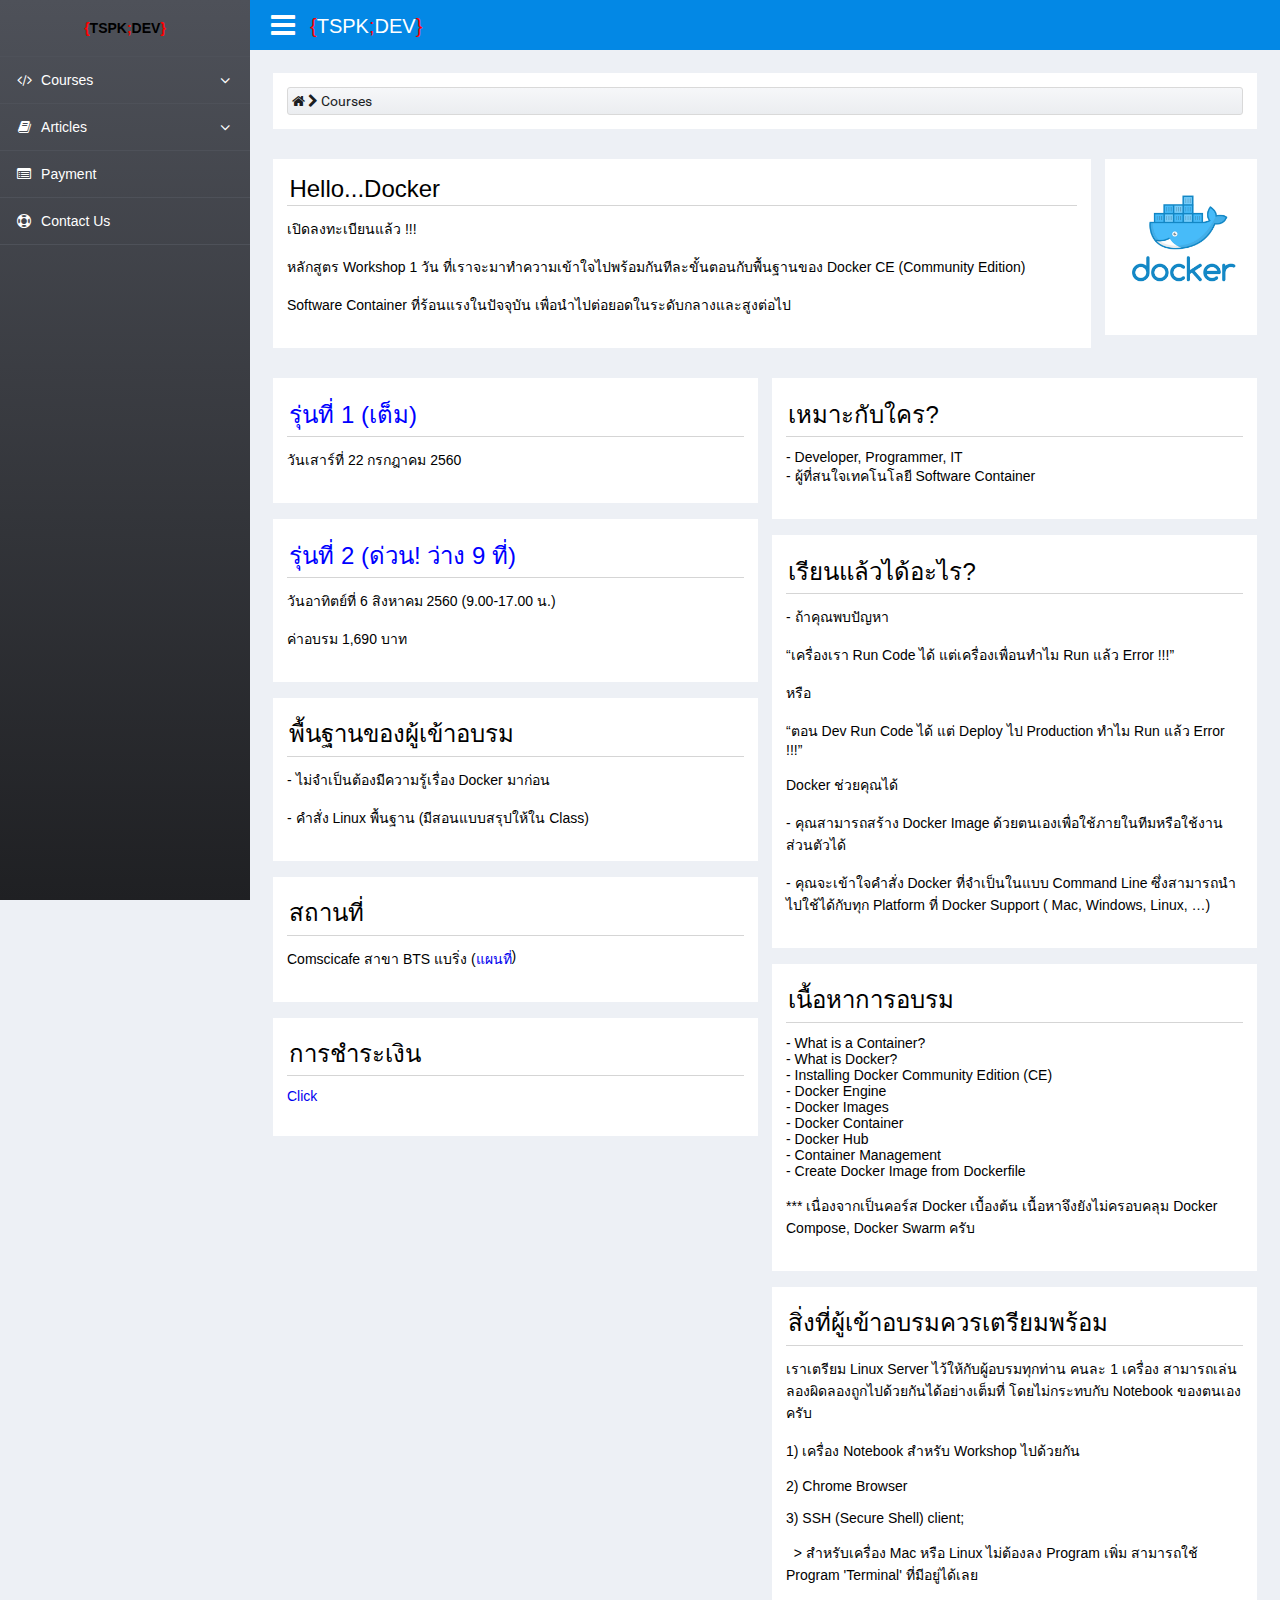
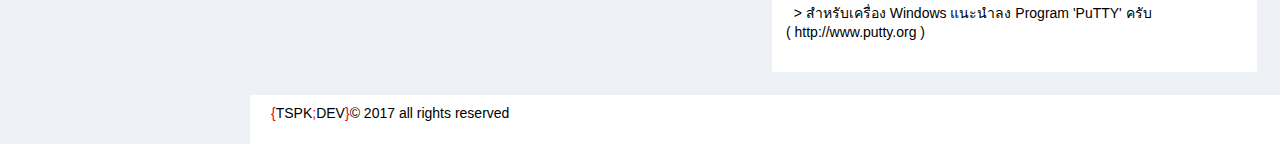
==== index.html @ f31b69a2 "update promotion" ====
<!doctype html>
<html>
<head>
  <meta charset="utf-8">
  <title>&#123;TSPK&#59;DEV&#125;</title>
  <base href="/">
  <meta name="viewport" content="width=device-width, initial-scale=1">
  <link rel="icon" type="image/x-icon" href="favicon.ico">
  <script>
    (function(i,s,o,g,r,a,m){i['GoogleAnalyticsObject']=r;i[r]=i[r]||function(){
    (i[r].q=i[r].q||[]).push(arguments)},i[r].l=1*new Date();a=s.createElement(o),
    m=s.getElementsByTagName(o)[0];a.async=1;a.src=g;m.parentNode.insertBefore(a,m)
    })(window,document,'script','https://www.google-analytics.com/analytics.js','ga');

    ga('create', 'UA-93461466-1', 'auto');
    ga('send', 'pageview');

  </script>
<link href="styles.efe1f66df32a427b6330.bundle.css" rel="stylesheet"/></head>
<body>
    <app-root>
      <div class="splash-screen">
          <div class="splash-wrapper">
              <div class="splash-logo"><img src="assets/images/tspk-dev_logo_01.png"  alt="" width="200"></div>
              <div class="splash-loading"><img src="assets/layout/images/dots.svg"></div>
          </div>
      </div>
    </app-root>
<script type="text/javascript" src="inline.e2c03ea34011b116dd1f.bundle.js"></script><script type="text/javascript" src="polyfills.83bd1848d5a484a2448a.bundle.js"></script><script type="text/javascript" src="scripts.f44b8ed0fb17404da78a.bundle.js"></script><script type="text/javascript" src="vendor.18665833ec81caabdb8b.bundle.js"></script><script type="text/javascript" src="main.bafbd320c8d2f90ac406.bundle.js"></script></body>
</html>
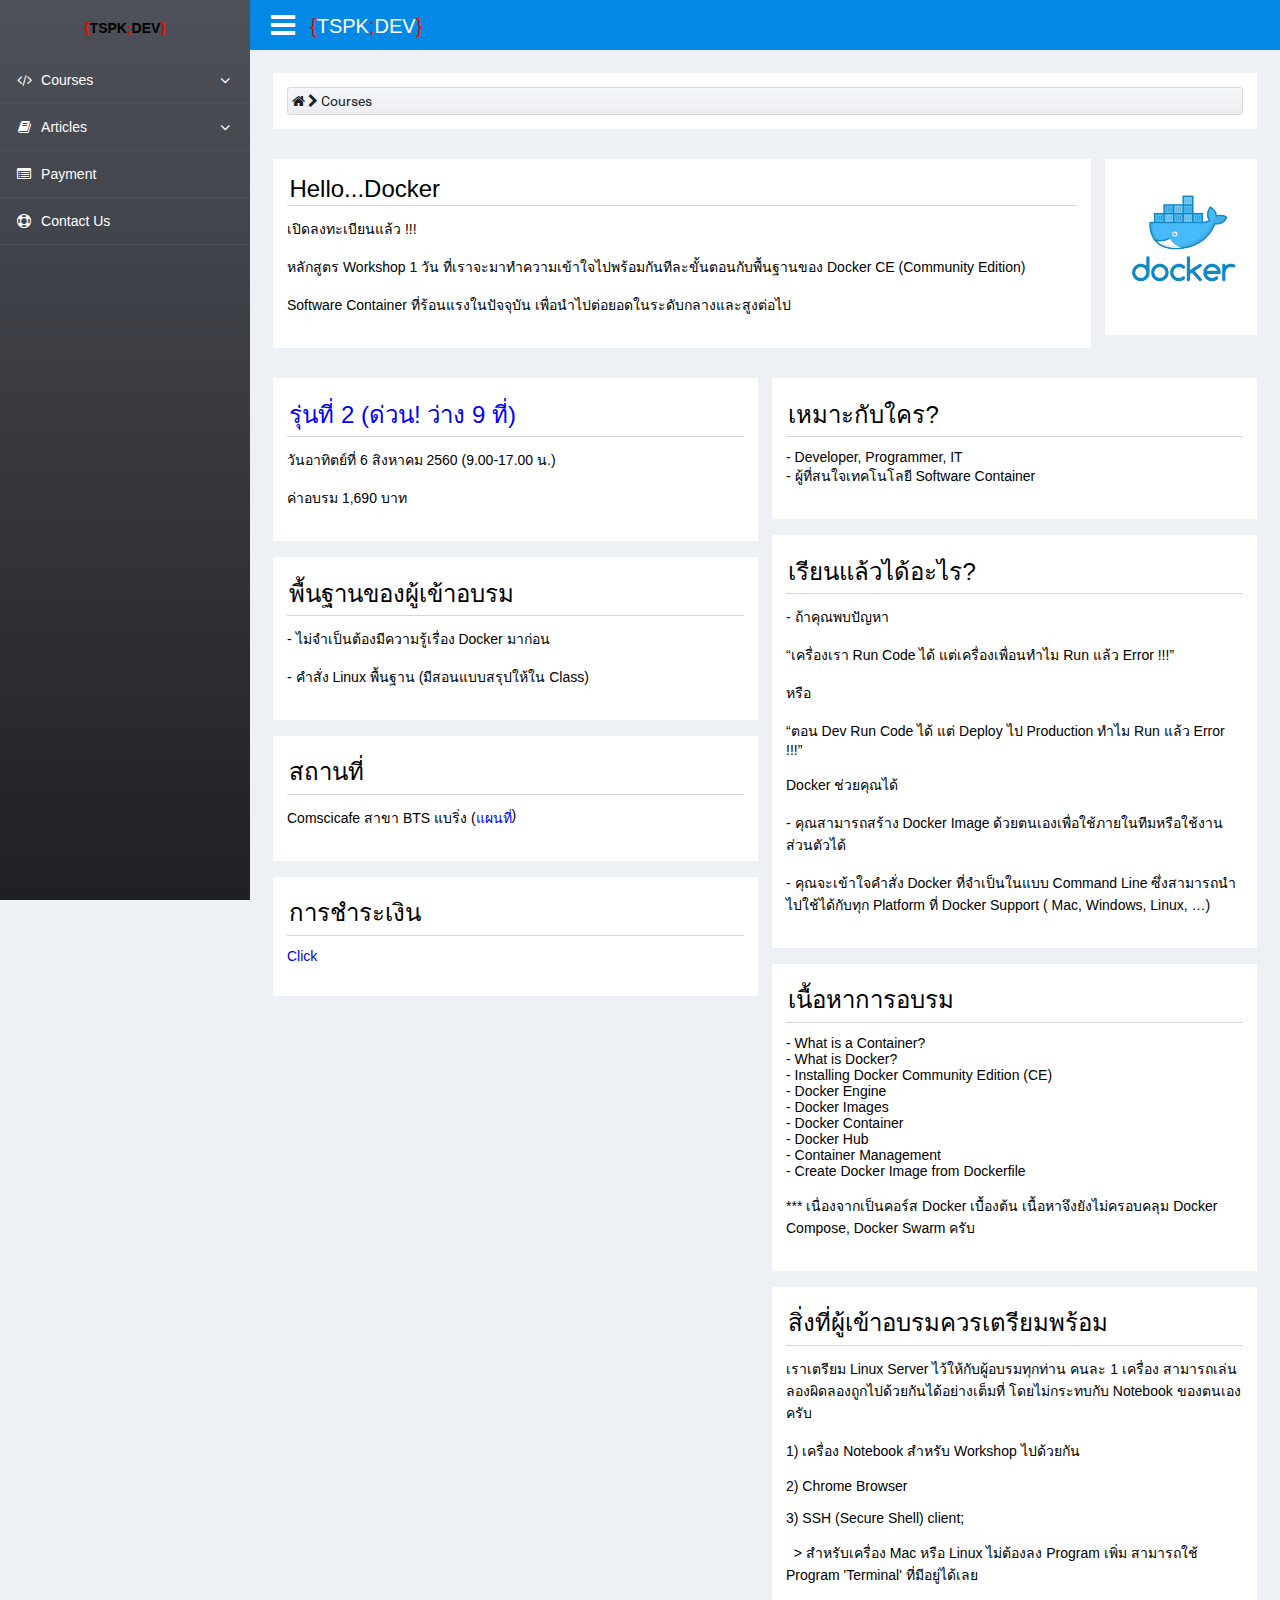
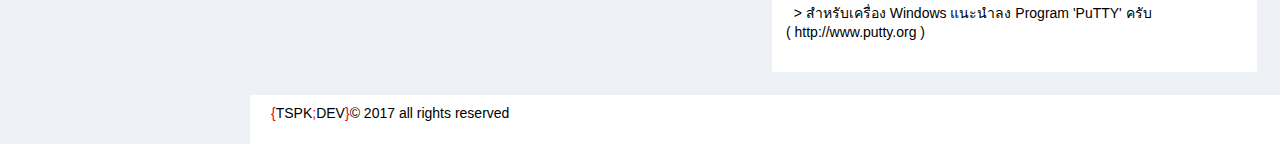
==== commit 91ee8a59: "update seat" ====
--- a/index.html
+++ b/index.html
@@ -26,5 +26,5 @@
           </div>
       </div>
     </app-root>
-<script type="text/javascript" src="inline.e2c03ea34011b116dd1f.bundle.js"></script><script type="text/javascript" src="polyfills.83bd1848d5a484a2448a.bundle.js"></script><script type="text/javascript" src="scripts.f44b8ed0fb17404da78a.bundle.js"></script><script type="text/javascript" src="vendor.18665833ec81caabdb8b.bundle.js"></script><script type="text/javascript" src="main.bafbd320c8d2f90ac406.bundle.js"></script></body>
+<script type="text/javascript" src="inline.df0fbd9aef8ae7383bd0.bundle.js"></script><script type="text/javascript" src="polyfills.83bd1848d5a484a2448a.bundle.js"></script><script type="text/javascript" src="scripts.f44b8ed0fb17404da78a.bundle.js"></script><script type="text/javascript" src="vendor.18665833ec81caabdb8b.bundle.js"></script><script type="text/javascript" src="main.3fc858c6fa3fe4e24381.bundle.js"></script></body>
 </html>
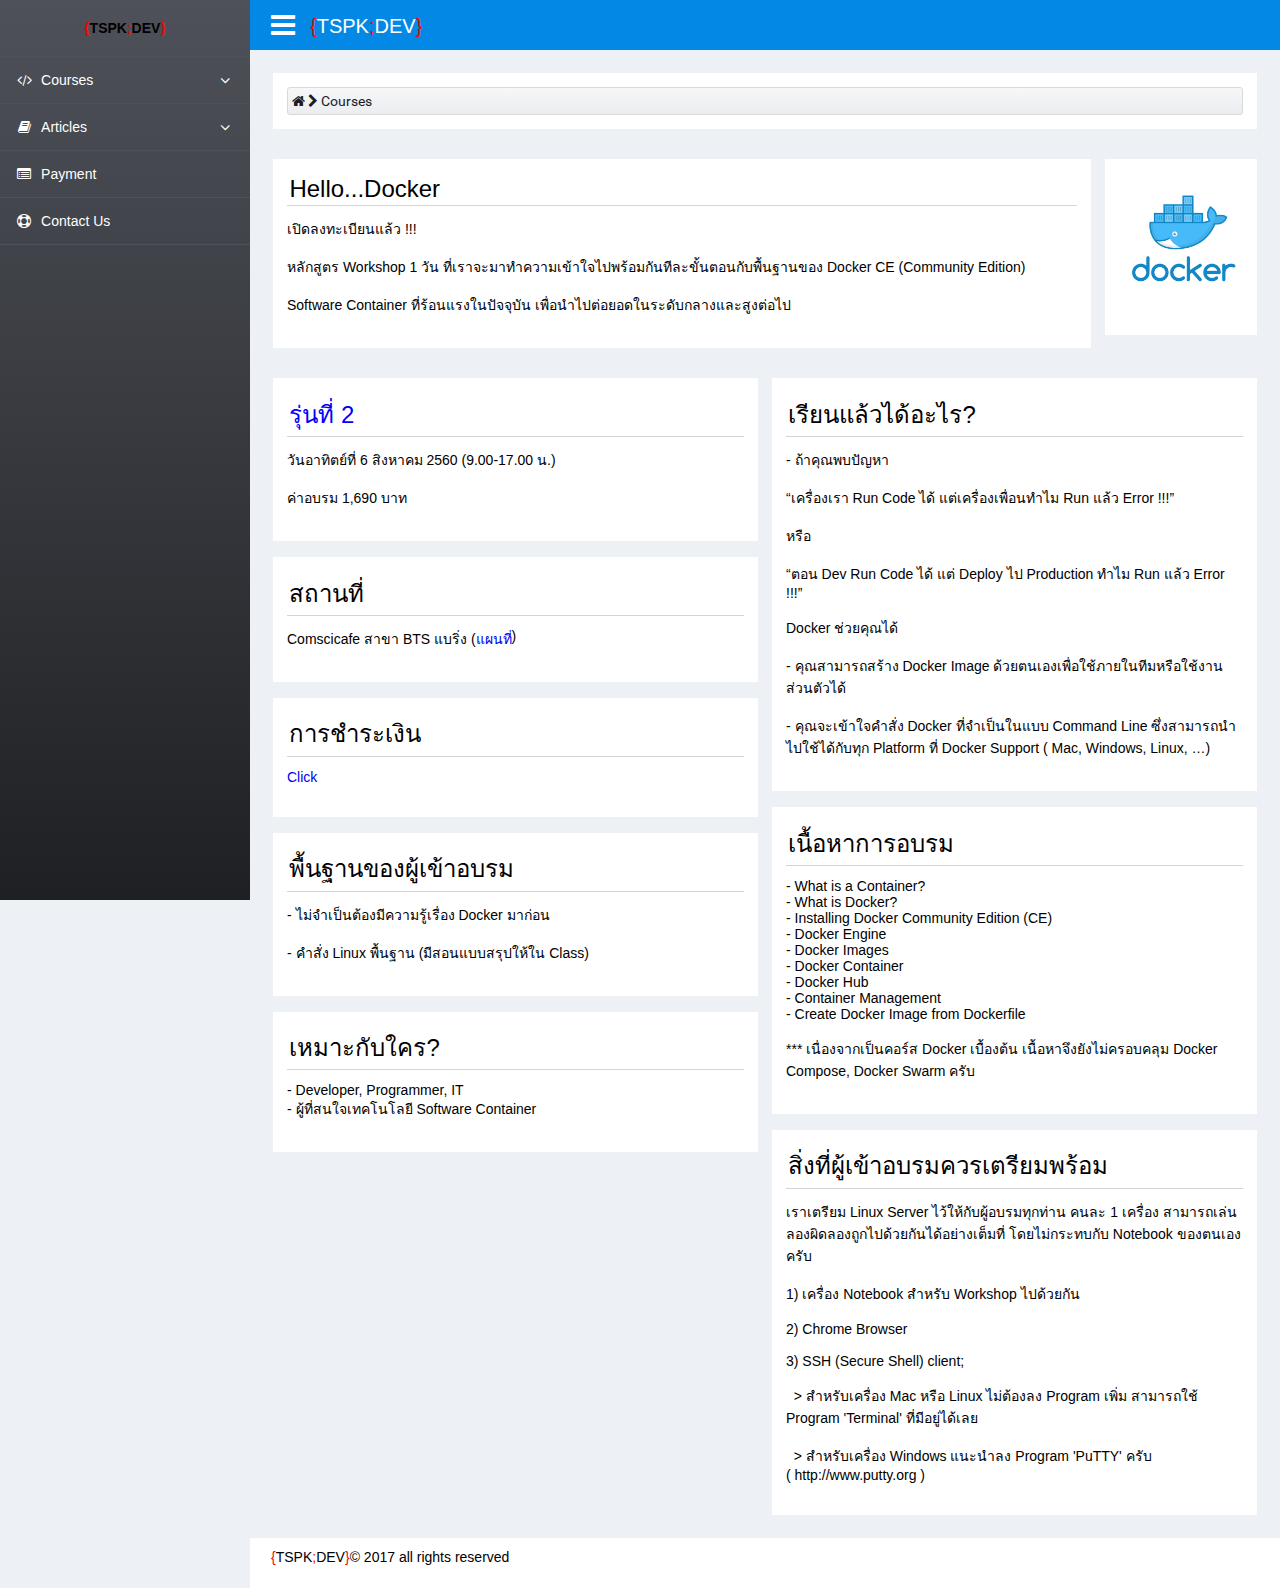
==== commit 2791eb76: "update seat" ====
--- a/index.html
+++ b/index.html
@@ -26,5 +26,5 @@
           </div>
       </div>
     </app-root>
-<script type="text/javascript" src="inline.df0fbd9aef8ae7383bd0.bundle.js"></script><script type="text/javascript" src="polyfills.83bd1848d5a484a2448a.bundle.js"></script><script type="text/javascript" src="scripts.f44b8ed0fb17404da78a.bundle.js"></script><script type="text/javascript" src="vendor.18665833ec81caabdb8b.bundle.js"></script><script type="text/javascript" src="main.3fc858c6fa3fe4e24381.bundle.js"></script></body>
+<script type="text/javascript" src="inline.d1adee9e3b3341d0c0f5.bundle.js"></script><script type="text/javascript" src="polyfills.83bd1848d5a484a2448a.bundle.js"></script><script type="text/javascript" src="scripts.f44b8ed0fb17404da78a.bundle.js"></script><script type="text/javascript" src="vendor.18665833ec81caabdb8b.bundle.js"></script><script type="text/javascript" src="main.e20d25c529c5a837be3f.bundle.js"></script></body>
 </html>
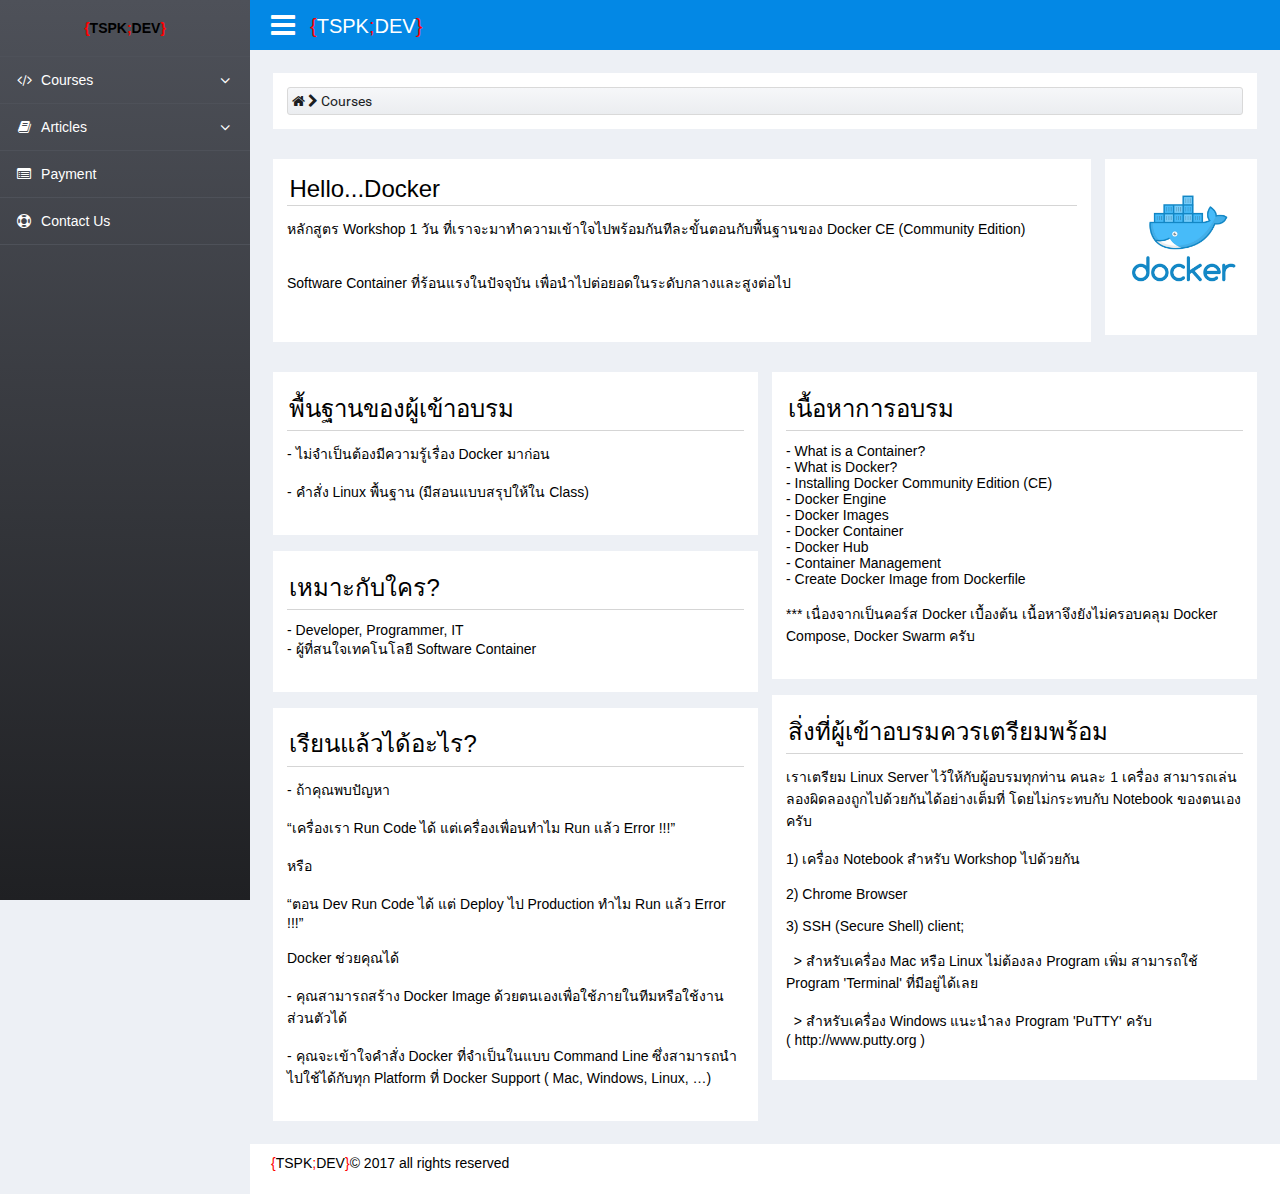
==== commit 0d75d166: "close session after round 2" ====
--- a/index.html
+++ b/index.html
@@ -26,5 +26,5 @@
           </div>
       </div>
     </app-root>
-<script type="text/javascript" src="inline.d1adee9e3b3341d0c0f5.bundle.js"></script><script type="text/javascript" src="polyfills.83bd1848d5a484a2448a.bundle.js"></script><script type="text/javascript" src="scripts.f44b8ed0fb17404da78a.bundle.js"></script><script type="text/javascript" src="vendor.18665833ec81caabdb8b.bundle.js"></script><script type="text/javascript" src="main.e20d25c529c5a837be3f.bundle.js"></script></body>
+<script type="text/javascript" src="inline.180aae8f906026bf5fc3.bundle.js"></script><script type="text/javascript" src="polyfills.83bd1848d5a484a2448a.bundle.js"></script><script type="text/javascript" src="scripts.f44b8ed0fb17404da78a.bundle.js"></script><script type="text/javascript" src="vendor.18665833ec81caabdb8b.bundle.js"></script><script type="text/javascript" src="main.7f7734a712f6b198d345.bundle.js"></script></body>
 </html>
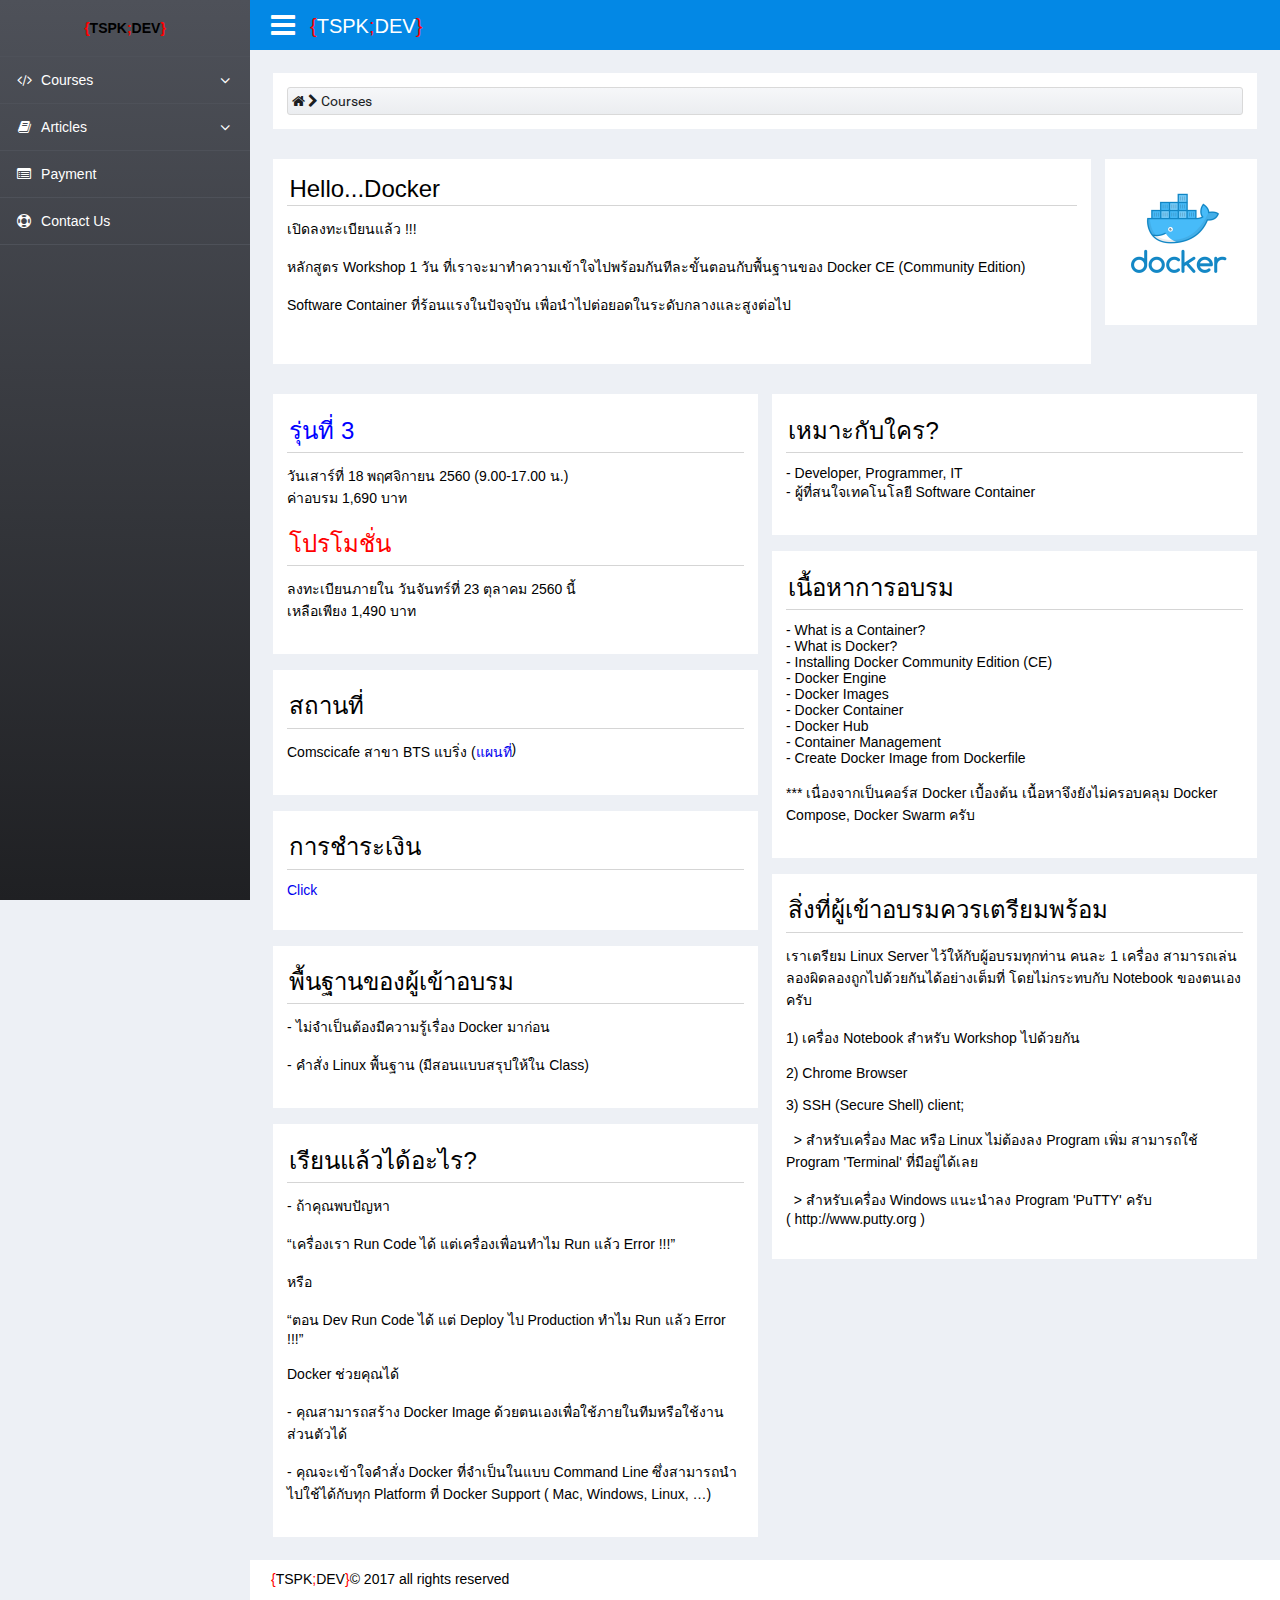
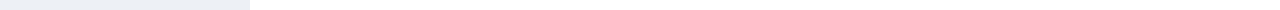
==== commit 1cde2ea6: "Update Hello...Docker No.3rd" ====
--- a/index.html
+++ b/index.html
@@ -26,5 +26,5 @@
           </div>
       </div>
     </app-root>
-<script type="text/javascript" src="inline.180aae8f906026bf5fc3.bundle.js"></script><script type="text/javascript" src="polyfills.83bd1848d5a484a2448a.bundle.js"></script><script type="text/javascript" src="scripts.f44b8ed0fb17404da78a.bundle.js"></script><script type="text/javascript" src="vendor.18665833ec81caabdb8b.bundle.js"></script><script type="text/javascript" src="main.7f7734a712f6b198d345.bundle.js"></script></body>
+<script type="text/javascript" src="inline.b9f7b21ff663f3dedd90.bundle.js"></script><script type="text/javascript" src="polyfills.83bd1848d5a484a2448a.bundle.js"></script><script type="text/javascript" src="scripts.f44b8ed0fb17404da78a.bundle.js"></script><script type="text/javascript" src="vendor.18665833ec81caabdb8b.bundle.js"></script><script type="text/javascript" src="main.9b3a08b4e5b0081ce4e1.bundle.js"></script></body>
 </html>
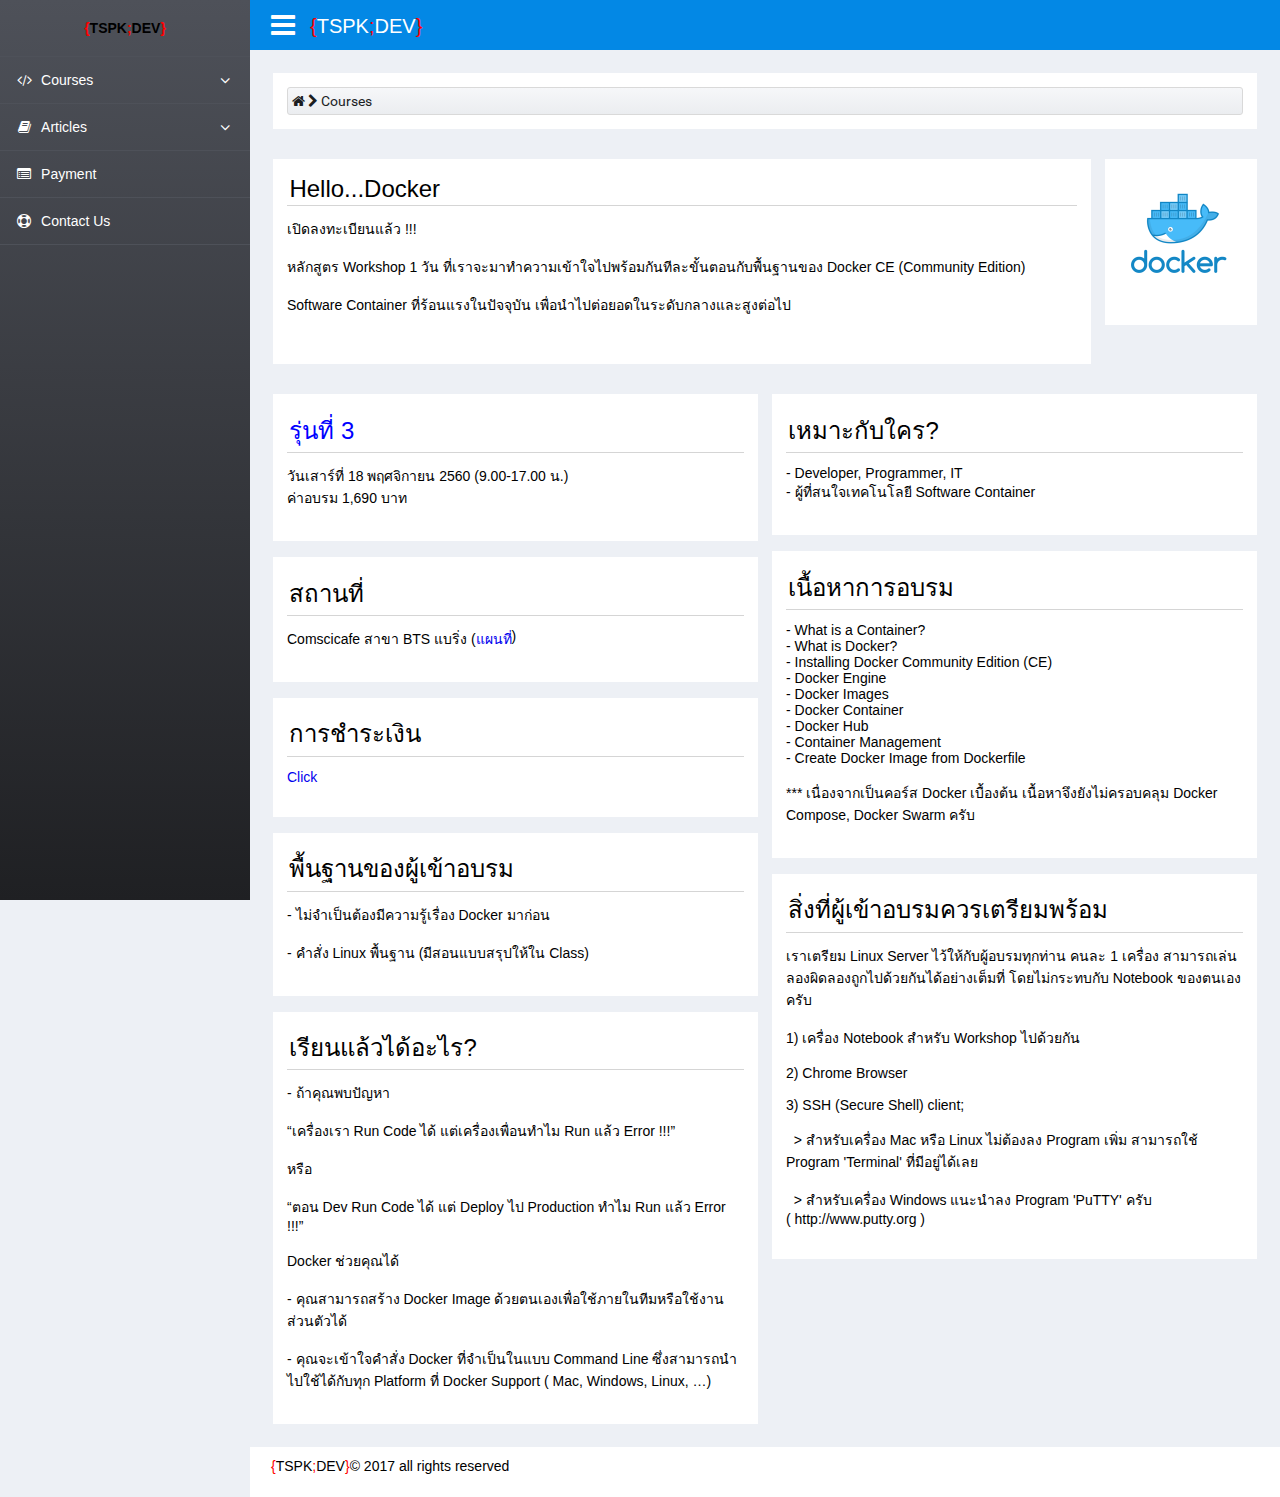
==== commit 92b14a36: "Update Docker Course 3 Promotion End" ====
--- a/index.html
+++ b/index.html
@@ -26,5 +26,5 @@
           </div>
       </div>
     </app-root>
-<script type="text/javascript" src="inline.b9f7b21ff663f3dedd90.bundle.js"></script><script type="text/javascript" src="polyfills.83bd1848d5a484a2448a.bundle.js"></script><script type="text/javascript" src="scripts.f44b8ed0fb17404da78a.bundle.js"></script><script type="text/javascript" src="vendor.18665833ec81caabdb8b.bundle.js"></script><script type="text/javascript" src="main.9b3a08b4e5b0081ce4e1.bundle.js"></script></body>
+<script type="text/javascript" src="inline.be427c0bd71ecc0fd75b.bundle.js"></script><script type="text/javascript" src="polyfills.83bd1848d5a484a2448a.bundle.js"></script><script type="text/javascript" src="scripts.f44b8ed0fb17404da78a.bundle.js"></script><script type="text/javascript" src="vendor.18665833ec81caabdb8b.bundle.js"></script><script type="text/javascript" src="main.eb62fe1afd390dd9224b.bundle.js"></script></body>
 </html>
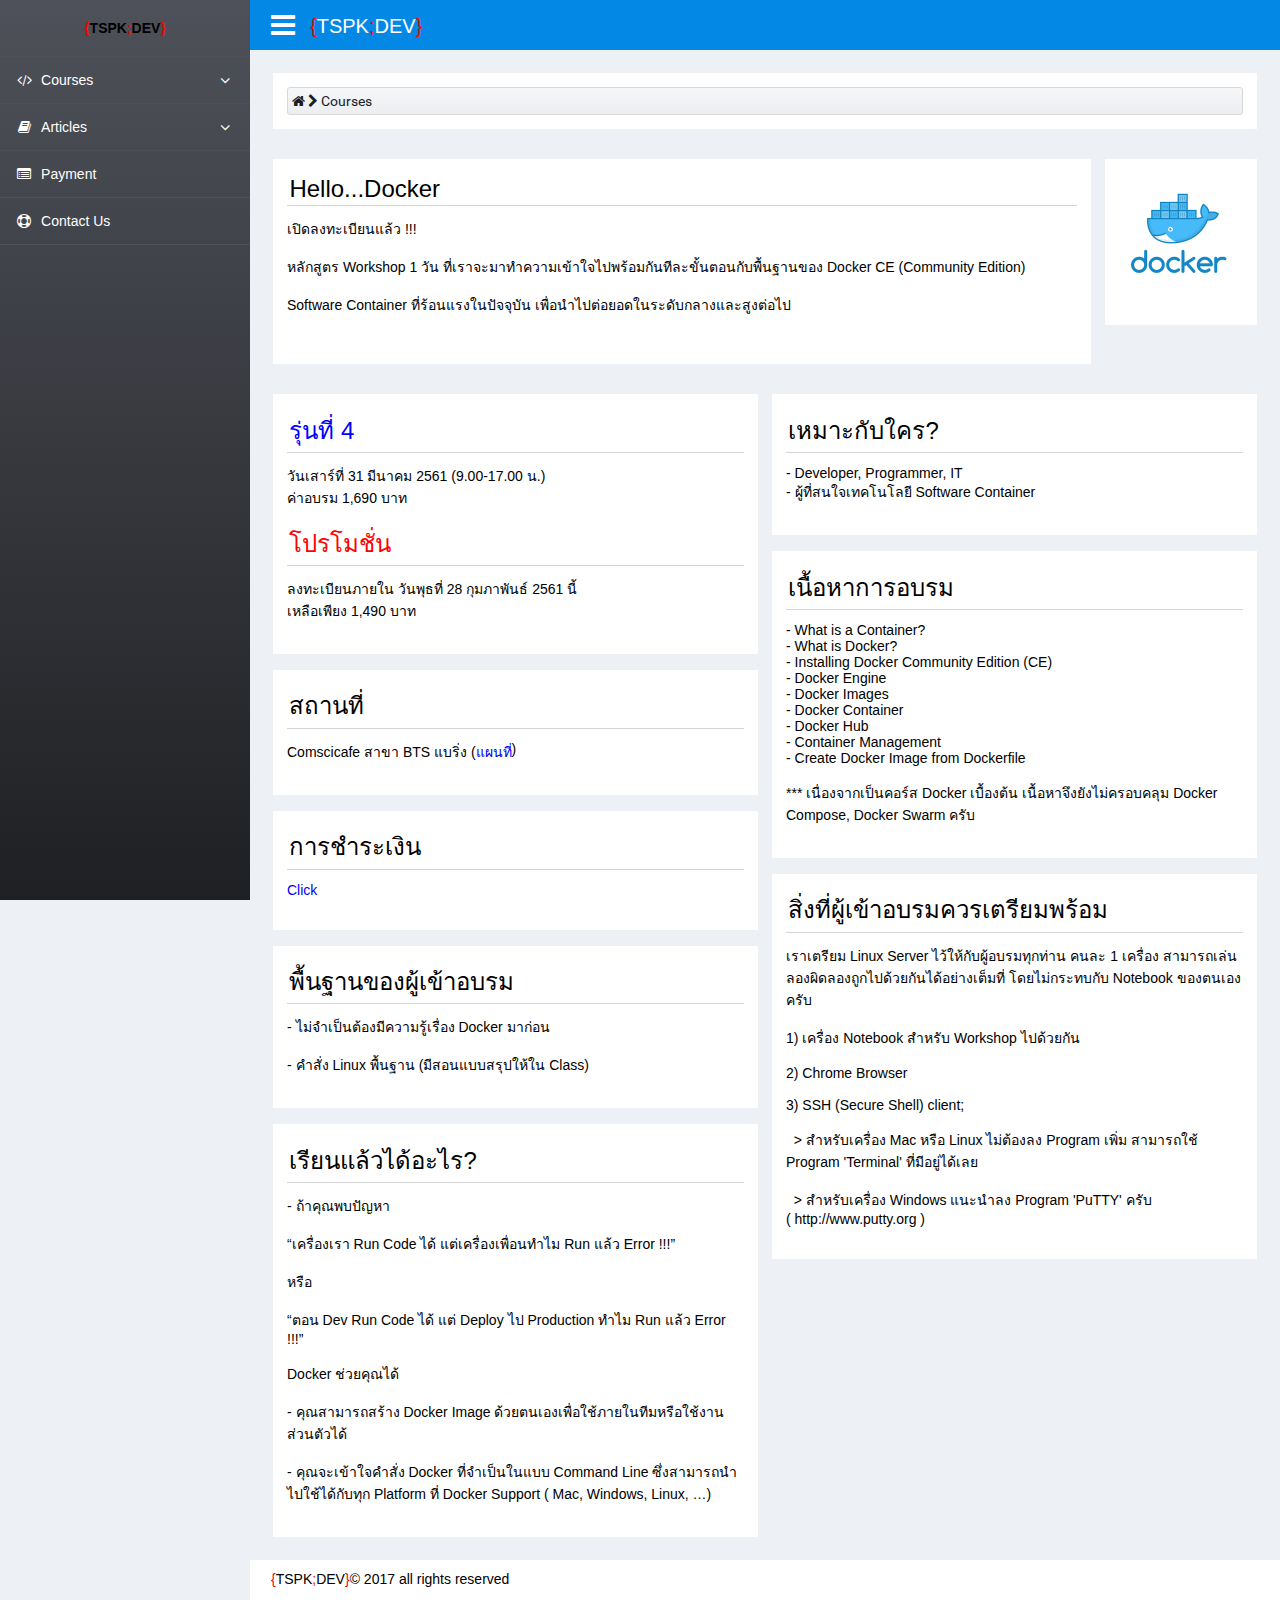
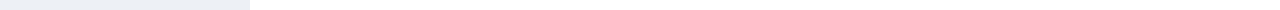
==== commit 32af56f3: "update v 4" ====
--- a/index.html
+++ b/index.html
@@ -26,5 +26,5 @@
           </div>
       </div>
     </app-root>
-<script type="text/javascript" src="inline.be427c0bd71ecc0fd75b.bundle.js"></script><script type="text/javascript" src="polyfills.83bd1848d5a484a2448a.bundle.js"></script><script type="text/javascript" src="scripts.f44b8ed0fb17404da78a.bundle.js"></script><script type="text/javascript" src="vendor.18665833ec81caabdb8b.bundle.js"></script><script type="text/javascript" src="main.eb62fe1afd390dd9224b.bundle.js"></script></body>
+<script type="text/javascript" src="inline.ff94ea350d7198bff514.bundle.js"></script><script type="text/javascript" src="polyfills.83bd1848d5a484a2448a.bundle.js"></script><script type="text/javascript" src="scripts.f44b8ed0fb17404da78a.bundle.js"></script><script type="text/javascript" src="vendor.18665833ec81caabdb8b.bundle.js"></script><script type="text/javascript" src="main.dc91c598f70cd9dcb591.bundle.js"></script></body>
 </html>
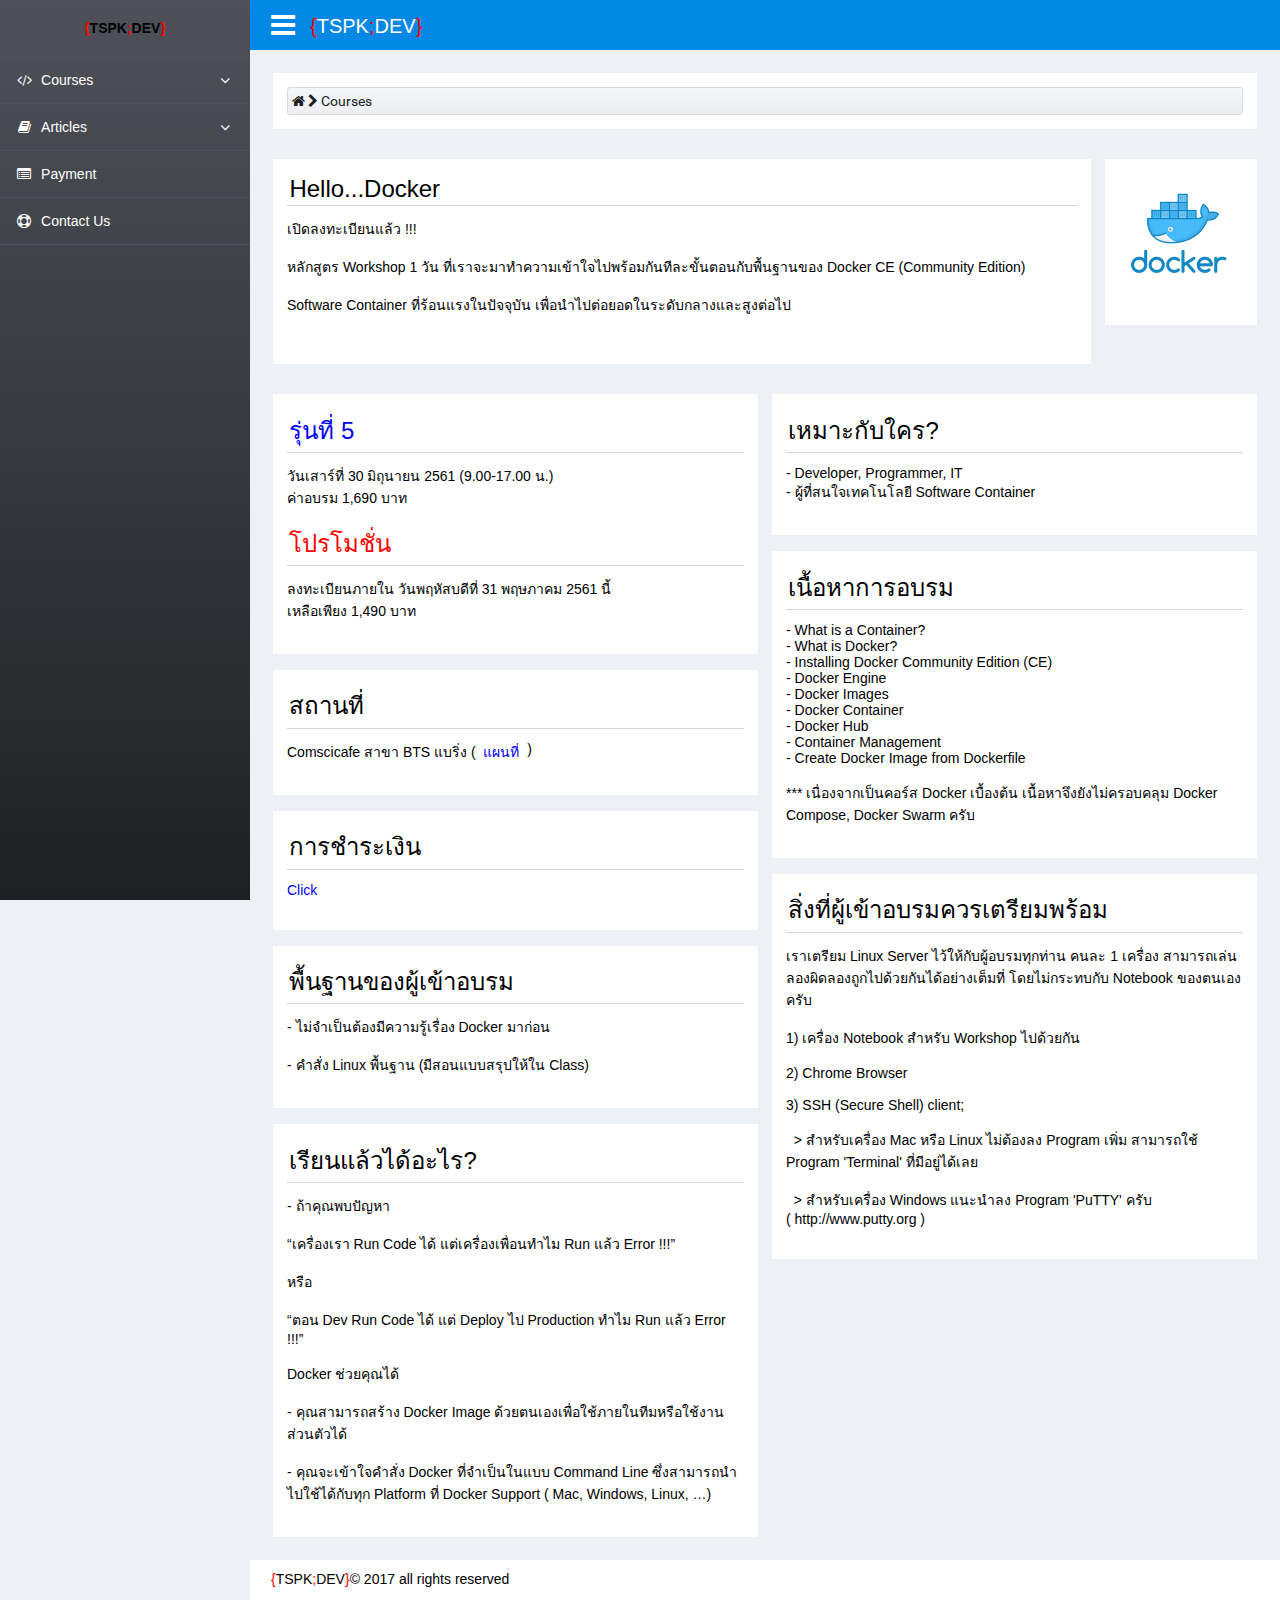
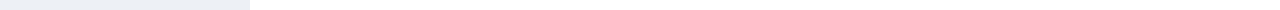
==== commit 8a4b28fe: "update docker 5" ====
--- a/index.html
+++ b/index.html
@@ -1,30 +1,7 @@
-<!doctype html>
-<html>
-<head>
-  <meta charset="utf-8">
-  <title>&#123;TSPK&#59;DEV&#125;</title>
-  <base href="/">
-  <meta name="viewport" content="width=device-width, initial-scale=1">
-  <link rel="icon" type="image/x-icon" href="favicon.ico">
-  <script>
-    (function(i,s,o,g,r,a,m){i['GoogleAnalyticsObject']=r;i[r]=i[r]||function(){
+<!doctype html><html><head><meta charset="utf-8"><title>&#123;TSPK&#59;DEV&#125;</title><base href="/"><meta name="viewport" content="width=device-width,initial-scale=1"><link rel="icon" type="image/x-icon" href="favicon.ico"><script>(function(i,s,o,g,r,a,m){i['GoogleAnalyticsObject']=r;i[r]=i[r]||function(){
     (i[r].q=i[r].q||[]).push(arguments)},i[r].l=1*new Date();a=s.createElement(o),
     m=s.getElementsByTagName(o)[0];a.async=1;a.src=g;m.parentNode.insertBefore(a,m)
     })(window,document,'script','https://www.google-analytics.com/analytics.js','ga');
 
     ga('create', 'UA-93461466-1', 'auto');
-    ga('send', 'pageview');
-
-  </script>
-<link href="styles.efe1f66df32a427b6330.bundle.css" rel="stylesheet"/></head>
-<body>
-    <app-root>
-      <div class="splash-screen">
-          <div class="splash-wrapper">
-              <div class="splash-logo"><img src="assets/images/tspk-dev_logo_01.png"  alt="" width="200"></div>
-              <div class="splash-loading"><img src="assets/layout/images/dots.svg"></div>
-          </div>
-      </div>
-    </app-root>
-<script type="text/javascript" src="inline.ff94ea350d7198bff514.bundle.js"></script><script type="text/javascript" src="polyfills.83bd1848d5a484a2448a.bundle.js"></script><script type="text/javascript" src="scripts.f44b8ed0fb17404da78a.bundle.js"></script><script type="text/javascript" src="vendor.18665833ec81caabdb8b.bundle.js"></script><script type="text/javascript" src="main.dc91c598f70cd9dcb591.bundle.js"></script></body>
-</html>
+    ga('send', 'pageview');</script><link href="styles.392409ffac2f5399e508.bundle.css" rel="stylesheet"/></head><body><app-root><div class="splash-screen"><div class="splash-wrapper"><div class="splash-logo"><img src="assets/images/tspk-dev_logo_01.png" alt="" width="200"></div><div class="splash-loading"><img src="assets/layout/images/dots.svg"></div></div></div></app-root><script type="text/javascript" src="inline.31e1fb380eb7cf3d75b1.bundle.js"></script><script type="text/javascript" src="polyfills.aa813498538221464cf4.bundle.js"></script><script type="text/javascript" src="scripts.64423e312ba4c9dcd337.bundle.js"></script><script type="text/javascript" src="vendor.9b9334304365caa6899e.bundle.js"></script><script type="text/javascript" src="main.9d8251df4c2885337a23.bundle.js"></script></body></html>--- a/styles.392409ffac2f5399e508.bundle.css
+++ b/styles.392409ffac2f5399e508.bundle.css
@@ -0,0 +1,24 @@
+@charset "UTF-8";/*!
+ *  Font Awesome 4.7.0 by @davegandy - http://fontawesome.io - @fontawesome
+ *  License - http://fontawesome.io/license (Font: SIL OFL 1.1, CSS: MIT License)
+ */@font-face{font-family:FontAwesome;src:url(fontawesome-webfont.674f50d287a8c48dc19b.eot?v=4.7.0);src:url(fontawesome-webfont.674f50d287a8c48dc19b.eot?#iefix&v=4.7.0) format('embedded-opentype'),url(fontawesome-webfont.af7ae505a9eed503f8b8.woff2?v=4.7.0) format('woff2'),url(fontawesome-webfont.fee66e712a8a08eef580.woff?v=4.7.0) format('woff'),url(fontawesome-webfont.b06871f281fee6b241d6.ttf?v=4.7.0) format('truetype'),url(fontawesome-webfont.912ec66d7572ff821749.svg?v=4.7.0#fontawesomeregular) format('svg');font-weight:400;font-style:normal}.fa{display:inline-block;font:14px/1 FontAwesome;font-size:inherit;text-rendering:auto;-webkit-font-smoothing:antialiased;-moz-osx-font-smoothing:grayscale}.fa-lg{font-size:1.33333333em;line-height:.75em;vertical-align:-15%}.fa-2x{font-size:2em}.fa-3x{font-size:3em}.fa-4x{font-size:4em}.fa-5x{font-size:5em}.fa-fw{width:1.28571429em;text-align:center}.fa-ul{padding-left:0;margin-left:2.14285714em;list-style-type:none}.fa-ul>li{position:relative}.fa-li{position:absolute;left:-2.14285714em;width:2.14285714em;top:.14285714em;text-align:center}.fa-li.fa-lg{left:-1.85714286em}.fa-border{padding:.2em .25em .15em;border:.08em solid #eee;border-radius:.1em}.fa-pull-left{float:left}.fa-pull-right{float:right}.fa.fa-pull-left{margin-right:.3em}.fa.fa-pull-right{margin-left:.3em}.pull-right{float:right}.pull-left{float:left}.fa.pull-left{margin-right:.3em}.fa.pull-right{margin-left:.3em}.fa-spin{-webkit-animation:2s linear infinite fa-spin;animation:2s linear infinite fa-spin}.fa-pulse{-webkit-animation:1s steps(8) infinite fa-spin;animation:1s steps(8) infinite fa-spin}@-webkit-keyframes fa-spin{0%{-webkit-transform:rotate(0);transform:rotate(0)}100%{-webkit-transform:rotate(359deg);transform:rotate(359deg)}}@keyframes fa-spin{0%{-webkit-transform:rotate(0);transform:rotate(0)}100%{-webkit-transform:rotate(359deg);transform:rotate(359deg)}}.fa-rotate-90{-ms-filter:"progid:DXImageTransform.Microsoft.BasicImage(rotation=1)";-webkit-transform:rotate(90deg);transform:rotate(90deg)}.fa-rotate-180{-ms-filter:"progid:DXImageTransform.Microsoft.BasicImage(rotation=2)";-webkit-transform:rotate(180deg);transform:rotate(180deg)}.fa-rotate-270{-ms-filter:"progid:DXImageTransform.Microsoft.BasicImage(rotation=3)";-webkit-transform:rotate(270deg);transform:rotate(270deg)}.fa-flip-horizontal{-ms-filter:"progid:DXImageTransform.Microsoft.BasicImage(rotation=0, mirror=1)";-webkit-transform:scale(-1,1);transform:scale(-1,1)}.fa-flip-vertical{-ms-filter:"progid:DXImageTransform.Microsoft.BasicImage(rotation=2, mirror=1)";-webkit-transform:scale(1,-1);transform:scale(1,-1)}:root .fa-flip-horizontal,:root .fa-flip-vertical,:root .fa-rotate-180,:root .fa-rotate-270,:root .fa-rotate-90{-webkit-filter:none;filter:none}.fa-stack{position:relative;display:inline-block;width:2em;height:2em;line-height:2em;vertical-align:middle}.fa-stack-1x,.fa-stack-2x{position:absolute;left:0;width:100%;text-align:center}.fa-stack-1x{line-height:inherit}.fa-stack-2x{font-size:2em}.fa-inverse{color:#fff}.fa-glass:before{content:"\f000"}.fa-music:before{content:"\f001"}.fa-search:before{content:"\f002"}.fa-envelope-o:before{content:"\f003"}.fa-heart:before{content:"\f004"}.fa-star:before{content:"\f005"}.fa-star-o:before{content:"\f006"}.fa-user:before{content:"\f007"}.fa-film:before{content:"\f008"}.fa-th-large:before{content:"\f009"}.fa-th:before{content:"\f00a"}.fa-th-list:before{content:"\f00b"}.fa-check:before{content:"\f00c"}.fa-close:before,.fa-remove:before,.fa-times:before{content:"\f00d"}.fa-search-plus:before{content:"\f00e"}.fa-search-minus:before{content:"\f010"}.fa-power-off:before{content:"\f011"}.fa-signal:before{content:"\f012"}.fa-cog:before,.fa-gear:before{content:"\f013"}.fa-trash-o:before{content:"\f014"}.fa-home:before{content:"\f015"}.fa-file-o:before{content:"\f016"}.fa-clock-o:before{content:"\f017"}.fa-road:before{content:"\f018"}.fa-download:before{content:"\f019"}.fa-arrow-circle-o-down:before{content:"\f01a"}.fa-arrow-circle-o-up:before{content:"\f01b"}.fa-inbox:before{content:"\f01c"}.fa-play-circle-o:before{content:"\f01d"}.fa-repeat:before,.fa-rotate-right:before{content:"\f01e"}.fa-refresh:before{content:"\f021"}.fa-list-alt:before{content:"\f022"}.fa-lock:before{content:"\f023"}.fa-flag:before{content:"\f024"}.fa-headphones:before{content:"\f025"}.fa-volume-off:before{content:"\f026"}.fa-volume-down:before{content:"\f027"}.fa-volume-up:before{content:"\f028"}.fa-qrcode:before{content:"\f029"}.fa-barcode:before{content:"\f02a"}.fa-tag:before{content:"\f02b"}.fa-tags:before{content:"\f02c"}.fa-book:before{content:"\f02d"}.fa-bookmark:before{content:"\f02e"}.fa-print:before{content:"\f02f"}.fa-camera:before{content:"\f030"}.fa-font:before{content:"\f031"}.fa-bold:before{content:"\f032"}.fa-italic:before{content:"\f033"}.fa-text-height:before{content:"\f034"}.fa-text-width:before{content:"\f035"}.fa-align-left:before{content:"\f036"}.fa-align-center:before{content:"\f037"}.fa-align-right:before{content:"\f038"}.fa-align-justify:before{content:"\f039"}.fa-list:before{content:"\f03a"}.fa-dedent:before,.fa-outdent:before{content:"\f03b"}.fa-indent:before{content:"\f03c"}.fa-video-camera:before{content:"\f03d"}.fa-image:before,.fa-photo:before,.fa-picture-o:before{content:"\f03e"}.fa-pencil:before{content:"\f040"}.fa-map-marker:before{content:"\f041"}.fa-adjust:before{content:"\f042"}.fa-tint:before{content:"\f043"}.fa-edit:before,.fa-pencil-square-o:before{content:"\f044"}.fa-share-square-o:before{content:"\f045"}.fa-check-square-o:before{content:"\f046"}.fa-arrows:before{content:"\f047"}.fa-step-backward:before{content:"\f048"}.fa-fast-backward:before{content:"\f049"}.fa-backward:before{content:"\f04a"}.fa-play:before{content:"\f04b"}.fa-pause:before{content:"\f04c"}.fa-stop:before{content:"\f04d"}.fa-forward:before{content:"\f04e"}.fa-fast-forward:before{content:"\f050"}.fa-step-forward:before{content:"\f051"}.fa-eject:before{content:"\f052"}.fa-chevron-left:before{content:"\f053"}.fa-chevron-right:before{content:"\f054"}.fa-plus-circle:before{content:"\f055"}.fa-minus-circle:before{content:"\f056"}.fa-times-circle:before{content:"\f057"}.fa-check-circle:before{content:"\f058"}.fa-question-circle:before{content:"\f059"}.fa-info-circle:before{content:"\f05a"}.fa-crosshairs:before{content:"\f05b"}.fa-times-circle-o:before{content:"\f05c"}.fa-check-circle-o:before{content:"\f05d"}.fa-ban:before{content:"\f05e"}.fa-arrow-left:before{content:"\f060"}.fa-arrow-right:before{content:"\f061"}.fa-arrow-up:before{content:"\f062"}.fa-arrow-down:before{content:"\f063"}.fa-mail-forward:before,.fa-share:before{content:"\f064"}.fa-expand:before{content:"\f065"}.fa-compress:before{content:"\f066"}.fa-plus:before{content:"\f067"}.fa-minus:before{content:"\f068"}.fa-asterisk:before{content:"\f069"}.fa-exclamation-circle:before{content:"\f06a"}.fa-gift:before{content:"\f06b"}.fa-leaf:before{content:"\f06c"}.fa-fire:before{content:"\f06d"}.fa-eye:before{content:"\f06e"}.fa-eye-slash:before{content:"\f070"}.fa-exclamation-triangle:before,.fa-warning:before{content:"\f071"}.fa-plane:before{content:"\f072"}.fa-calendar:before{content:"\f073"}.fa-random:before{content:"\f074"}.fa-comment:before{content:"\f075"}.fa-magnet:before{content:"\f076"}.fa-chevron-up:before{content:"\f077"}.fa-chevron-down:before{content:"\f078"}.fa-retweet:before{content:"\f079"}.fa-shopping-cart:before{content:"\f07a"}.fa-folder:before{content:"\f07b"}.fa-folder-open:before{content:"\f07c"}.fa-arrows-v:before{content:"\f07d"}.fa-arrows-h:before{content:"\f07e"}.fa-bar-chart-o:before,.fa-bar-chart:before{content:"\f080"}.fa-twitter-square:before{content:"\f081"}.fa-facebook-square:before{content:"\f082"}.fa-camera-retro:before{content:"\f083"}.fa-key:before{content:"\f084"}.fa-cogs:before,.fa-gears:before{content:"\f085"}.fa-comments:before{content:"\f086"}.fa-thumbs-o-up:before{content:"\f087"}.fa-thumbs-o-down:before{content:"\f088"}.fa-star-half:before{content:"\f089"}.fa-heart-o:before{content:"\f08a"}.fa-sign-out:before{content:"\f08b"}.fa-linkedin-square:before{content:"\f08c"}.fa-thumb-tack:before{content:"\f08d"}.fa-external-link:before{content:"\f08e"}.fa-sign-in:before{content:"\f090"}.fa-trophy:before{content:"\f091"}.fa-github-square:before{content:"\f092"}.fa-upload:before{content:"\f093"}.fa-lemon-o:before{content:"\f094"}.fa-phone:before{content:"\f095"}.fa-square-o:before{content:"\f096"}.fa-bookmark-o:before{content:"\f097"}.fa-phone-square:before{content:"\f098"}.fa-twitter:before{content:"\f099"}.fa-facebook-f:before,.fa-facebook:before{content:"\f09a"}.fa-github:before{content:"\f09b"}.fa-unlock:before{content:"\f09c"}.fa-credit-card:before{content:"\f09d"}.fa-feed:before,.fa-rss:before{content:"\f09e"}.fa-hdd-o:before{content:"\f0a0"}.fa-bullhorn:before{content:"\f0a1"}.fa-bell:before{content:"\f0f3"}.fa-certificate:before{content:"\f0a3"}.fa-hand-o-right:before{content:"\f0a4"}.fa-hand-o-left:before{content:"\f0a5"}.fa-hand-o-up:before{content:"\f0a6"}.fa-hand-o-down:before{content:"\f0a7"}.fa-arrow-circle-left:before{content:"\f0a8"}.fa-arrow-circle-right:before{content:"\f0a9"}.fa-arrow-circle-up:before{content:"\f0aa"}.fa-arrow-circle-down:before{content:"\f0ab"}.fa-globe:before{content:"\f0ac"}.fa-wrench:before{content:"\f0ad"}.fa-tasks:before{content:"\f0ae"}.fa-filter:before{content:"\f0b0"}.fa-briefcase:before{content:"\f0b1"}.fa-arrows-alt:before{content:"\f0b2"}.fa-group:before,.fa-users:before{content:"\f0c0"}.fa-chain:before,.fa-link:before{content:"\f0c1"}.fa-cloud:before{content:"\f0c2"}.fa-flask:before{content:"\f0c3"}.fa-cut:before,.fa-scissors:before{content:"\f0c4"}.fa-copy:before,.fa-files-o:before{content:"\f0c5"}.fa-paperclip:before{content:"\f0c6"}.fa-floppy-o:before,.fa-save:before{content:"\f0c7"}.fa-square:before{content:"\f0c8"}.fa-bars:before,.fa-navicon:before,.fa-reorder:before{content:"\f0c9"}.fa-list-ul:before{content:"\f0ca"}.fa-list-ol:before{content:"\f0cb"}.fa-strikethrough:before{content:"\f0cc"}.fa-underline:before{content:"\f0cd"}.fa-table:before{content:"\f0ce"}.fa-magic:before{content:"\f0d0"}.fa-truck:before{content:"\f0d1"}.fa-pinterest:before{content:"\f0d2"}.fa-pinterest-square:before{content:"\f0d3"}.fa-google-plus-square:before{content:"\f0d4"}.fa-google-plus:before{content:"\f0d5"}.fa-money:before{content:"\f0d6"}.fa-caret-down:before{content:"\f0d7"}.fa-caret-up:before{content:"\f0d8"}.fa-caret-left:before{content:"\f0d9"}.fa-caret-right:before{content:"\f0da"}.fa-columns:before{content:"\f0db"}.fa-sort:before,.fa-unsorted:before{content:"\f0dc"}.fa-sort-desc:before,.fa-sort-down:before{content:"\f0dd"}.fa-sort-asc:before,.fa-sort-up:before{content:"\f0de"}.fa-envelope:before{content:"\f0e0"}.fa-linkedin:before{content:"\f0e1"}.fa-rotate-left:before,.fa-undo:before{content:"\f0e2"}.fa-gavel:before,.fa-legal:before{content:"\f0e3"}.fa-dashboard:before,.fa-tachometer:before{content:"\f0e4"}.fa-comment-o:before{content:"\f0e5"}.fa-comments-o:before{content:"\f0e6"}.fa-bolt:before,.fa-flash:before{content:"\f0e7"}.fa-sitemap:before{content:"\f0e8"}.fa-umbrella:before{content:"\f0e9"}.fa-clipboard:before,.fa-paste:before{content:"\f0ea"}.fa-lightbulb-o:before{content:"\f0eb"}.fa-exchange:before{content:"\f0ec"}.fa-cloud-download:before{content:"\f0ed"}.fa-cloud-upload:before{content:"\f0ee"}.fa-user-md:before{content:"\f0f0"}.fa-stethoscope:before{content:"\f0f1"}.fa-suitcase:before{content:"\f0f2"}.fa-bell-o:before{content:"\f0a2"}.fa-coffee:before{content:"\f0f4"}.fa-cutlery:before{content:"\f0f5"}.fa-file-text-o:before{content:"\f0f6"}.fa-building-o:before{content:"\f0f7"}.fa-hospital-o:before{content:"\f0f8"}.fa-ambulance:before{content:"\f0f9"}.fa-medkit:before{content:"\f0fa"}.fa-fighter-jet:before{content:"\f0fb"}.fa-beer:before{content:"\f0fc"}.fa-h-square:before{content:"\f0fd"}.fa-plus-square:before{content:"\f0fe"}.fa-angle-double-left:before{content:"\f100"}.fa-angle-double-right:before{content:"\f101"}.fa-angle-double-up:before{content:"\f102"}.fa-angle-double-down:before{content:"\f103"}.fa-angle-left:before{content:"\f104"}.fa-angle-right:before{content:"\f105"}.fa-angle-up:before{content:"\f106"}.fa-angle-down:before{content:"\f107"}.fa-desktop:before{content:"\f108"}.fa-laptop:before{content:"\f109"}.fa-tablet:before{content:"\f10a"}.fa-mobile-phone:before,.fa-mobile:before{content:"\f10b"}.fa-circle-o:before{content:"\f10c"}.fa-quote-left:before{content:"\f10d"}.fa-quote-right:before{content:"\f10e"}.fa-spinner:before{content:"\f110"}.fa-circle:before{content:"\f111"}.fa-mail-reply:before,.fa-reply:before{content:"\f112"}.fa-github-alt:before{content:"\f113"}.fa-folder-o:before{content:"\f114"}.fa-folder-open-o:before{content:"\f115"}.fa-smile-o:before{content:"\f118"}.fa-frown-o:before{content:"\f119"}.fa-meh-o:before{content:"\f11a"}.fa-gamepad:before{content:"\f11b"}.fa-keyboard-o:before{content:"\f11c"}.fa-flag-o:before{content:"\f11d"}.fa-flag-checkered:before{content:"\f11e"}.fa-terminal:before{content:"\f120"}.fa-code:before{content:"\f121"}.fa-mail-reply-all:before,.fa-reply-all:before{content:"\f122"}.fa-star-half-empty:before,.fa-star-half-full:before,.fa-star-half-o:before{content:"\f123"}.fa-location-arrow:before{content:"\f124"}.fa-crop:before{content:"\f125"}.fa-code-fork:before{content:"\f126"}.fa-chain-broken:before,.fa-unlink:before{content:"\f127"}.fa-question:before{content:"\f128"}.fa-info:before{content:"\f129"}.fa-exclamation:before{content:"\f12a"}.fa-superscript:before{content:"\f12b"}.fa-subscript:before{content:"\f12c"}.fa-eraser:before{content:"\f12d"}.fa-puzzle-piece:before{content:"\f12e"}.fa-microphone:before{content:"\f130"}.fa-microphone-slash:before{content:"\f131"}.fa-shield:before{content:"\f132"}.fa-calendar-o:before{content:"\f133"}.fa-fire-extinguisher:before{content:"\f134"}.fa-rocket:before{content:"\f135"}.fa-maxcdn:before{content:"\f136"}.fa-chevron-circle-left:before{content:"\f137"}.fa-chevron-circle-right:before{content:"\f138"}.fa-chevron-circle-up:before{content:"\f139"}.fa-chevron-circle-down:before{content:"\f13a"}.fa-html5:before{content:"\f13b"}.fa-css3:before{content:"\f13c"}.fa-anchor:before{content:"\f13d"}.fa-unlock-alt:before{content:"\f13e"}.fa-bullseye:before{content:"\f140"}.fa-ellipsis-h:before{content:"\f141"}.fa-ellipsis-v:before{content:"\f142"}.fa-rss-square:before{content:"\f143"}.fa-play-circle:before{content:"\f144"}.fa-ticket:before{content:"\f145"}.fa-minus-square:before{content:"\f146"}.fa-minus-square-o:before{content:"\f147"}.fa-level-up:before{content:"\f148"}.fa-level-down:before{content:"\f149"}.fa-check-square:before{content:"\f14a"}.fa-pencil-square:before{content:"\f14b"}.fa-external-link-square:before{content:"\f14c"}.fa-share-square:before{content:"\f14d"}.fa-compass:before{content:"\f14e"}.fa-caret-square-o-down:before,.fa-toggle-down:before{content:"\f150"}.fa-caret-square-o-up:before,.fa-toggle-up:before{content:"\f151"}.fa-caret-square-o-right:before,.fa-toggle-right:before{content:"\f152"}.fa-eur:before,.fa-euro:before{content:"\f153"}.fa-gbp:before{content:"\f154"}.fa-dollar:before,.fa-usd:before{content:"\f155"}.fa-inr:before,.fa-rupee:before{content:"\f156"}.fa-cny:before,.fa-jpy:before,.fa-rmb:before,.fa-yen:before{content:"\f157"}.fa-rouble:before,.fa-rub:before,.fa-ruble:before{content:"\f158"}.fa-krw:before,.fa-won:before{content:"\f159"}.fa-bitcoin:before,.fa-btc:before{content:"\f15a"}.fa-file:before{content:"\f15b"}.fa-file-text:before{content:"\f15c"}.fa-sort-alpha-asc:before{content:"\f15d"}.fa-sort-alpha-desc:before{content:"\f15e"}.fa-sort-amount-asc:before{content:"\f160"}.fa-sort-amount-desc:before{content:"\f161"}.fa-sort-numeric-asc:before{content:"\f162"}.fa-sort-numeric-desc:before{content:"\f163"}.fa-thumbs-up:before{content:"\f164"}.fa-thumbs-down:before{content:"\f165"}.fa-youtube-square:before{content:"\f166"}.fa-youtube:before{content:"\f167"}.fa-xing:before{content:"\f168"}.fa-xing-square:before{content:"\f169"}.fa-youtube-play:before{content:"\f16a"}.fa-dropbox:before{content:"\f16b"}.fa-stack-overflow:before{content:"\f16c"}.fa-instagram:before{content:"\f16d"}.fa-flickr:before{content:"\f16e"}.fa-adn:before{content:"\f170"}.fa-bitbucket:before{content:"\f171"}.fa-bitbucket-square:before{content:"\f172"}.fa-tumblr:before{content:"\f173"}.fa-tumblr-square:before{content:"\f174"}.fa-long-arrow-down:before{content:"\f175"}.fa-long-arrow-up:before{content:"\f176"}.fa-long-arrow-left:before{content:"\f177"}.fa-long-arrow-right:before{content:"\f178"}.fa-apple:before{content:"\f179"}.fa-windows:before{content:"\f17a"}.fa-android:before{content:"\f17b"}.fa-linux:before{content:"\f17c"}.fa-dribbble:before{content:"\f17d"}.fa-skype:before{content:"\f17e"}.fa-foursquare:before{content:"\f180"}.fa-trello:before{content:"\f181"}.fa-female:before{content:"\f182"}.fa-male:before{content:"\f183"}.fa-gittip:before,.fa-gratipay:before{content:"\f184"}.fa-sun-o:before{content:"\f185"}.fa-moon-o:before{content:"\f186"}.fa-archive:before{content:"\f187"}.fa-bug:before{content:"\f188"}.fa-vk:before{content:"\f189"}.fa-weibo:before{content:"\f18a"}.fa-renren:before{content:"\f18b"}.fa-pagelines:before{content:"\f18c"}.fa-stack-exchange:before{content:"\f18d"}.fa-arrow-circle-o-right:before{content:"\f18e"}.fa-arrow-circle-o-left:before{content:"\f190"}.fa-caret-square-o-left:before,.fa-toggle-left:before{content:"\f191"}.fa-dot-circle-o:before{content:"\f192"}.fa-wheelchair:before{content:"\f193"}.fa-vimeo-square:before{content:"\f194"}.fa-try:before,.fa-turkish-lira:before{content:"\f195"}.fa-plus-square-o:before{content:"\f196"}.fa-space-shuttle:before{content:"\f197"}.fa-slack:before{content:"\f198"}.fa-envelope-square:before{content:"\f199"}.fa-wordpress:before{content:"\f19a"}.fa-openid:before{content:"\f19b"}.fa-bank:before,.fa-institution:before,.fa-university:before{content:"\f19c"}.fa-graduation-cap:before,.fa-mortar-board:before{content:"\f19d"}.fa-yahoo:before{content:"\f19e"}.fa-google:before{content:"\f1a0"}.fa-reddit:before{content:"\f1a1"}.fa-reddit-square:before{content:"\f1a2"}.fa-stumbleupon-circle:before{content:"\f1a3"}.fa-stumbleupon:before{content:"\f1a4"}.fa-delicious:before{content:"\f1a5"}.fa-digg:before{content:"\f1a6"}.fa-pied-piper-pp:before{content:"\f1a7"}.fa-pied-piper-alt:before{content:"\f1a8"}.fa-drupal:before{content:"\f1a9"}.fa-joomla:before{content:"\f1aa"}.fa-language:before{content:"\f1ab"}.fa-fax:before{content:"\f1ac"}.fa-building:before{content:"\f1ad"}.fa-child:before{content:"\f1ae"}.fa-paw:before{content:"\f1b0"}.fa-spoon:before{content:"\f1b1"}.fa-cube:before{content:"\f1b2"}.fa-cubes:before{content:"\f1b3"}.fa-behance:before{content:"\f1b4"}.fa-behance-square:before{content:"\f1b5"}.fa-steam:before{content:"\f1b6"}.fa-steam-square:before{content:"\f1b7"}.fa-recycle:before{content:"\f1b8"}.fa-automobile:before,.fa-car:before{content:"\f1b9"}.fa-cab:before,.fa-taxi:before{content:"\f1ba"}.fa-tree:before{content:"\f1bb"}.fa-spotify:before{content:"\f1bc"}.fa-deviantart:before{content:"\f1bd"}.fa-soundcloud:before{content:"\f1be"}.fa-database:before{content:"\f1c0"}.fa-file-pdf-o:before{content:"\f1c1"}.fa-file-word-o:before{content:"\f1c2"}.fa-file-excel-o:before{content:"\f1c3"}.fa-file-powerpoint-o:before{content:"\f1c4"}.fa-file-image-o:before,.fa-file-photo-o:before,.fa-file-picture-o:before{content:"\f1c5"}.fa-file-archive-o:before,.fa-file-zip-o:before{content:"\f1c6"}.fa-file-audio-o:before,.fa-file-sound-o:before{content:"\f1c7"}.fa-file-movie-o:before,.fa-file-video-o:before{content:"\f1c8"}.fa-file-code-o:before{content:"\f1c9"}.fa-vine:before{content:"\f1ca"}.fa-codepen:before{content:"\f1cb"}.fa-jsfiddle:before{content:"\f1cc"}.fa-life-bouy:before,.fa-life-buoy:before,.fa-life-ring:before,.fa-life-saver:before,.fa-support:before{content:"\f1cd"}.fa-circle-o-notch:before{content:"\f1ce"}.fa-ra:before,.fa-rebel:before,.fa-resistance:before{content:"\f1d0"}.fa-empire:before,.fa-ge:before{content:"\f1d1"}.fa-git-square:before{content:"\f1d2"}.fa-git:before{content:"\f1d3"}.fa-hacker-news:before,.fa-y-combinator-square:before,.fa-yc-square:before{content:"\f1d4"}.fa-tencent-weibo:before{content:"\f1d5"}.fa-qq:before{content:"\f1d6"}.fa-wechat:before,.fa-weixin:before{content:"\f1d7"}.fa-paper-plane:before,.fa-send:before{content:"\f1d8"}.fa-paper-plane-o:before,.fa-send-o:before{content:"\f1d9"}.fa-history:before{content:"\f1da"}.fa-circle-thin:before{content:"\f1db"}.fa-header:before{content:"\f1dc"}.fa-paragraph:before{content:"\f1dd"}.fa-sliders:before{content:"\f1de"}.fa-share-alt:before{content:"\f1e0"}.fa-share-alt-square:before{content:"\f1e1"}.fa-bomb:before{content:"\f1e2"}.fa-futbol-o:before,.fa-soccer-ball-o:before{content:"\f1e3"}.fa-tty:before{content:"\f1e4"}.fa-binoculars:before{content:"\f1e5"}.fa-plug:before{content:"\f1e6"}.fa-slideshare:before{content:"\f1e7"}.fa-twitch:before{content:"\f1e8"}.fa-yelp:before{content:"\f1e9"}.fa-newspaper-o:before{content:"\f1ea"}.fa-wifi:before{content:"\f1eb"}.fa-calculator:before{content:"\f1ec"}.fa-paypal:before{content:"\f1ed"}.fa-google-wallet:before{content:"\f1ee"}.fa-cc-visa:before{content:"\f1f0"}.fa-cc-mastercard:before{content:"\f1f1"}.fa-cc-discover:before{content:"\f1f2"}.fa-cc-amex:before{content:"\f1f3"}.fa-cc-paypal:before{content:"\f1f4"}.fa-cc-stripe:before{content:"\f1f5"}.fa-bell-slash:before{content:"\f1f6"}.fa-bell-slash-o:before{content:"\f1f7"}.fa-trash:before{content:"\f1f8"}.fa-copyright:before{content:"\f1f9"}.fa-at:before{content:"\f1fa"}.fa-eyedropper:before{content:"\f1fb"}.fa-paint-brush:before{content:"\f1fc"}.fa-birthday-cake:before{content:"\f1fd"}.fa-area-chart:before{content:"\f1fe"}.fa-pie-chart:before{content:"\f200"}.fa-line-chart:before{content:"\f201"}.fa-lastfm:before{content:"\f202"}.fa-lastfm-square:before{content:"\f203"}.fa-toggle-off:before{content:"\f204"}.fa-toggle-on:before{content:"\f205"}.fa-bicycle:before{content:"\f206"}.fa-bus:before{content:"\f207"}.fa-ioxhost:before{content:"\f208"}.fa-angellist:before{content:"\f209"}.fa-cc:before{content:"\f20a"}.fa-ils:before,.fa-shekel:before,.fa-sheqel:before{content:"\f20b"}.fa-meanpath:before{content:"\f20c"}.fa-buysellads:before{content:"\f20d"}.fa-connectdevelop:before{content:"\f20e"}.fa-dashcube:before{content:"\f210"}.fa-forumbee:before{content:"\f211"}.fa-leanpub:before{content:"\f212"}.fa-sellsy:before{content:"\f213"}.fa-shirtsinbulk:before{content:"\f214"}.fa-simplybuilt:before{content:"\f215"}.fa-skyatlas:before{content:"\f216"}.fa-cart-plus:before{content:"\f217"}.fa-cart-arrow-down:before{content:"\f218"}.fa-diamond:before{content:"\f219"}.fa-ship:before{content:"\f21a"}.fa-user-secret:before{content:"\f21b"}.fa-motorcycle:before{content:"\f21c"}.fa-street-view:before{content:"\f21d"}.fa-heartbeat:before{content:"\f21e"}.fa-venus:before{content:"\f221"}.fa-mars:before{content:"\f222"}.fa-mercury:before{content:"\f223"}.fa-intersex:before,.fa-transgender:before{content:"\f224"}.fa-transgender-alt:before{content:"\f225"}.fa-venus-double:before{content:"\f226"}.fa-mars-double:before{content:"\f227"}.fa-venus-mars:before{content:"\f228"}.fa-mars-stroke:before{content:"\f229"}.fa-mars-stroke-v:before{content:"\f22a"}.fa-mars-stroke-h:before{content:"\f22b"}.fa-neuter:before{content:"\f22c"}.fa-genderless:before{content:"\f22d"}.fa-facebook-official:before{content:"\f230"}.fa-pinterest-p:before{content:"\f231"}.fa-whatsapp:before{content:"\f232"}.fa-server:before{content:"\f233"}.fa-user-plus:before{content:"\f234"}.fa-user-times:before{content:"\f235"}.fa-bed:before,.fa-hotel:before{content:"\f236"}.fa-viacoin:before{content:"\f237"}.fa-train:before{content:"\f238"}.fa-subway:before{content:"\f239"}.fa-medium:before{content:"\f23a"}.fa-y-combinator:before,.fa-yc:before{content:"\f23b"}.fa-optin-monster:before{content:"\f23c"}.fa-opencart:before{content:"\f23d"}.fa-expeditedssl:before{content:"\f23e"}.fa-battery-4:before,.fa-battery-full:before,.fa-battery:before{content:"\f240"}.fa-battery-3:before,.fa-battery-three-quarters:before{content:"\f241"}.fa-battery-2:before,.fa-battery-half:before{content:"\f242"}.fa-battery-1:before,.fa-battery-quarter:before{content:"\f243"}.fa-battery-0:before,.fa-battery-empty:before{content:"\f244"}.fa-mouse-pointer:before{content:"\f245"}.fa-i-cursor:before{content:"\f246"}.fa-object-group:before{content:"\f247"}.fa-object-ungroup:before{content:"\f248"}.fa-sticky-note:before{content:"\f249"}.fa-sticky-note-o:before{content:"\f24a"}.fa-cc-jcb:before{content:"\f24b"}.fa-cc-diners-club:before{content:"\f24c"}.fa-clone:before{content:"\f24d"}.fa-balance-scale:before{content:"\f24e"}.fa-hourglass-o:before{content:"\f250"}.fa-hourglass-1:before,.fa-hourglass-start:before{content:"\f251"}.fa-hourglass-2:before,.fa-hourglass-half:before{content:"\f252"}.fa-hourglass-3:before,.fa-hourglass-end:before{content:"\f253"}.fa-hourglass:before{content:"\f254"}.fa-hand-grab-o:before,.fa-hand-rock-o:before{content:"\f255"}.fa-hand-paper-o:before,.fa-hand-stop-o:before{content:"\f256"}.fa-hand-scissors-o:before{content:"\f257"}.fa-hand-lizard-o:before{content:"\f258"}.fa-hand-spock-o:before{content:"\f259"}.fa-hand-pointer-o:before{content:"\f25a"}.fa-hand-peace-o:before{content:"\f25b"}.fa-trademark:before{content:"\f25c"}.fa-registered:before{content:"\f25d"}.fa-creative-commons:before{content:"\f25e"}.fa-gg:before{content:"\f260"}.fa-gg-circle:before{content:"\f261"}.fa-tripadvisor:before{content:"\f262"}.fa-odnoklassniki:before{content:"\f263"}.fa-odnoklassniki-square:before{content:"\f264"}.fa-get-pocket:before{content:"\f265"}.fa-wikipedia-w:before{content:"\f266"}.fa-safari:before{content:"\f267"}.fa-chrome:before{content:"\f268"}.fa-firefox:before{content:"\f269"}.fa-opera:before{content:"\f26a"}.fa-internet-explorer:before{content:"\f26b"}.fa-television:before,.fa-tv:before{content:"\f26c"}.fa-contao:before{content:"\f26d"}.fa-500px:before{content:"\f26e"}.fa-amazon:before{content:"\f270"}.fa-calendar-plus-o:before{content:"\f271"}.fa-calendar-minus-o:before{content:"\f272"}.fa-calendar-times-o:before{content:"\f273"}.fa-calendar-check-o:before{content:"\f274"}.fa-industry:before{content:"\f275"}.fa-map-pin:before{content:"\f276"}.fa-map-signs:before{content:"\f277"}.fa-map-o:before{content:"\f278"}.fa-map:before{content:"\f279"}.fa-commenting:before{content:"\f27a"}.fa-commenting-o:before{content:"\f27b"}.fa-houzz:before{content:"\f27c"}.fa-vimeo:before{content:"\f27d"}.fa-black-tie:before{content:"\f27e"}.fa-fonticons:before{content:"\f280"}.fa-reddit-alien:before{content:"\f281"}.fa-edge:before{content:"\f282"}.fa-credit-card-alt:before{content:"\f283"}.fa-codiepie:before{content:"\f284"}.fa-modx:before{content:"\f285"}.fa-fort-awesome:before{content:"\f286"}.fa-usb:before{content:"\f287"}.fa-product-hunt:before{content:"\f288"}.fa-mixcloud:before{content:"\f289"}.fa-scribd:before{content:"\f28a"}.fa-pause-circle:before{content:"\f28b"}.fa-pause-circle-o:before{content:"\f28c"}.fa-stop-circle:before{content:"\f28d"}.fa-stop-circle-o:before{content:"\f28e"}.fa-shopping-bag:before{content:"\f290"}.fa-shopping-basket:before{content:"\f291"}.fa-hashtag:before{content:"\f292"}.fa-bluetooth:before{content:"\f293"}.fa-bluetooth-b:before{content:"\f294"}.fa-percent:before{content:"\f295"}.fa-gitlab:before{content:"\f296"}.fa-wpbeginner:before{content:"\f297"}.fa-wpforms:before{content:"\f298"}.fa-envira:before{content:"\f299"}.fa-universal-access:before{content:"\f29a"}.fa-wheelchair-alt:before{content:"\f29b"}.fa-question-circle-o:before{content:"\f29c"}.fa-blind:before{content:"\f29d"}.fa-audio-description:before{content:"\f29e"}.fa-volume-control-phone:before{content:"\f2a0"}.fa-braille:before{content:"\f2a1"}.fa-assistive-listening-systems:before{content:"\f2a2"}.fa-american-sign-language-interpreting:before,.fa-asl-interpreting:before{content:"\f2a3"}.fa-deaf:before,.fa-deafness:before,.fa-hard-of-hearing:before{content:"\f2a4"}.fa-glide:before{content:"\f2a5"}.fa-glide-g:before{content:"\f2a6"}.fa-sign-language:before,.fa-signing:before{content:"\f2a7"}.fa-low-vision:before{content:"\f2a8"}.fa-viadeo:before{content:"\f2a9"}.fa-viadeo-square:before{content:"\f2aa"}.fa-snapchat:before{content:"\f2ab"}.fa-snapchat-ghost:before{content:"\f2ac"}.fa-snapchat-square:before{content:"\f2ad"}.fa-pied-piper:before{content:"\f2ae"}.fa-first-order:before{content:"\f2b0"}.fa-yoast:before{content:"\f2b1"}.fa-themeisle:before{content:"\f2b2"}.fa-google-plus-circle:before,.fa-google-plus-official:before{content:"\f2b3"}.fa-fa:before,.fa-font-awesome:before{content:"\f2b4"}.fa-handshake-o:before{content:"\f2b5"}.fa-envelope-open:before{content:"\f2b6"}.fa-envelope-open-o:before{content:"\f2b7"}.fa-linode:before{content:"\f2b8"}.fa-address-book:before{content:"\f2b9"}.fa-address-book-o:before{content:"\f2ba"}.fa-address-card:before,.fa-vcard:before{content:"\f2bb"}.fa-address-card-o:before,.fa-vcard-o:before{content:"\f2bc"}.fa-user-circle:before{content:"\f2bd"}.fa-user-circle-o:before{content:"\f2be"}.fa-user-o:before{content:"\f2c0"}.fa-id-badge:before{content:"\f2c1"}.fa-drivers-license:before,.fa-id-card:before{content:"\f2c2"}.fa-drivers-license-o:before,.fa-id-card-o:before{content:"\f2c3"}.fa-quora:before{content:"\f2c4"}.fa-free-code-camp:before{content:"\f2c5"}.fa-telegram:before{content:"\f2c6"}.fa-thermometer-4:before,.fa-thermometer-full:before,.fa-thermometer:before{content:"\f2c7"}.fa-thermometer-3:before,.fa-thermometer-three-quarters:before{content:"\f2c8"}.fa-thermometer-2:before,.fa-thermometer-half:before{content:"\f2c9"}.fa-thermometer-1:before,.fa-thermometer-quarter:before{content:"\f2ca"}.fa-thermometer-0:before,.fa-thermometer-empty:before{content:"\f2cb"}.fa-shower:before{content:"\f2cc"}.fa-bath:before,.fa-bathtub:before,.fa-s15:before{content:"\f2cd"}.fa-podcast:before{content:"\f2ce"}.fa-window-maximize:before{content:"\f2d0"}.fa-window-minimize:before{content:"\f2d1"}.fa-window-restore:before{content:"\f2d2"}.fa-times-rectangle:before,.fa-window-close:before{content:"\f2d3"}.fa-times-rectangle-o:before,.fa-window-close-o:before{content:"\f2d4"}.fa-bandcamp:before{content:"\f2d5"}.fa-grav:before{content:"\f2d6"}.fa-etsy:before{content:"\f2d7"}.fa-imdb:before{content:"\f2d8"}.fa-ravelry:before{content:"\f2d9"}.fa-eercast:before{content:"\f2da"}.fa-microchip:before{content:"\f2db"}.fa-snowflake-o:before{content:"\f2dc"}.fa-superpowers:before{content:"\f2dd"}.fa-wpexplorer:before{content:"\f2de"}.fa-meetup:before{content:"\f2e0"}.sr-only{position:absolute;width:1px;height:1px;padding:0;margin:-1px;overflow:hidden;clip:rect(0,0,0,0);border:0}.sr-only-focusable:active,.sr-only-focusable:focus{position:static;width:auto;height:auto;margin:0;overflow:visible;clip:auto}.ui-widget,.ui-widget button,.ui-widget input,.ui-widget select,.ui-widget textarea{font-family:Roboto,"Trebuchet MS",Arial,Helvetica,sans-serif;font-size:1em}.ui-widget :active{outline:0}.ui-widget-content{border:1px solid #d5d5d5;background:#fff;color:#222}.ui-widget-content a{color:#222}.ui-widget-header{border:1px solid #d9d9d9;color:#1b1d1f;font-weight:400}.ui-widget-header a{color:#1b1d1f}.ui-widget-overlay{background:#666;opacity:.5;filter:Alpha(Opacity=50)}.ui-state-default,.ui-widget-content .ui-state-default,.ui-widget-header .ui-state-default{border:1px solid #d6d6d6;background:#fff;color:#555}.ui-state-default a,.ui-widget-content .ui-state-default a,.ui-widget-header .ui-state-default a{color:#555}.ui-state-active,.ui-widget-content .ui-state-active,.ui-widget-header .ui-state-active{border-color:#bebebe;background:#d6d6d6;color:#212121}.ui-state-active a,.ui-widget-content .ui-state-active a,.ui-widget-header .ui-state-active a{color:#212121}.ui-state-highlight,.ui-widget-content .ui-state-highlight,.ui-widget-header .ui-state-highlight{border-color:#156090;background:#186ba0;color:#fff}.ui-state-highlight a,.ui-widget-content .ui-state-highlight a,.ui-widget-header .ui-state-highlight a{color:#fff}.ui-state-focus,.ui-widget-content .ui-state-focus,.ui-widget-header .ui-state-focus{border-color:silver;background:#eee;color:#212121}.ui-state-focus a,.ui-widget-content .ui-state-focus a,.ui-widget-header .ui-state-focus a{color:#212121}.ui-state-error,.ui-widget-content .ui-state-error,.ui-widget-header .ui-state-error{border-color:#f44336;background:#f5554a;color:#cd0a0a}.ui-state-error a,.ui-widget-content .ui-state-error a,.ui-widget-header .ui-state-error a{color:#cd0a0a}.ui-state-disabled,.ui-widget:disabled{opacity:.35;filter:Alpha(Opacity=35);background-image:none;cursor:default!important}.ui-state-disabled *,.ui-widget:disabled *{cursor:default!important}.ui-inputtext:enabled:hover{border-color:silver}.ui-inputtext.ui-state-focus,.ui-inputtext:focus{outline:0;border-color:silver;-webkit-box-shadow:0 0 5px silver;box-shadow:0 0 5px silver}.ui-autocomplete .ui-autocomplete-multiple-container:not(.ui-state-disabled).ui-state-focus,.ui-autocomplete .ui-autocomplete-multiple-container:not(.ui-state-disabled):hover,.ui-chips>ul:not(.ui-state-disabled).ui-state-focus,.ui-chips>ul:not(.ui-state-disabled):hover{border-color:silver}.ui-button:enabled:hover a,.ui-button:focus a{color:#212121}.ui-chkbox-box:not(.ui-state-disabled):not(.ui-state-active):hover{border-color:silver;background:#eee;color:#212121}.ui-chkbox-box:not(.ui-state-disabled):not(.ui-state-active):hover a{color:#212121}.ui-radiobutton-box:not(.ui-state-disabled):not(.ui-state-active):hover{border-color:silver;background:#eee;color:#212121}.ui-radiobutton-box:not(.ui-state-disabled):not(.ui-state-active):hover a{color:#212121}.ui-dropdown:not(.ui-state-disabled):hover{border-color:silver;background:#eee;color:#212121}.ui-dropdown:not(.ui-state-disabled):hover a{color:#212121}.ui-dropdown-panel .ui-dropdown-item:not(.ui-state-highlight):hover{border-color:silver;background:#eee;color:#212121}.ui-dropdown-panel .ui-dropdown-item:not(.ui-state-highlight):hover a{color:#212121}.ui-listbox .ui-listbox-header .ui-listbox-filter-container .fa{color:#222}.ui-listbox:not(.ui-state-disabled) .ui-listbox-item:not(.ui-state-highlight):hover{border-color:silver;background:#eee;color:#212121}.ui-listbox:not(.ui-state-disabled) .ui-listbox-item:not(.ui-state-highlight):hover a{color:#212121}.ui-listbox.ui-state-disabled .ui-chkbox-box:not(.ui-state-active):hover{border-color:#d6d6d6;background:#fff;color:#555}.ui-multiselect:not(.ui-state-disabled):hover{border-color:silver;background:#eee;color:#212121}.ui-multiselect:not(.ui-state-disabled):hover a{color:#212121}.ui-multiselect-panel .ui-multiselect-item:not(.ui-state-highlight):hover{border-color:silver;background:#eee;color:#212121}.ui-multiselect-panel .ui-multiselect-item:not(.ui-state-highlight):hover a{color:#212121}.ui-multiselect-panel .ui-multiselect-close{color:#1b1d1f}.ui-multiselect-panel .ui-multiselect-filter-container .fa{color:#222}.ui-spinner:not(.ui-state-disabled) .ui-spinner-button:enabled:hover a{color:#212121}.ui-selectbutton .ui-button:not(.ui-state-disabled):not(.ui-state-active):hover{border-color:silver;background:#eee;color:#212121}.ui-selectbutton .ui-button:not(.ui-state-disabled):not(.ui-state-active):hover a{color:#212121}.ui-togglebutton:not(.ui-state-disabled):not(.ui-state-active):hover{border-color:silver;background:#eee;color:#212121}.ui-togglebutton:not(.ui-state-disabled):not(.ui-state-active):hover a{color:#212121}.ui-paginator a:not(.ui-state-disabled):not(.ui-state-active):hover{border-color:silver;background:#eee;color:#212121}.ui-paginator a:not(.ui-state-disabled):not(.ui-state-active):hover a{color:#212121}.ui-datatable .ui-rowgroup-header a{color:#1b1d1f}.ui-datatable .ui-sortable-column:not(.ui-state-active):hover{background:#eee;color:#212121}.ui-datatable .ui-row-toggler{color:#222}.ui-datatable tbody.ui-datatable-hoverable-rows>tr.ui-widget-content:not(.ui-state-highlight):hover{cursor:pointer;background:#eee;color:#212121}.ui-orderlist .ui-orderlist-item:not(.ui-state-highlight):hover{border-color:silver;background:#eee;color:#212121}.ui-orderlist .ui-orderlist-item:not(.ui-state-highlight):hover a{color:#212121}.ui-picklist .ui-picklist-item:not(.ui-state-highlight):hover{border-color:silver;background:#eee;color:#212121}.ui-picklist .ui-picklist-item:not(.ui-state-highlight):hover a{color:#212121}.ui-tree.ui-treenode-dragover{border-color:#156090}.ui-tree .ui-treenode-content.ui-treenode-selectable .ui-treenode-label:not(.ui-state-highlight):hover{border-color:silver;background:#eee;color:#212121}.ui-tree .ui-treenode-content.ui-treenode-selectable .ui-treenode-label:not(.ui-state-highlight):hover a{color:#212121}.ui-tree .ui-treenode-content.ui-treenode-dragover{background:#d6d6d6;color:#212121}.ui-tree.ui-tree-horizontal .ui-treenode-content.ui-treenode-selectable .ui-treenode-label:not(.ui-state-highlight):hover{background-color:inherit;color:inherit}.ui-tree.ui-tree-horizontal .ui-treenode-content.ui-treenode-selectable:not(.ui-state-highlight):hover{border-color:silver;background:#eee;color:#212121}.ui-tree.ui-tree-horizontal .ui-treenode-content.ui-treenode-selectable:not(.ui-state-highlight):hover a{color:#212121}.ui-treetable .ui-treetable-row.ui-treetable-row-selectable:not(.ui-state-highlight):hover{background:#eee;color:#212121}.ui-accordion .ui-accordion-header:not(.ui-state-active):not(.ui-state-disabled):hover{border-color:silver;color:#212121}.ui-accordion .ui-accordion-header:not(.ui-state-active):not(.ui-state-disabled):hover a{color:#212121}.ui-fieldset.ui-fieldset-toggleable .ui-fieldset-legend:hover{border-color:silver;background:#eee;color:#212121}.ui-fieldset.ui-fieldset-toggleable .ui-fieldset-legend:hover a{color:#212121}.ui-panel .ui-panel-titlebar .ui-panel-titlebar-icon:hover{border-color:silver;background:#eee;color:#212121}.ui-panel .ui-panel-titlebar .ui-panel-titlebar-icon:hover a{color:#212121}.ui-tabview .ui-tabview-nav li:not(.ui-state-active):not(.ui-state-disabled):hover{border-color:silver;background:#eee;color:#212121}.ui-tabview .ui-tabview-nav li:not(.ui-state-active):not(.ui-state-disabled):hover a{color:#212121}.ui-dialog .ui-dialog-titlebar-icon{color:#1b1d1f;text-decoration:none}.ui-dialog .ui-dialog-titlebar-icon:hover{border-color:silver;background:#eee;color:#212121}.ui-dialog .ui-dialog-titlebar-icon:hover a{color:#212121}.ui-overlaypanel .ui-overlaypanel-close:hover{border-color:silver;background:#eee;color:#212121}.ui-overlaypanel .ui-overlaypanel-close:hover a{color:#212121}.ui-inplace .ui-inplace-display:hover{border-color:silver;background:#eee;color:#212121}.ui-inplace .ui-inplace-display:hover a{color:#212121}.ui-breadcrumb a{color:#1b1d1f}.ui-menu .ui-menuitem .ui-menuitem-link{color:#222}.ui-menu .ui-menuitem .ui-menuitem-link:hover{border-color:transparent;background:#eee}.ui-menu .ui-menuitem .ui-menuitem-link:hover a{color:#212121}.ui-menu .ui-menuitem.ui-menuitem-active>.ui-menuitem-link{border-color:transparent;background:#eee}.ui-menu .ui-menuitem.ui-menuitem-active>.ui-menuitem-link a{color:#212121}.ui-tabmenu .ui-tabmenu-nav li:not(.ui-state-active):hover{border-color:silver;background:#eee;color:#212121}.ui-tabmenu .ui-tabmenu-nav li:not(.ui-state-active):hover a{color:#212121}.ui-steps .ui-steps-item:not(.ui-state-highlight):not(.ui-state-disabled):hover{border-color:silver;background:#eee;color:#212121}.ui-steps .ui-steps-item:not(.ui-state-highlight):not(.ui-state-disabled):hover a{color:#212121}.ui-panelmenu .ui-panelmenu-header:not(.ui-state-active):hover{border-color:silver;background:#eee;color:#212121}.ui-panelmenu .ui-panelmenu-header.ui-state-active a,.ui-panelmenu .ui-panelmenu-header:not(.ui-state-active):hover a{color:#212121}.ui-panelmenu .ui-panelmenu-content .ui-menuitem-link{color:#222}.ui-panelmenu .ui-panelmenu-content .ui-menuitem-link:hover{border-color:transparent;background:#eee;color:#212121}.ui-panelmenu .ui-panelmenu-content .ui-menuitem-link:hover a{color:#212121}.ui-datepicker .ui-datepicker-header a{color:#1b1d1f}.ui-datepicker .ui-datepicker-header a:hover{border-color:silver;background:#eee;color:#212121}.ui-datepicker .ui-datepicker-header a:hover a{color:#212121}.ui-datepicker .ui-datepicker-calendar td:not(.ui-state-disabled) a:hover{border-color:silver;background:#eee;color:#212121}.ui-datepicker .ui-datepicker-calendar td:not(.ui-state-disabled) a:hover a{color:#212121}.fc .fc-toolbar .fc-prev-button .ui-icon-circle-triangle-w{margin-top:.3em;background:0 0!important;display:inline-block;font:14px/1 FontAwesome;font-size:inherit;text-rendering:auto;-webkit-font-smoothing:antialiased;-moz-osx-font-smoothing:grayscale;text-indent:0!important;text-align:center}.fc .fc-toolbar .fc-prev-button .ui-icon-circle-triangle-w:before{content:""}.fc .fc-toolbar .fc-next-button .ui-icon-circle-triangle-e{margin-top:.3em;background:0 0!important;display:inline-block;font:14px/1 FontAwesome;font-size:inherit;text-rendering:auto;-webkit-font-smoothing:antialiased;-moz-osx-font-smoothing:grayscale;text-indent:0!important;text-align:center}.fc .fc-toolbar .fc-next-button .ui-icon-circle-triangle-e:before{content:""}.ui-rating a{color:#222}.ui-inputtext.ng-dirty.ng-invalid,p-autocomplete.ng-dirty.ng-invalid>.ui-autocomplete>.ui-inputtext,p-calendar.ng-dirty.ng-invalid>.ui-inputtext,p-checkbox.ng-dirty.ng-invalid .ui-chkbox-box,p-chips.ng-dirty.ng-invalid>.ui-inputtext,p-dropdown.ng-dirty.ng-invalid>.ui-dropdown,p-inputmask.ng-dirty.ng-invalid>.ui-inputtext,p-inputswitch.ng-dirty.ng-invalid .ui-inputswitch,p-listbox.ng-dirty.ng-invalid .ui-inputtext,p-multiselect.ng-dirty.ng-invalid>.ui-multiselect,p-radiobutton.ng-dirty.ng-invalid .ui-radiobutton-box,p-selectbutton.ng-dirty.ng-invalid .ui-button,p-spinner.ng-dirty.ng-invalid>.ui-inputtext,p-togglebutton.ng-dirty.ng-invalid .ui-button{border-bottom-color:#f44336}.ui-corner-tl{border-top-left-radius:3px}.ui-corner-tr{border-top-right-radius:3px}.ui-corner-bl{border-bottom-left-radius:3px}.ui-corner-br{border-bottom-right-radius:3px}.ui-corner-top{border-top-left-radius:3px;border-top-right-radius:3px}.ui-corner-bottom{border-bottom-left-radius:3px;border-bottom-right-radius:3px}.ui-corner-right{border-top-right-radius:3px;border-bottom-right-radius:3px}.ui-corner-left{border-top-left-radius:3px;border-bottom-left-radius:3px}.ui-corner-all{border-radius:3px}@font-face{font-family:Roboto;font-style:normal;font-weight:400;src:url(roboto-v15-latin-regular.9f916e330c478bbfa2a0.eot);src:local("Roboto"),local("Roboto-Regular"),url(roboto-v15-latin-regular.9f916e330c478bbfa2a0.eot?#iefix) format("embedded-opentype"),url(roboto-v15-latin-regular.7e367be02cd17a96d513.woff2) format("woff2"),url(roboto-v15-latin-regular.16e1d930cf13fb7a9563.woff) format("woff"),url(roboto-v15-latin-regular.38861cba61c66739c145.ttf) format("truetype"),url(roboto-v15-latin-regular.3d3a53586bd78d1069ae.svg#Roboto) format("svg")}.ui-widget-header{background:repeat-x #f6f7f9;background:-webkit-gradient(linear,left top,left bottom,from(#f6f7f9),to(#ebedf0));background:linear-gradient(to bottom,#f6f7f9 0,#ebedf0 100%)}.ui-accordion .ui-accordion-header{background:#f6f7f9;border-top:1px solid #d9d9d9}.ui-accordion .ui-accordion-header a{color:#1b1d1f}.ui-accordion .ui-accordion-header:not(.ui-state-active):not(.ui-state-disabled):hover{background:#ededf0}.ui-accordion .ui-accordion-header.ui-state-active{background:#fff;border-left-color:transparent;border-right-color:transparent;border-bottom-color:transparent;border-radius:0}.ui-accordion .ui-accordion-content,.ui-tabview.ui-widget-content{border:0}.ui-tabview .ui-tabview-nav{background:0 0}.ui-tabview .ui-tabview-nav>li.ui-state-default{background:#f6f7f9}.ui-tabview .ui-tabview-nav>li.ui-state-active{background:#fff;font-weight:400;color:#555}.ui-tabview .ui-tabview-nav>li:not(.ui-state-active):not(.ui-state-disabled):hover{background:#ededf0}.ui-spinner:not(.ui-state-disabled) .ui-spinner-button:enabled:hover{border:1px solid #1f89ce;background:#1f89ce;outline:0;color:#fff}.ui-spinner:not(.ui-state-disabled) .ui-spinner-button:enabled:active{border:1px solid #156090;background:#186ba0;color:#fff}.ui-slider{background:#838688;border:none;-webkit-box-shadow:0 1px 3px rgba(0,0,0,.6) inset;box-shadow:0 1px 3px rgba(0,0,0,.6) inset}.ui-slider .ui-slider-handle{width:17px!important;height:21px!important;background:url([data-uri]) no-repeat;outline:0;border-radius:0;border:none}.ui-slider .ui-slider-range{z-index:1;background:#14a4ff;-webkit-box-shadow:0 1px 3px rgba(0,0,0,.6) inset;box-shadow:0 1px 3px rgba(0,0,0,.6) inset;border-radius:3px}.ui-slider .ui-slider-handle.ui-state-active{background-position:-17px 0}.ui-slider-horizontal .ui-slider-handle{top:-2px!important}.ui-slider-vertical .ui-slider-handle{left:-.1em!important}.ui-progressbar .ui-progressbar-value{background:#8ec5fc}.ui-progressbar .ui-progressbar-label{color:#222}.ui-button,.ui-widget-content .ui-button,.ui-widget-header .ui-button{border:1px solid #2399e5;color:#fff;background:#2399e5;-webkit-transition:background-color .2s;transition:background-color .2s}.ui-button:enabled:hover,.ui-button:focus,.ui-widget-content .ui-button:enabled:hover,.ui-widget-content .ui-button:focus,.ui-widget-header .ui-button:enabled:hover,.ui-widget-header .ui-button:focus{border:1px solid #1f89ce;background:#1f89ce;outline:0;color:#fff}.ui-button:enabled:active,.ui-chkbox-box.ui-state-active,.ui-radiobutton-box.ui-state-active,.ui-widget-content .ui-button:enabled:active,.ui-widget-header .ui-button:enabled:active{border:1px solid #156090;background:#186ba0;color:#fff}.ui-chkbox-box.ui-state-focus,.ui-radiobutton-box.ui-state-focus{-webkit-box-shadow:0 0 5px #1f89ce;box-shadow:0 0 5px #1f89ce}.ui-chkbox-box.ui-state-focus.ui-state-active{background:#186ba0}.ui-inputtext{background:#fff;color:#222;-webkit-transition:.2s;transition:.2s}.ui-inputtext.ui-state-focus,.ui-inputtext:focus{-webkit-box-shadow:0 0 5px #1f89ce;box-shadow:0 0 5px #1f89ce}.ui-inputswitch-on{background:#186ba0!important;color:#fff!important}.ui-paginator .ui-paginator-page.ui-state-active{background:#186ba0;color:#fff;border-color:#156090}.ui-datatable th.ui-state-default{background:#ebedf0;border-color:#d9d9d9}.ui-datatable th.ui-sortable-column:not(.ui-state-active):hover{background:#d3d5d8;border-color:#d9d9d9}.ui-datatable th.ui-state-active{background:#186ba0;color:#fff}.ui-datatable tbody>tr.ui-widget-content{border-color:#d9d9d9}.ui-datatable tbody>tr.ui-widget-content.ui-datatable-odd{background-color:#fafafb}.ui-datatable tbody>tr.ui-widget-content.ui-state-highlight{background-color:#186ba0;color:#fff}.ui-datatable tfoot td.ui-state-default{background:#ebedf0;border-color:#d9d9d9}.ui-panel.ui-widget{padding:0}.ui-panel.ui-widget .ui-panel-titlebar.ui-corner-all{-moz-border-radius-bottom-left:0;border-bottom-left-radius:0;-moz-border-radius-bottom-right:0;border-bottom-right-radius:0}.ui-panel.ui-widget .ui-panel-titlebar{border-width:0 0 1px}.ui-panel.ui-widget .ui-panel-titlebar-icon span{position:relative;top:1px}.ui-treetable th.ui-state-default{background:#ebedf0;border-color:#d9d9d9}.ui-selectbutton .ui-button.ui-state-default,.ui-togglebutton.ui-button.ui-state-default{border:1px solid #d6d6d6;background:#fff;font-weight:400;color:#555}.ui-selectbutton .ui-button.ui-state-focus,.ui-selectbutton .ui-button.ui-state-hover,.ui-togglebutton.ui-button.ui-state-focus,.ui-togglebutton.ui-button.ui-state-hover{border:1px solid silver;background:#eee;font-weight:400;color:#212121}.ui-selectbutton .ui-button.ui-state-focus.ui-state-active,.ui-togglebutton.ui-button.ui-state-focus{-webkit-box-shadow:0 0 5px #1f89ce;box-shadow:0 0 5px #1f89ce}.ui-selectbutton .ui-button.ui-state-active,.ui-togglebutton.ui-button.ui-state-active{border:1px solid #156090;background:#186ba0;color:#fff}.ui-multiselect .ui-multiselect-label{background-color:#fff}.ui-dropdown.ui-state-focus,.ui-multiselect.ui-state-focus{-webkit-box-shadow:0 0 5px #1f89ce;box-shadow:0 0 5px #1f89ce}.ui-growl-item-container.ui-state-highlight.ui-growl-message-info{background-color:#2196f3;border-color:#2196f3}.ui-growl-item-container.ui-state-highlight.ui-growl-message-error{background-color:#f44336;border-color:#f44336}.ui-growl-item-container.ui-state-highlight.ui-growl-message-warn{background-color:#ffb300;border-color:#ffb300}.ui-growl-item-container.ui-state-highlight.ui-growl-message-success{background-color:#4caf50;border-color:#4caf50}.ui-tabmenu{border:0}.ui-tabmenu .ui-tabmenu-nav{background:0 0}.ui-tabmenu .ui-tabmenu-nav>li.ui-state-default{background:#f6f7f9}.ui-tabmenu .ui-tabmenu-nav>li.ui-state-active{background:#fff;font-weight:400;color:#555}.ui-tabmenu .ui-tabmenu-nav>li:not(.ui-state-active):not(.ui-state-disabled):hover{background:#ededf0}.ui-menu,.ui-menu .ui-menu-child{border:1px solid #d9d9d9;color:#1b1d1f;background:repeat-x #f6f7f9;background:-webkit-gradient(linear,left top,left bottom,from(#f6f7f9),to(#ebedf0));background:linear-gradient(to bottom,#f6f7f9 0,#ebedf0 100%)}.ui-menu .ui-menuitem .ui-menuitem-link:hover,.ui-menu .ui-menuitem.ui-menuitem-active>.ui-menuitem-link{background-color:#a6a6a6;color:#fff}.ui-panelmenu .ui-panelmenu-header.ui-state-active,.ui-panelmenu .ui-panelmenu-header.ui-state-active a{border-color:#156090;background:#186ba0;color:#fff}.ui-datepicker.ui-widget{padding:0}.ui-datepicker.ui-widget .ui-datepicker-header{border-radius:0;border-top:0;border-left:0;border-right:0}.ui-datepicker.ui-widget .ui-datepicker-header a:hover{border-width:1px}.ui-datepicker.ui-widget .ui-datepicker-calendar{margin:0}.ui-datepicker.ui-widget .ui-datepicker-calendar thead th{background-color:#f6f8fa;padding:8px}.ui-datepicker.ui-widget .ui-datepicker-calendar td{border-bottom:1px solid rgba(213,213,213,.5);padding:0}.ui-datepicker.ui-widget .ui-datepicker-calendar td a{border:0;text-align:center;padding:8px}.ui-datepicker.ui-widget .ui-datepicker-calendar td a.ui-state-highlight{background-color:#d6d6d6;color:#212121}.ui-datepicker.ui-widget .ui-datepicker-calendar td a.ui-state-active{background-color:#186ba0;color:#fff}.ui-datepicker.ui-widget .ui-datepicker-calendar tr:last-child td{border-bottom:0}.ui-datepicker.ui-widget .ui-timepicker{border-bottom:0;border-left:0;border-right:0;border-radius:0}.ui-datepicker.ui-widget.ui-datepicker-timeonly .ui-timepicker{border-top:0}.ui-steps .ui-steps-item.ui-state-highlight .ui-menuitem-link{color:#fff}.ui-dialog.ui-widget .ui-dialog-titlebar{padding:1em 1.5em}.ui-dialog.ui-widget .ui-dialog-titlebar .ui-dialog-title{font-size:1.25em}.ui-dialog.ui-widget .ui-dialog-content{padding:1em 1.5em}html{height:100%}body{font-family:latoregular,"Trebuchet MS",Arial,Helvetica,sans-serif;font-size:14px;margin:0;padding:0;background-color:#edf0f5;height:100%}a{text-decoration:none}.wrapper{padding:0}.wrapper .topbar{-webkit-transition:left .3s;transition:left .3s;position:fixed;right:0;left:250px;height:50px;background-color:#0388e5;padding:.7em 1.5em 0;-webkit-box-sizing:border-box;box-sizing:border-box;color:#fff;z-index:101}.wrapper .topbar .topbar-title{display:inline-block;font-size:20px;margin:5px 0 0 15px;vertical-align:top}.wrapper .topbar #topbar-icons{float:right;display:block;-webkit-animation-duration:.5s;animation-duration:.5s}.wrapper .topbar #topbar-icons a{position:relative;color:#fff;margin-left:20px;display:inline-block;text-decoration:none;-webkit-transition:color .3s;transition:color .3s}.wrapper .topbar #topbar-icons a:hover{color:#77c7ff}.wrapper .topbar #topbar-icons a span.topbar-icon{font-size:28px}.wrapper .topbar #topbar-icons a span.topbar-item-text{font-size:20px;display:none}.wrapper .topbar #topbar-icons a span.topbar-badge{position:absolute;font-size:10px;right:-5px;top:-5px;color:#fff;padding:2px 4px;background-color:#ef6262;border-radius:50%}.wrapper .topbar #topbar-icons .topbar-search{padding:0;position:relative;display:inline-block;top:-4px}.wrapper .topbar #topbar-icons .topbar-search input{display:inline-block;border:0;font-size:14px;background:0 0;border-bottom:2px solid #fff;outline:0;color:#fff;width:100px;padding:1px 20px 1px 1px;margin:0;border-radius:2px}.wrapper .topbar #topbar-icons .topbar-search input::-webkit-input-placeholder{color:#fff;opacity:.7;-webkit-transition:opacity .3s;transition:opacity .3s}.wrapper .topbar #topbar-icons .topbar-search input:-moz-placeholder{color:#fff;opacity:.7;-webkit-transition:opacity .3s;transition:opacity .3s}.wrapper .topbar #topbar-icons .topbar-search input::-moz-placeholder{color:#fff;opacity:.7;-webkit-transition:opacity .3s;transition:opacity .3s}.wrapper .topbar #topbar-icons .topbar-search input:-ms-input-placeholder{color:#fff;opacity:.7;-webkit-transition:opacity .3s;transition:opacity .3s}.wrapper .topbar #topbar-icons .topbar-search .topbar-search-icon{font-size:18px;position:absolute;top:-1px;right:0}.wrapper .topbar #topbar-icons .topbar-search:hover input{border-bottom-color:#77c7ff}.wrapper .topbar #topbar-icons .topbar-search:hover input::-webkit-input-placeholder{opacity:1}.wrapper .topbar #topbar-icons .topbar-search:hover input:-moz-placeholder{opacity:1}.wrapper .topbar #topbar-icons .topbar-search:hover input::-moz-placeholder{opacity:1}.wrapper .topbar #topbar-icons .topbar-search:hover input:-ms-input-placeholder{opacity:1}.wrapper .topbar #topbar-icons .topbar-search:hover .topbar-search-icon{color:#77c7ff}.wrapper .topbar #omega-menu-button{display:inline-block;font-size:28px;float:left;text-decoration:none;color:#fff;-webkit-transition:color .3s;transition:color .3s}.wrapper .topbar #omega-menu-button:hover{color:#77c7ff}.wrapper .topbar #options-menu-button{display:none;font-size:28px;float:right;text-decoration:none;color:#fff;-webkit-transition:color .3s;transition:color .3s}.wrapper .topbar #options-menu-button:hover{color:#77c7ff}.wrapper .sidebar{position:fixed;width:250px;height:100%;z-index:102;-webkit-transition:margin-left .3s;transition:margin-left .3s;background:#4e5159;background:-webkit-gradient(linear,left top,left bottom,from(#4e5159),to(#1f2023));background:linear-gradient(to bottom,#4e5159 0,#1f2023 100%);filter:progid:DXImageTransform.Microsoft.gradient( startColorstr='#ffffff', endColorstr='#000000', GradientType=0 )}.wrapper .sidebar .logo{text-align:center;height:50px;-webkit-box-sizing:border-box;box-sizing:border-box;padding-top:.7em}.wrapper .sidebar .profile{display:block;text-decoration:none;text-align:center;padding:20px 0}.wrapper .sidebar .profile img{display:block;width:56px;margin:0 auto}.wrapper .sidebar .profile>a{display:inline-block;margin-bottom:10px;color:#fff;text-decoration:none;-webkit-transition:color .3s;transition:color .3s}.wrapper .sidebar .profile>a .username{display:inline-block;margin-top:8px}.wrapper .sidebar .profile>a .username:before{content:"";display:block}.wrapper .sidebar .profile>a i{display:inline-block;font-size:16px}.wrapper .sidebar .profile>a:hover{color:#2399e5}.wrapper .sidebar .profile>ul{background-color:#2e3035;text-align:left;overflow:hidden}.wrapper .sidebar .profile>ul li a,.wrapper .sidebar .profile>ul li:last-child>a{border:0}.wrapper .sidebar .sidebar-scroll-content{display:block;height:100%;position:relative}.wrapper .sidebar .sidebar-scroll-content .menu>ul{padding-bottom:80px}.wrapper .sidebar ul{list-style-type:none;margin:0;padding:0;-webkit-box-sizing:border-box;box-sizing:border-box}.wrapper .sidebar ul li>a{position:relative;color:#fff;text-decoration:none;font-size:14px;padding:15px;display:block;-webkit-box-sizing:border-box;box-sizing:border-box;border-top:1px solid #4e5159;-webkit-transition:padding-left .3s;transition:padding-left .3s}.wrapper .sidebar ul li>a span{margin-left:.3em}.wrapper .sidebar ul li>a .menu-badge{position:absolute;right:15px;top:14px;color:#fff;padding:2px 6px;background-color:#007be5;border-radius:50%}.wrapper .sidebar ul li>a .fa:last-child{float:right;font-size:16px}.wrapper .sidebar ul li>a:hover{padding-left:20px;color:#2399e5}.wrapper .sidebar ul li>a:hover .menu-badge{color: #fff}.wrapper .sidebar ul li.active-menuitem>a{border-bottom:0;background-color:#2e3035;color:#2399e5}.wrapper .sidebar ul li.active-menuitem>a .fa:last-child{background:0 0!important;display:inline-block;font:16px/1 FontAwesome;text-rendering:auto;-webkit-font-smoothing:antialiased;-moz-osx-font-smoothing:grayscale;text-indent:0!important;text-align:center}.wrapper .sidebar ul li.active-menuitem>a .fa:last-child:before{content:""}.wrapper .sidebar ul li.active-menuitem>ul{background-color:#2e3035}.wrapper .sidebar ul li>ul{overflow:hidden;padding-left:20px}.wrapper .sidebar ul li>ul li a{padding:10px 15px;font-size:13px;border-top:0}.wrapper .sidebar ul li>ul li:last-child>a{border-bottom:0}.wrapper .sidebar ul li:last-child>a{border-bottom:1px solid #4e5159}.wrapper .main{-webkit-transition:margin-left .3s;transition:margin-left .3s;margin-left:250px;padding:50px 16px 16px}.wrapper .footer{-webkit-transition:margin-left .3s;transition:margin-left .3s;margin-left:250px;height:40px;background-color:#fff;padding:.7em 1.5em 0}.wrapper .footer .footer-text,.wrapper .footer img{vertical-align:middle}.wrapper .nano .nano-pane{background:0 0}.wrapper .nano .nano-pane .nano-slider{background:rgba(255,255,255,.1)}@media (min-width:1025px){.wrapper.sidebar-inactive-l .topbar{left:0}.wrapper.sidebar-inactive-l .main{margin-left:0}.wrapper.sidebar-inactive-l .sidebar{margin-left:-250px}.wrapper.sidebar-inactive-l .footer{margin-left:0}}@media (max-width:1024px){.wrapper .topbar{left:0}.wrapper .main{margin-left:0}.wrapper .sidebar{margin-left:-250px;margin-top:50px;width:250px}.wrapper .footer,.wrapper.sidebar-active-m .sidebar{margin-left:0}}@media (max-width:640px){.wrapper .topbar{text-align:center}.wrapper .topbar #options-menu-button{display:inline-block}.wrapper .topbar #topbar-icons{display:none;position:absolute;right:10px;top:50px;padding-bottom:5px;text-align:left;background:#4e5159;background:-webkit-gradient(linear,left top,left bottom,from(#4e5159),to(#1f2023));background:linear-gradient(to bottom,#4e5159 0,#1f2023 100%);filter:progid:DXImageTransform.Microsoft.gradient( startColorstr='#ffffff', endColorstr='#000000', GradientType=0 );border-bottom-left-radius:3px;border-bottom-right-radius:3px}.wrapper .topbar #topbar-icons a{display:block;padding:10px;margin-left:0;-webkit-transition:padding-left .3s;transition:padding-left .3s}.wrapper .topbar #topbar-icons a:first-child{height:18px}.wrapper .topbar #topbar-icons a:hover{color:#007be5;padding-left:15px}.wrapper .topbar #topbar-icons a span.topbar-item-text{display:inline;font-size:16px}.wrapper .topbar #topbar-icons a span.topbar-icon{font-size:18px;float:left;margin:0 5px;width:20px}.wrapper .topbar #topbar-icons a span.topbar-badge{font-size:12px;top:10px;right:10px}.wrapper .topbar #topbar-icons.topbar-icons-visible{display:block}.wrapper .topbar #topbar-icons .topbar-search{top:0;padding:10px}.wrapper .topbar #topbar-icons .topbar-search input{width:100%;-webkit-box-sizing:border-box;box-sizing:border-box;border-bottom-width:1px;border-bottom-color:#ccc}.wrapper .topbar #topbar-icons .topbar-search .topbar-search-icon{top:9px;right:10px;color:#ccc}}.login-body{height:100%;font-family:latoregular,"Trebuchet MS",Arial,Helvetica,sans-serif;font-size:16px;margin:0;padding:100px 0 0;background-image:-webkit-gradient(linear,left bottom,left top,from(#6b77a1),color-stop(3%,#737ea5),color-stop(15%,#9599b3),color-stop(28%,#b1b0bf),color-stop(41%,#c7c1c8),color-stop(57%,#d6cdcf),color-stop(74%,#dfd5d3),to(#e2d7d4));background-image:linear-gradient(to top,#6b77a1,#737ea5 3%,#9599b3 15%,#b1b0bf 28%,#c7c1c8 41%,#d6cdcf 57%,#dfd5d3 74%,#e2d7d4);background-image:-webkit-linear-gradient(bottom,#6b77a1 0,#737ea5 3%,#9599b3 15%,#b1b0bf 28%,#c7c1c8 41%,#d6cdcf 57%,#dfd5d3 74%,#e2d7d4 100%);filter:progid:DXImageTransform.Microsoft.gradient( startColorstr='#E2D7D4', endColorstr='#6B77A1', GradientType=0 );-webkit-box-sizing:border-box;box-sizing:border-box;background-repeat:no-repeat;background-attachment:fixed}#login-wrapper{width:400px;margin:0 auto;text-align:center}#login-wrapper #login-container{margin-top:20px;-webkit-box-sizing:border-box;box-sizing:border-box;height:300px;background-color:#fff;-webkit-box-shadow:0 2px 4px 0 rgba(0,0,0,.2);box-shadow:0 2px 4px 0 rgba(0,0,0,.2);padding:2em;text-align:center;color:#4f575b}#login-wrapper #login-container .title{font-size:20px;display:block;margin-bottom:10px}#login-wrapper #login-container .remember-me{display:inline-block;vertical-align:middle;margin-right:10px}#login-wrapper #login-container .ui-chkbox{vertical-align:middle;font-size:14px}#login-wrapper #login-container a{color:#1f89ce;text-decoration:none;vertical-align:middle;font-size:16px}#login-wrapper #login-container input.ui-inputtext{font-size:1em;color:#4f575b;margin:0;outline:0;padding:.25em;background:#fff;font-weight:400;border:1px solid #d6d6d6;border-radius:3px}#login-wrapper #login-container input.ui-inputtext:hover{border-color:silver}#login-wrapper #login-container input.ui-inputtext:focus{outline:0;-webkit-box-shadow:0 0 5px #1f89ce;box-shadow:0 0 5px #1f89ce}#login-wrapper #login-container .ui-g-12,#login-wrapper #login-container .ui-g-6{padding:.8em}#login-wrapper #login-container .ui-button{border-radius:3px;border:1px solid #2399e5;color:#fff;background:#2399e5;font-size:16px}#login-wrapper #login-container .ui-button:hover{background:#1f89ce}#login-wrapper #login-container .ui-button:focus{outline:0;background:#186ba0}#login-wrapper .login-footer{color:#fff;font-size:14px;margin-top:50px}@media (max-width:40em){.login-body{padding-top:50px}#login-wrapper{width:320px}#login-wrapper #login-container{height:350px}}.exception-body{height:100%;font-family:latoregular,"Trebuchet MS",Arial,Helvetica,sans-serif;font-size:16px;margin:0;background-image:-webkit-gradient(linear,left bottom,left top,from(#6b77a1),color-stop(3%,#737ea5),color-stop(15%,#9599b3),color-stop(28%,#b1b0bf),color-stop(41%,#c7c1c8),color-stop(57%,#d6cdcf),color-stop(74%,#dfd5d3),to(#e2d7d4));background-image:linear-gradient(to top,#6b77a1,#737ea5 3%,#9599b3 15%,#b1b0bf 28%,#c7c1c8 41%,#d6cdcf 57%,#dfd5d3 74%,#e2d7d4);background-image:-webkit-linear-gradient(bottom,#6b77a1 0,#737ea5 3%,#9599b3 15%,#b1b0bf 28%,#c7c1c8 41%,#d6cdcf 57%,#dfd5d3 74%,#e2d7d4 100%);filter:progid:DXImageTransform.Microsoft.gradient( startColorstr='#E2D7D4', endColorstr='#6B77A1', GradientType=0 );-webkit-box-sizing:border-box;box-sizing:border-box;background-repeat:no-repeat;background-attachment:fixed}.exception-wrapper{margin:0 auto;width:500px;height:100%;background-color:#e82424;opacity:.6;-webkit-box-shadow:0 1px 2px 0 rgba(0,0,0,.5);box-shadow:0 1px 2px 0 rgba(0,0,0,.5);text-align:center;padding-top:100px;color:#fff;-webkit-box-sizing:border-box;box-sizing:border-box}.exception-wrapper.error{background-color:#e82424}.exception-wrapper.error a.ui-commandlink:hover,.exception-wrapper.error a.ui-link:hover,.exception-wrapper.error a:hover{background-color:#fff;color:#e82424}.exception-wrapper.notfound{background-color:#66719c}.exception-wrapper.notfound a.ui-commandlink:hover,.exception-wrapper.notfound a.ui-link:hover,.exception-wrapper.notfound a:hover{background-color:#fff;color:#66719c}.exception-wrapper.access{background-color:#e88524}.exception-wrapper.access a.ui-commandlink:hover,.exception-wrapper.access a.ui-link:hover,.exception-wrapper.access a:hover{background-color:#fff;color:#e88524}.exception-wrapper .message-title{font-size:24px;font-weight:700}.exception-wrapper a,.exception-wrapper a.ui-commandlink,.exception-wrapper a.ui-link{display:inline-block;text-decoration:none;border:1px solid #fff;color:#fff;margin:120px 0 100px;padding:10px;font-size:16px;-webkit-transition:color .15s;transition:color .15s}.exception-wrapper .footer{color:#fff;font-size:14px;margin-top:50px}@media (max-width:40em){.exception-wrapper{width:100%}}h1{font-weight:400;margin:0;font-size:24px}h2{font-size:20px;font-weight:400;margin:0}.clearfix:after{content:" ";display:block;clear:both}.card{background-color:#fff;padding:1em;margin-top:16px}.card.card-w-title{padding-bottom:32px}.card h1{margin:.5em 0;border-bottom:1px solid #d5d5d5;padding:.1em;font-size:24px}.card h1:first-child{margin:0 0 .5em}.dashboard{margin-top:16px}.dashboard .card{margin-top:0}.dashboard .summary{height:75px;position:relative}.dashboard .summary .title{font-size:20px}.dashboard .summary .detail{color:#a4a4a4;display:block;margin-top:10px}.dashboard .summary .count{color:#fff;position:absolute;top:10px;right:10px;font-size:24px;padding:5px;border-radius:4px}.dashboard .summary .count.visitors{background-color:#20d077}.dashboard .summary .count.purchases{background-color:#f9c851}.dashboard .summary .count.revenue{background-color:#007be5}.dashboard .task-list{list-style-type:none;margin:0;padding:0}.dashboard .task-list li{padding:8px 4px;border-bottom:1px solid #e3e3e3}.dashboard .task-list .ui-chkbox{vertical-align:middle;margin-right:5px}.dashboard .task-list .task-name{vertical-align:middle}.dashboard .task-list .ui-button{width:50px;float:right}.dashboard .task-list .ui-button .ui-button-text{padding:.1em}.dashboard .highlight-box{height:100px}.dashboard .highlight-box .initials{float:left;width:50%;-webkit-box-sizing:border-box;box-sizing:border-box;height:100%;font-size:54px;padding-top:20px;text-align:center}.dashboard .highlight-box .card{color:#a4a4a4;float:left;width:50%;-webkit-box-sizing:border-box;box-sizing:border-box;height:100%}.dashboard .highlight-box .card .count{font-size:36px;display:block;margin-top:15px}.dashboard .activity-list{list-style-type:none;padding:0;margin:0}.dashboard .activity-list li{border-bottom:1px solid #e3e3e3;padding:15px 0 9px 9px}.dashboard .activity-list li .count{font-size:24px;color:#fff;background-color:#007be5;font-weight:700;width:60px;padding:5px;border-radius:2px}.dashboard .activity-list li:first-child{border-top:1px solid #d9d9d9}.dashboard .activity-list li:last-child{border:0}.dashboard .activity-list li .ui-g-6:first-child{font-size:18px;padding-left:0}.dashboard .activity-list li .ui-g-6:last-child{text-align:right;color:#a4a4a4}.dashboard .contacts{list-style-type:none;padding:0;margin:0}.dashboard .contacts li{border-bottom:1px solid #e3e3e3}.dashboard .contacts li a{padding:9px;width:100%;-webkit-box-sizing:border-box;box-sizing:border-box;text-decoration:none;position:relative;display:block;border-radius:2px;-webkit-transition:background-color .2s;transition:background-color .2s}.dashboard .contacts li a .name{position:absolute;right:10px;top:10px;font-size:18px}.dashboard .contacts li a .email{position:absolute;right:10px;top:30px;font-size:14px;color:#a4a4a4}.dashboard .contacts li a:hover{cursor:pointer;background-color:#eee}.dashboard .contacts li:last-child{border:0}.landing-body{font-family:latoregular,"Trebuchet MS",Arial,Helvetica,sans-serif;font-size:14px;margin:0;padding:0}.landing-wrapper .ui-button{border:1px solid #2399e5;color:#fff;background:#2399e5}.landing-wrapper .ui-button:hover{background:#1f89ce}.landing-wrapper #menu-button{display:none;font-size:28px;float:right;text-decoration:none;color:#fff;-webkit-transition:color .3s;transition:color .3s;margin-top:-5px}.landing-wrapper #menu-button:hover{color:#77c7ff}.landing-wrapper .landing-header{height:80px;background-color:#0388e5;position:fixed;left:0;width:100%;z-index:101}.landing-wrapper .landing-header .landing-header-content{width:960px;margin:0 auto;padding-top:30px;-webkit-box-sizing:border-box;box-sizing:border-box}.landing-wrapper .landing-header .landing-header-content img{display:inline-block;margin-top:-6px}.landing-wrapper .landing-header .landing-header-content ul{list-style-type:none;float:right;margin:2px 0 0;padding:0}.landing-wrapper .landing-header .landing-header-content ul li{float:left}.landing-wrapper .landing-header .landing-header-content ul li a{text-decoration:none;padding:8px 14px;color:#fff;border-radius:2px}.landing-wrapper .landing-header .landing-header-content ul li a:hover{background-color:#fff;color:#007be5}.landing-wrapper #introduction{padding-top:80px;height:623px;background-image:url(section1_bg.bf7f3d599f282ce19293.jpg);background-position:top left;background-repeat:no-repeat;background-size:cover;width:100%}.landing-wrapper #introduction .introduction-content{width:960px;margin:0 auto;color:#fff;position:relative}.landing-wrapper #introduction .introduction-content .title{font-size:64px;position:absolute;top:200px}.landing-wrapper #introduction .introduction-content .subtitle{font-size:24px;position:absolute;top:275px}.landing-wrapper #introduction .introduction-content img{position:absolute;right:0;top:125px}.landing-wrapper #introduction .introduction-content .ui-button{position:absolute;top:350px}.landing-wrapper #introduction .introduction-content .ui-button .ui-button-text{padding:1em 5em}.landing-wrapper #features{background-color:#fff;padding:100px 0}.landing-wrapper #features .features-content{width:960px;margin:0 auto;text-align:center}.landing-wrapper #features .features-content p{color:#a4a4a4}.landing-wrapper #features .features-content>p{font-size:20px}.landing-wrapper #features .features-content .feature-title{font-size:32px}.landing-wrapper #features .features-content .ui-g{text-align:left}.landing-wrapper #features .features-content .ui-g>div{margin-top:50px}.landing-wrapper #features .features-content .feature-icon{vertical-align:top}.landing-wrapper #features .features-content .feature-text{display:inline-block;vertical-align:top;width:200px;-webkit-box-sizing:border-box;box-sizing:border-box;padding-left:10px}.landing-wrapper #features .features-content .feature-text span{font-size:18px}.landing-wrapper #features .features-content .feature-text p{margin:5px 0 0}.landing-wrapper #mobile{background-color:#bcc7cf;height:570px;overflow:hidden}.landing-wrapper #mobile .mobile-content{width:960px;margin:0 auto;position:relative}.landing-wrapper #mobile .mobile-content .title{font-size:32px;position:absolute;top:200px}.landing-wrapper #mobile .mobile-content .subtitle{font-size:18px;position:absolute;top:250px;color:#7f7f7f}.landing-wrapper #mobile .mobile-content img{position:absolute;right:0;top:125px}.landing-wrapper #mobile .mobile-content .ui-button{position:absolute;top:300px}.landing-wrapper #mobile .mobile-content .ui-button .ui-button-text{padding:1em 5em}.landing-wrapper #pricing{background-color:#fff;padding:100px 0}.landing-wrapper #pricing .pricing-content{width:960px;margin:0 auto;text-align:center}.landing-wrapper #pricing .pricing-content .ui-g{margin-top:50px}.landing-wrapper #pricing .pricing-content p{color:#a4a4a4}.landing-wrapper #pricing .pricing-content>p{font-size:20px}.landing-wrapper #pricing .pricing-content .pricing-title{font-size:32px}.landing-wrapper #pricing .pricing-content .pricing-name{font-size:24px}.landing-wrapper #pricing .pricing-content .pricing-box{border-radius:3px;padding:10px 0;background-color:#e1e6e9;-webkit-transition:background-color .3s;transition:background-color .3s}.landing-wrapper #pricing .pricing-content .pricing-box .pricing-fee{border-radius:50px;background-color:#589cf0;color:#fff;width:100px;height:100px;margin:30px auto;font-size:22px;line-height:100px}.landing-wrapper #pricing .pricing-content .pricing-box:hover{background-color:#006de5;color:#fff}.landing-wrapper #pricing .pricing-content .pricing-box:hover p{color:#fff}.landing-wrapper #pricing .pricing-content .pricing-box:hover .pricing-fee{background-color:#eaeeef;color:#589cf0}.landing-wrapper #video{background-color:#dde2e5;padding:100px 0}.landing-wrapper #video .video-content{width:960px;margin:0 auto;text-align:center}.landing-wrapper #video .video-content p{color:#a4a4a4}.landing-wrapper #video .video-content>p{font-size:20px}.landing-wrapper #video .video-content .video-title{font-size:32px}.landing-wrapper #video .video-content .video-container{margin-top:50px}.landing-wrapper #video .video-content .video-container iframe{width:580px;height:330px}.landing-wrapper .landing-footer{background-color:#000}.landing-wrapper .landing-footer .landing-footer-content{width:960px;margin:0 auto;color:#a4a4a4}.landing-wrapper .landing-footer .landing-footer-content .footer-top{padding:30px 0}.landing-wrapper .landing-footer .landing-footer-content .footer-top ul{float:right;margin:0;padding:0;list-style-type:none}.landing-wrapper .landing-footer .landing-footer-content .footer-top ul a{text-decoration:none;color:#a4a4a4;padding:10px;display:inline-block;-webkit-transition:color .3s;transition:color .3s}.landing-wrapper .landing-footer .landing-footer-content .footer-top ul a:hover{color:#fff}.landing-wrapper .landing-footer .landing-footer-content .footer-top .footer-title{display:inline-block}.landing-wrapper .landing-footer .landing-footer-content .footer-bottom{padding:10px 0 30px;border-top:1px solid #a4a4a4}@media (max-width:64em){.landing-wrapper #menu-button{display:block}.landing-wrapper .landing-header{height:80px;background-color:#0388e5}.landing-wrapper .landing-header .landing-header-content{width:100%;padding:30px 20px 0}.landing-wrapper .landing-header .landing-header-content ul{float:none;position:fixed;top:80px;right:0;background-color:#3b3e47;display:none;margin:0}.landing-wrapper .landing-header .landing-header-content ul.overlay-menu{display:block;height:100%;width:200px}.landing-wrapper .landing-header .landing-header-content ul li{float:none}.landing-wrapper .landing-header .landing-header-content ul li a{display:block;font-size:18px;padding-left:15px;border-bottom:1px solid #4e5159}.landing-wrapper #introduction{height:623px}.landing-wrapper #introduction .introduction-content{width:100%;margin:0 auto;text-align:center}.landing-wrapper #introduction .introduction-content .title{padding:30px 0 20px;font-size:36px;position:static;display:block}.landing-wrapper #introduction .introduction-content .subtitle{padding-bottom:30px;font-size:20px;position:static;display:block}.landing-wrapper #introduction .introduction-content img{position:static;display:inline-block;padding-bottom:30px}.landing-wrapper #introduction .introduction-content .ui-button{display:block;position:static;width:250px;margin:0 auto}.landing-wrapper #features{padding:30px 0}.landing-wrapper #features .features-content{width:100%}.landing-wrapper #features .features-content .ui-g{text-align:center}.landing-wrapper #mobile{height:700px}.landing-wrapper #mobile .mobile-content{width:100%;margin:0 auto;text-align:center}.landing-wrapper #mobile .mobile-content .title{font-size:32px;position:static;display:block;padding:30px 0 20px}.landing-wrapper #mobile .mobile-content .subtitle{font-size:18px;position:static;display:block;padding-bottom:30px}.landing-wrapper #mobile .mobile-content img{position:absolute;top:260px}.landing-wrapper #mobile .mobile-content .ui-button{position:static;display:block;width:250px;margin:0 auto}.landing-wrapper #pricing{padding:30px 0}.landing-wrapper #pricing .pricing-content{width:100%}.landing-wrapper #video{padding:30px 0}.landing-wrapper #video .video-content{width:100%}.landing-wrapper #video .video-content .video-container iframe{width:350px;height:220px}.landing-wrapper .landing-footer{padding:0 20px}.landing-wrapper .landing-footer .landing-footer-content{width:100%}}.splash-screen{width:100%;height:100%;background:#4e5159;background:-webkit-gradient(linear,left top,left bottom,from(#4e5159),to(#1f2023));background:linear-gradient(to bottom,#4e5159 0,#1f2023 100%);filter:progid:DXImageTransform.Microsoft.gradient( startColorstr='#ffffff', endColorstr='#000000', GradientType=0 )}.splash-screen .splash-wrapper{text-align:center;width:200px;margin:0 auto;padding-top:150px}.splash-screen .splash-wrapper .splash-loading{margin-top:20px}/*!
+ * Quill Editor v1.0.0-beta.3
+ * https://quilljs.com/
+ * Copyright (c) 2014, Jason Chen
+ * Copyright (c) 2013, salesforce.com
+ */.ql-editor{-webkit-box-sizing:border-box;box-sizing:border-box;cursor:text;-moz-tab-size:4;-o-tab-size:4;tab-size:4;white-space:pre-wrap}.ql-editor ul{list-style:disc inside}.ql-editor ol{list-style-type:none;position:relative}.ql-editor ol li{counter-reset:list-1 list-2 list-3 list-4 list-5 list-6 list-7 list-8;counter-increment:list-num;counter-reset:list-1 list-2 list-3 list-4 list-5 list-6 list-7 list-8 list-9;counter-increment:list-0}.ql-editor ol li:before{content:counter(list-num,decimal) ". ";margin-right:-16px;position:absolute;right:100%;text-align:right}.ql-editor ol li.ql-indent-1:before{content:counter(list-1,lower-alpha) ". ";margin-right:-56px}.ql-editor ol li.ql-indent-1{counter-reset:list-2 list-3 list-4 list-5 list-6 list-7 list-8}.ql-editor ol li.ql-indent-2:before{content:counter(list-2,lower-roman) ". ";margin-right:-96px}.ql-editor ol li.ql-indent-2{counter-reset:list-3 list-4 list-5 list-6 list-7 list-8}.ql-editor ol li.ql-indent-3:before{content:counter(list-3,decimal) ". ";margin-right:-136px}.ql-editor ol li.ql-indent-3{counter-reset:list-4 list-5 list-6 list-7 list-8}.ql-editor ol li.ql-indent-4:before{content:counter(list-4,lower-alpha) ". ";margin-right:-176px}.ql-editor ol li.ql-indent-4{counter-reset:list-5 list-6 list-7 list-8}.ql-editor ol li.ql-indent-5:before{content:counter(list-5,lower-roman) ". ";margin-right:-216px}.ql-editor ol li.ql-indent-5{counter-reset:list-6 list-7 list-8}.ql-editor ol li.ql-indent-6:before{content:counter(list-6,decimal) ". ";margin-right:-256px}.ql-editor ol li.ql-indent-6{counter-reset:list-7 list-8}.ql-editor ol li.ql-indent-7:before{content:counter(list-7,lower-alpha) ". ";margin-right:-296px}.ql-editor ol li.ql-indent-7{counter-reset:list-8}.ql-editor ol li.ql-indent-8:before{content:counter(list-8,lower-roman) ". ";margin-right:-336px}.ql-editor .ql-indent-1{padding-left:40px}.ql-editor .ql-indent-2{padding-left:80px}.ql-editor .ql-indent-3{padding-left:120px}.ql-editor .ql-indent-4{padding-left:160px}.ql-editor .ql-indent-5{padding-left:200px}.ql-editor .ql-indent-6{padding-left:240px}.ql-editor .ql-indent-7{padding-left:280px}.ql-editor .ql-indent-8{padding-left:320px}.ql-editor.ql-blank::before{content:attr(data-placeholder);pointer-events:none}.ql-hidden{display:none}.ql-tooltip{position:absolute}.ql-tooltip a{cursor:pointer;text-decoration:none}.ql-toolbar:after,.ql-toolbar:before{content:' ';display:table}.ql-toolbar:after{clear:both}.ql-toolbar button{background:0 0;border:none;cursor:pointer;display:inline-block;float:left;height:24px;outline:0;padding:3px 5px;width:24px}.ql-toolbar button svg{height:100%}.ql-toolbar .ql-stroke{fill:none;stroke-linecap:round;stroke-linejoin:round;stroke-width:2}.ql-toolbar .ql-stroke-mitter{fill:none;stroke-mitterlimit:10;stroke-width:2}.ql-toolbar .ql-empty{fill:none}.ql-toolbar .ql-even{fill-rule:evenodd}.ql-toolbar .ql-stroke.ql-thin,.ql-toolbar .ql-thin{stroke-width:1}.ql-toolbar .ql-transparent{opacity:.4}.ql-editor h1{font-size:2em}.ql-editor h2{font-size:1.5em}.ql-editor h3{font-size:1.17em}.ql-editor h4{font-size:1em}.ql-editor h5{font-size:.83em}.ql-editor h6{font-size:.67em}.ql-editor pre{white-space:pre-wrap}.ql-editor a{text-decoration:underline}.ql-editor blockquote{border-left:4px solid #ccc}.ql-editor pre.hljs{overflow:visible}.ql-editor code,.ql-editor pre:not(.hljs){background-color:#f0f0f0}.ql-editor code,.ql-editor pre{border-radius:3px}.ql-editor code{font-size:85%;padding-bottom:2px;padding-top:2px}.ql-editor code:after,.ql-editor code:before{content:"\A0";letter-spacing:-2px}.ql-editor :not(pre)+pre,.ql-editor pre:first-of-type{margin-top:5px;padding-top:5px}.ql-editor pre+pre{margin-top:-10px}.ql-editor img{max-width:100%}.ql-snow .ql-image-tooltip{padding:10px;text-align:center;width:300px}.ql-snow .ql-image-tooltip input[type=text]{height:30px;width:100%}.ql-snow .ql-image-tooltip a.ql-action,.ql-snow .ql-image-tooltip a.ql-cancel{border:1px solid #06c;display:inline-block;float:left;line-height:18px;padding:5px;width:50%}.ql-snow .ql-image-tooltip a.ql-cancel::before{color:#06c;content:'Cancel'}.ql-snow .ql-image-tooltip a.ql-action{background-color:#06c}.ql-snow .ql-image-tooltip a.ql-action::before{color:#fff;content:'Insert'}.ql-snow .ql-image-tooltip .ql-preview{height:200px;margin:10px 0;position:relative}.ql-snow .ql-image-tooltip .ql-preview img{bottom:0;left:0;margin:auto;max-height:100%;max-width:100%;position:absolute;right:0;top:0}.ql-snow .ql-image-tooltip .ql-empty.ql-preview::before{border:1px dashed #ccc;color:#ccc;content:'Preview';display:block;line-height:200px}.ql-snow .ql-link-tooltip::before{content:"Visit URL:";line-height:26px;margin-right:8px}.ql-snow .ql-link-tooltip{margin-top:10px;padding:5px 12px;white-space:nowrap}.ql-snow .ql-link-tooltip input[type=text]{display:none;height:26px;width:170px}.ql-snow .ql-link-tooltip a.ql-preview{display:inline-block;max-width:200px;overflow-x:hidden;text-overflow:ellipsis;vertical-align:top}.ql-snow .ql-link-tooltip a.ql-action::before{color:#444;content:'-';line-height:26px;margin-left:8px}.ql-snow .ql-link-tooltip a.ql-action::after{border-right:1px solid #ccc;content:'Edit';margin-left:8px;padding-right:8px}.ql-snow .ql-link-tooltip a.ql-remove::before{content:'Remove';margin-left:8px}.ql-snow .ql-link-tooltip a{line-height:26px}.ql-snow .ql-link-tooltip.ql-editing a.ql-preview,.ql-snow .ql-link-tooltip.ql-editing a.ql-remove{display:none}.ql-snow .ql-link-tooltip.ql-editing input[type=text]{display:inline-block}.ql-snow .ql-link-tooltip.ql-editing a.ql-action::after{border-right:0;content:'Save';padding-right:0}.ql-toolbar.ql-snow *{-webkit-box-sizing:border-box;box-sizing:border-box}.ql-toolbar.ql-snow .ql-formats{display:inline-block;vertical-align:middle}.ql-toolbar.ql-snow .ql-picker-item.ql-selected,.ql-toolbar.ql-snow .ql-picker-item:hover,.ql-toolbar.ql-snow .ql-picker-label.ql-active,.ql-toolbar.ql-snow .ql-picker-label:hover,.ql-toolbar.ql-snow button.ql-active,.ql-toolbar.ql-snow button:hover{color:#06c}.ql-toolbar.ql-snow .ql-picker-item.ql-selected .ql-fill,.ql-toolbar.ql-snow .ql-picker-item.ql-selected .ql-stroke.ql-fill,.ql-toolbar.ql-snow .ql-picker-item:hover .ql-fill,.ql-toolbar.ql-snow .ql-picker-item:hover .ql-stroke.ql-fill,.ql-toolbar.ql-snow .ql-picker-label.ql-active .ql-fill,.ql-toolbar.ql-snow .ql-picker-label.ql-active .ql-stroke.ql-fill,.ql-toolbar.ql-snow .ql-picker-label:hover .ql-fill,.ql-toolbar.ql-snow .ql-picker-label:hover .ql-stroke.ql-fill,.ql-toolbar.ql-snow button.ql-active .ql-fill,.ql-toolbar.ql-snow button.ql-active .ql-stroke.ql-fill,.ql-toolbar.ql-snow button:hover .ql-fill,.ql-toolbar.ql-snow button:hover .ql-stroke.ql-fill{fill:#06c}.ql-toolbar.ql-snow .ql-picker-item.ql-selected .ql-stroke,.ql-toolbar.ql-snow .ql-picker-item.ql-selected .ql-stroke-mitter,.ql-toolbar.ql-snow .ql-picker-item:hover .ql-stroke,.ql-toolbar.ql-snow .ql-picker-item:hover .ql-stroke-mitter,.ql-toolbar.ql-snow .ql-picker-label.ql-active .ql-stroke,.ql-toolbar.ql-snow .ql-picker-label.ql-active .ql-stroke-mitter,.ql-toolbar.ql-snow .ql-picker-label:hover .ql-stroke,.ql-toolbar.ql-snow .ql-picker-label:hover .ql-stroke-mitter,.ql-toolbar.ql-snow button.ql-active .ql-stroke,.ql-toolbar.ql-snow button.ql-active .ql-stroke-mitter,.ql-toolbar.ql-snow button:hover .ql-stroke,.ql-toolbar.ql-snow button:hover .ql-stroke-mitter{stroke:#06c}.ql-toolbar.ql-snow .ql-stroke,.ql-toolbar.ql-snow .ql-stroke-mitter{stroke:#444}.ql-toolbar.ql-snow .ql-fill,.ql-toolbar.ql-snow .ql-stroke.ql-fill{fill:#444}.ql-toolbar.ql-snow .ql-direction svg:last-child{display:none}.ql-toolbar.ql-snow .ql-direction.ql-active svg:last-child{display:inline}.ql-toolbar.ql-snow .ql-direction.ql-active svg:first-child{display:none}.ql-toolbar.ql-snow .ql-picker{color:#444;display:inline-block;float:left;font-size:14px;font-weight:500;height:24px;position:relative;vertical-align:middle}.ql-toolbar.ql-snow .ql-picker-label{cursor:pointer;display:inline-block;height:100%;padding-left:8px;padding-right:2px;position:relative;width:100%}.ql-toolbar.ql-snow .ql-picker-label svg{float:right;height:18px;margin-top:2px;width:18px}.ql-toolbar.ql-snow .ql-picker-label::before{vertical-align:middle}.ql-toolbar.ql-snow .ql-picker-options{background-color:#fff;display:none;min-width:100%;padding:4px 8px;position:absolute;white-space:nowrap}.ql-toolbar.ql-snow .ql-picker-options .ql-picker-item{cursor:pointer;display:block;padding-bottom:5px;padding-top:5px}.ql-toolbar.ql-snow .ql-picker.ql-expanded .ql-picker-label{color:#ccc;z-index:2}.ql-toolbar.ql-snow .ql-picker.ql-expanded .ql-picker-label .ql-fill{fill:#ccc}.ql-toolbar.ql-snow .ql-picker.ql-expanded .ql-picker-label .ql-stroke{stroke:#ccc}.ql-toolbar.ql-snow .ql-picker.ql-expanded .ql-picker-options{-webkit-box-shadow:rgba(0,0,0,.2) 0 2px 8px;box-shadow:rgba(0,0,0,.2) 0 2px 8px;display:block;margin-top:-1px;z-index:1}.ql-toolbar.ql-snow .ql-color-picker,.ql-toolbar.ql-snow .ql-icon-picker{width:28px}.ql-toolbar.ql-snow .ql-color-picker .ql-picker-label,.ql-toolbar.ql-snow .ql-icon-picker .ql-picker-label{padding:2px 4px}.ql-toolbar.ql-snow .ql-color-picker .ql-picker-label svg,.ql-toolbar.ql-snow .ql-icon-picker .ql-picker-label svg{margin-top:0}.ql-toolbar.ql-snow .ql-icon-picker .ql-picker-options{padding:4px 0}.ql-toolbar.ql-snow .ql-icon-picker .ql-picker-item{height:24px;padding:2px 4px}.ql-toolbar.ql-snow .ql-color-picker.ql-expanded .ql-picker-options,.ql-toolbar.ql-snow .ql-icon-picker.ql-expanded .ql-picker-options{margin-top:-6px}.ql-toolbar.ql-snow .ql-color-picker .ql-picker-options{padding:5px;width:152px}.ql-toolbar.ql-snow .ql-color-picker .ql-picker-item{border:1px solid transparent;float:left;height:16px;margin:2px;padding:0;width:16px}.ql-toolbar.ql-snow .ql-color-picker .ql-picker-item.ql-primary-color{margin-bottom:toolbarPadding}.ql-toolbar.ql-snow .ql-picker.ql-font .ql-picker-item[data-label]:not([data-label=''])::before,.ql-toolbar.ql-snow .ql-picker.ql-font .ql-picker-label[data-label]:not([data-label=''])::before,.ql-toolbar.ql-snow .ql-picker.ql-header .ql-picker-item[data-label]:not([data-label=''])::before,.ql-toolbar.ql-snow .ql-picker.ql-header .ql-picker-label[data-label]:not([data-label=''])::before,.ql-toolbar.ql-snow .ql-picker.ql-size .ql-picker-item[data-label]:not([data-label=''])::before,.ql-toolbar.ql-snow .ql-picker.ql-size .ql-picker-label[data-label]:not([data-label=''])::before{content:attr(data-label)}.ql-toolbar.ql-snow .ql-picker.ql-header{width:98px}.ql-toolbar.ql-snow .ql-picker.ql-header .ql-picker-item::before,.ql-toolbar.ql-snow .ql-picker.ql-header .ql-picker-label::before{content:'Normal'}.ql-toolbar.ql-snow .ql-picker.ql-header .ql-picker-item[data-value="1"]::before,.ql-toolbar.ql-snow .ql-picker.ql-header .ql-picker-label[data-value="1"]::before{content:'Heading 1'}.ql-toolbar.ql-snow .ql-picker.ql-header .ql-picker-item[data-value="2"]::before,.ql-toolbar.ql-snow .ql-picker.ql-header .ql-picker-label[data-value="2"]::before{content:'Heading 2'}.ql-toolbar.ql-snow .ql-picker.ql-header .ql-picker-item[data-value="3"]::before,.ql-toolbar.ql-snow .ql-picker.ql-header .ql-picker-label[data-value="3"]::before{content:'Heading 3'}.ql-toolbar.ql-snow .ql-picker.ql-header .ql-picker-item[data-value="4"]::before,.ql-toolbar.ql-snow .ql-picker.ql-header .ql-picker-label[data-value="4"]::before{content:'Heading 4'}.ql-toolbar.ql-snow .ql-picker.ql-header .ql-picker-item[data-value="5"]::before,.ql-toolbar.ql-snow .ql-picker.ql-header .ql-picker-label[data-value="5"]::before{content:'Heading 5'}.ql-toolbar.ql-snow .ql-picker.ql-header .ql-picker-item[data-value="6"]::before,.ql-toolbar.ql-snow .ql-picker.ql-header .ql-picker-label[data-value="6"]::before{content:'Heading 6'}.ql-toolbar.ql-snow .ql-picker.ql-header .ql-picker-item[data-value="1"]::before{font-size:2em}.ql-toolbar.ql-snow .ql-picker.ql-header .ql-picker-item[data-value="2"]::before{font-size:1.5em}.ql-toolbar.ql-snow .ql-picker.ql-header .ql-picker-item[data-value="3"]::before{font-size:1.17em}.ql-toolbar.ql-snow .ql-picker.ql-header .ql-picker-item[data-value="4"]::before{font-size:1em}.ql-toolbar.ql-snow .ql-picker.ql-header .ql-picker-item[data-value="5"]::before{font-size:.83em}.ql-toolbar.ql-snow .ql-picker.ql-header .ql-picker-item[data-value="6"]::before{font-size:.67em}.ql-toolbar.ql-snow .ql-picker.ql-font{width:108px}.ql-toolbar.ql-snow .ql-picker.ql-font .ql-picker-item::before,.ql-toolbar.ql-snow .ql-picker.ql-font .ql-picker-label::before{content:'Sans Serif'}.ql-toolbar.ql-snow .ql-picker.ql-font .ql-picker-item[data-value=serif]::before,.ql-toolbar.ql-snow .ql-picker.ql-font .ql-picker-label[data-value=serif]::before{content:'Serif'}.ql-toolbar.ql-snow .ql-picker.ql-font .ql-picker-item[data-value=monospace]::before,.ql-toolbar.ql-snow .ql-picker.ql-font .ql-picker-label[data-value=monospace]::before{content:'Monospace'}.ql-toolbar.ql-snow .ql-picker.ql-font .ql-picker-item[data-value=serif]::before{font-family:Georgia,Times New Roman,serif}.ql-toolbar.ql-snow .ql-picker.ql-font .ql-picker-item[data-value=monospace]::before{font-family:Monaco,Courier New,monospace}.ql-toolbar.ql-snow .ql-picker.ql-size{width:98px}.ql-toolbar.ql-snow .ql-picker.ql-size .ql-picker-item::before,.ql-toolbar.ql-snow .ql-picker.ql-size .ql-picker-label::before{content:'Normal'}.ql-toolbar.ql-snow .ql-picker.ql-size .ql-picker-item[data-value=small]::before,.ql-toolbar.ql-snow .ql-picker.ql-size .ql-picker-label[data-value=small]::before{content:'Small'}.ql-toolbar.ql-snow .ql-picker.ql-size .ql-picker-item[data-value=large]::before,.ql-toolbar.ql-snow .ql-picker.ql-size .ql-picker-label[data-value=large]::before{content:'Large'}.ql-toolbar.ql-snow .ql-picker.ql-size .ql-picker-item[data-value=huge]::before,.ql-toolbar.ql-snow .ql-picker.ql-size .ql-picker-label[data-value=huge]::before{content:'Huge'}.ql-toolbar.ql-snow .ql-picker.ql-size .ql-picker-item[data-value=small]::before{font-size:10px}.ql-toolbar.ql-snow .ql-picker.ql-size .ql-picker-item[data-value=large]::before{font-size:18px}.ql-toolbar.ql-snow .ql-picker.ql-size .ql-picker-item[data-value=huge]::before{font-size:32px}.ql-toolbar.ql-snow .ql-color-picker.ql-background .ql-picker-item{background-color:#fff}.ql-toolbar.ql-snow .ql-color-picker.ql-color .ql-picker-item{background-color:#000}.ql-snow .ql-tooltip{-webkit-box-shadow:0 0 5px #ddd;box-shadow:0 0 5px #ddd}.ql-container.ql-snow a{color:#06c}.ql-container.ql-snow *{-webkit-box-sizing:border-box;box-sizing:border-box}body .ui-button.ui-state-default.green-button{background-color:#1f9e53;border-color:#107533}body .ui-button.ui-state-default.green-button:enabled:hover{background-color:#2eb971}body .ui-button.ui-state-default.green-button:enabled:active{background-color:#178544}body .ui-button.ui-state-default.yellow-button{background-color:#eed511;border-color:#cdb80d}body .ui-button.ui-state-default.yellow-button:enabled:hover{background-color:#f8e653}body .ui-button.ui-state-default.yellow-button:enabled:active{background-color:#d4b301}body .ui-button.ui-state-default.red-button{background-color:#b8312e;border-color:#9c1627}body .ui-button.ui-state-default.red-button:enabled:hover{background-color:#d2524f}body .ui-button.ui-state-default.red-button:enabled:active{background-color:#9c1627}body .ui-button.ui-state-default.aqua-button{background-color:#0084b4;border-color:#087298}body .ui-button.ui-state-default.aqua-button:enabled:hover{background-color:#03a8e4}body .ui-button.ui-state-default.aqua-button:enabled:active{background-color:#087298}body .ui-button.ui-state-default.navy-button{background-color:#1f3b59;border-color:#21374f}body .ui-button.ui-state-default.navy-button:enabled:hover{background-color:#3c6592}body .ui-button.ui-state-default.navy-button:enabled:active{background-color:#21374f}body .ui-button.ui-state-default.black-button{background-color:#353535;border-color:#212121}body .ui-button.ui-state-default.black-button:enabled:hover{background-color:#4a4a4a}body .ui-button.ui-state-default.black-button:enabled:active{background-color:#212121}body .ui-button.ui-state-default.gray-button{background-color:#eceff1;border-color:#cccfd2}body .ui-button.ui-state-default.gray-button.ui-button span.ui-button-text{color:#525252}body .ui-button.ui-state-default.gray-button:enabled:hover{background-color:#f5fbff}body .ui-button.ui-state-default.gray-button:enabled:active{background-color:#cccfd2}.ui-widget,.ui-widget *{-webkit-box-sizing:border-box;box-sizing:border-box}.ui-helper-hidden{display:none}.ui-helper-hidden-accessible{border:0;clip:rect(0 0 0 0);height:1px;margin:-1px;overflow:hidden;padding:0;position:absolute;width:1px}.ui-helper-reset{margin:0;padding:0;border:0;outline:0;line-height:1.3;text-decoration:none;font-size:100%;list-style:none}.ui-helper-clearfix:after,.ui-helper-clearfix:before{content:"";display:table}.ui-helper-clearfix:after{clear:both}.ui-helper-clearfix{zoom:1}.ui-helper-zfix{width:100%;height:100%;top:0;left:0;position:absolute;opacity:0;filter:Alpha(Opacity=0)}.ui-state-disabled,.ui-state-disabled a{cursor:default!important}.ui-icon{display:block;text-indent:-99999px;overflow:hidden;background-repeat:no-repeat}.ui-widget-overlay{position:absolute;top:0;left:0;width:100%;height:100%}.ui-resizable{position:relative}.ui-resizable-handle{position:absolute;font-size:.1px;display:block}.ui-resizable-autohide .ui-resizable-handle,.ui-resizable-disabled .ui-resizable-handle{display:none}.ui-resizable-n{cursor:n-resize;height:7px;width:100%;top:-5px;left:0}.ui-resizable-s{cursor:s-resize;height:7px;width:100%;bottom:-5px;left:0}.ui-resizable-e{cursor:e-resize;width:7px;right:-5px;top:0;height:100%}.ui-resizable-w{cursor:w-resize;width:7px;left:-5px;top:0;height:100%}.ui-resizable-se{cursor:se-resize;width:12px;height:12px;right:1px;bottom:1px}.ui-resizable-sw{cursor:sw-resize;width:9px;height:9px;left:-5px;bottom:-5px}.ui-resizable-nw{cursor:nw-resize;width:9px;height:9px;left:-5px;top:-5px}.ui-resizable-ne{cursor:ne-resize;width:9px;height:9px;right:-5px;top:-5px}.ui-shadow{-webkit-box-shadow:0 1px 3px 0 rgba(0,0,0,.3);box-shadow:0 1px 3px 0 rgba(0,0,0,.3)}.ui-unselectable-text{-webkit-user-select:none;-moz-user-select:none;-o-user-select:none;-ms-user-select:none;user-select:none}.ui-scrollbar-measure{width:100px;height:100px;overflow:scroll;position:absolute;top:-9999px}.ui-accordion{width:100%}.ui-accordion .ui-accordion-header{cursor:pointer;position:relative;margin-top:1px;zoom:1}.ui-accordion .ui-accordion-header a{display:block;padding:.5em .5em .5em 2em}.ui-accordion .ui-accordion-header>.fa{position:absolute;left:.5em;top:50%;margin-top:-.5em}.ui-accordion .ui-accordion-content{padding:1em;border-top:0;overflow:visible;zoom:1}.ui-accordion .ui-accordion-header.ui-state-disabled,.ui-accordion .ui-accordion-header.ui-state-disabled a{cursor:default}.ui-accordion-content-wrapper-overflown{overflow:hidden}.ui-rtl .ui-accordion .ui-accordion-header a{padding:.5em 2em .5em .5em}.ui-rtl .ui-accordion .ui-accordion-header>.fa{left:initial;right:.5em}.ui-rtl .ui-accordion .ui-accordion-header>.fa-caret-right:before{content:'\f0d9'}.ui-autocomplete{width:auto;zoom:1;cursor:pointer;-webkit-box-shadow:none;box-shadow:none;position:relative;display:inline-block}.ui-autocomplete .ui-autocomplete-dropdown{height:100%;width:2em;margin-right:0;vertical-align:top}.ui-autocomplete-query{font-weight:700}.ui-autocomplete-panel{position:absolute;overflow:auto}.ui-autocomplete-panel .ui-autocomplete-list{padding:.4em;border:0}.ui-autocomplete-panel .ui-autocomplete-list-item{border:0;cursor:pointer;font-weight:400;margin:1px 0;padding:.186em .313em;text-align:left}.ui-autocomplete .ui-button-icon-only,.ui-autocomplete .ui-button-icon-only:active,.ui-autocomplete .ui-button-icon-only:focus,.ui-autocomplete .ui-button-icon-only:hover{border-left:0}.ui-autocomplete-multiple-container{display:inline-block}.ui-autocomplete-multiple-container.ui-inputtext{clear:left;cursor:text;list-style-type:none;margin:0;overflow:hidden;padding:0 .25em}.ui-autocomplete-token{cursor:default;display:inline-block;vertical-align:middle;overflow:hidden;padding:.125em .5em;white-space:nowrap;position:relative;margin-right:.125em;border:0;font-size:.9em}.ui-autocomplete-token-label{display:block;margin-right:2em}.ui-autocomplete-token-icon{margin-top:-.5em;position:absolute;right:.2em;top:50%;cursor:pointer}.ui-autocomplete-input-token{display:inline-block;vertical-align:middle;list-style-type:none;margin:0 0 0 .125em;padding:.25em .25em .25em 0}.ui-autocomplete-input-token input{border:0;width:10em;outline:0;background-color:transparent;margin:0;padding:0;-webkit-box-shadow:none;box-shadow:none;border-radius:0}.ui-autocomplete-dd .ui-autocomplete-multiple-container.ui-corner-all,.ui-autocomplete-dd input.ui-corner-all{border-top-right-radius:0;border-bottom-right-radius:0}.ui-autocomplete-dd .ui-autocomplete-dropdown.ui-corner-all{border-top-left-radius:0;border-bottom-left-radius:0}.ui-fluid .ui-autocomplete,.ui-fluid .ui-autocomplete-input{width:100%}.ui-fluid .ui-autocomplete.ui-autocomplete-dd .ui-autocomplete-input,.ui-fluid .ui-autocomplete.ui-autocomplete-dd .ui-autocomplete-multiple-container{width:calc(100% - 2em)}.ui-fluid .ui-autocomplete .ui-autocomplete-dropdown.ui-button{width:2em}.ui-blockui{position:absolute;top:0;left:0;width:100%;height:100%}.ui-blockui-document{position:fixed}.ui-breadcrumb{margin:0;padding:.3em}.ui-breadcrumb ul{margin:0;padding:0}.ui-breadcrumb ul li{display:inline-block;vertical-align:middle}.ui-breadcrumb ul li .ui-menuitem-link{text-decoration:none}.ui-button{display:inline-block;position:relative;padding:0;margin-right:.1em;text-decoration:none!important;cursor:pointer;text-align:center;zoom:1;overflow:visible}.ui-button-icon-only{width:2em}.ui-button .ui-button-text{display:block;line-height:normal}.ui-button-text-only .ui-button-text{padding:.25em 1em}.ui-button-icon-only .ui-button-text{padding:.25em;text-indent:-9999999px}.ui-button-text-icon-left .ui-button-text{padding:.25em 1em .25em 2.1em}.ui-button-text-icon-right .ui-button-text{padding:.25em 2.1em .25em 1em}.ui-button-icon-only .fa,.ui-button-text-icon-left .fa,.ui-button-text-icon-right .fa{position:absolute;top:50%;margin-top:-.5em}.ui-button-icon-only .fa{top:50%;left:50%;margin-top:-.5em;margin-left:-.6em}.ui-button-icon-left{left:.5em}.ui-button-icon-right{right:.5em}.ui-buttonset .ui-button{margin-left:0;margin-right:0}button.ui-button::-moz-focus-inner{border:0;padding:0}.ui-fluid .ui-button{width:100%;box-sizing:border-box;-webkit-box-sizing:border-box;-moz-box-sizing:border-box}.ui-fluid .ui-button-text-icon-left .ui-button-text,.ui-fluid .ui-button-text-icon-right .ui-button-text{padding-left:1em;padding-right:1em}.ui-fluid .ui-buttonset,.ui-fluid .ui-buttonset.ui-buttonset-1 .ui-button{width:100%}.ui-fluid .ui-buttonset.ui-buttonset-2 .ui-button{width:50%}.ui-fluid .ui-buttonset.ui-buttonset-3 .ui-button{width:33.3%}.ui-fluid .ui-buttonset.ui-buttonset-4 .ui-button{width:25%}.ui-fluid .ui-buttonset.ui-buttonset-5 .ui-button{width:20%}.ui-fluid .ui-buttonset.ui-buttonset-6 .ui-button{width:16.6%}@media(max-width:640px){.ui-fluid .ui-buttonset.ui-buttonset-1 .ui-button,.ui-fluid .ui-buttonset.ui-buttonset-2 .ui-button,.ui-fluid .ui-buttonset.ui-buttonset-3 .ui-button,.ui-fluid .ui-buttonset.ui-buttonset-4 .ui-button,.ui-fluid .ui-buttonset.ui-buttonset-5 .ui-button,.ui-fluid .ui-buttonset.ui-buttonset-6 .ui-button{width:100%}}.ui-button.ui-button-secondary.ui-state-default{background-color:#fff;border-color:#ccc;color:#373a3c}.ui-button.ui-button-secondary:enabled:hover,.ui-button.ui-button-secondary:focus{background-color:#f2f2f2}.ui-button.ui-button-secondary:enabled:active{background-color:#e6e6e6}.ui-button.ui-button-success.ui-state-default{background-color:#5cb85c;border-color:#5cb85c;color:#fff}.ui-button.ui-button-success:enabled:hover,.ui-button.ui-button-success:focus{background-color:#4cae4c}.ui-button.ui-button-success:enabled:active{background-color:#449d44}.ui-button.ui-button-info.ui-state-default{background-color:#5bc0de;border-color:#5bc0de;color:#fff}.ui-button.ui-button-info:enabled:hover,.ui-button.ui-button-info:focus{background-color:#46b8da}.ui-button.ui-button-info:enabled:active{background-color:#31b0d5}.ui-button.ui-button-warning.ui-state-default{background-color:#f0ad4e;border-color:#f0ad4e;color:#fff}.ui-button.ui-button-warning:enabled:hover,.ui-button.ui-button-warning:focus{background-color:#eea236}.ui-button.ui-button-warning:enabled:active{background-color:#ec971f}.ui-button.ui-button-danger.ui-state-default{background-color:#d9534f;border-color:#d9534f;color:#fff}.ui-button.ui-button-danger:enabled:hover,.ui-button.ui-button-danger:focus{background-color:#d43f3a}.ui-button.ui-button-danger:enabled:active{background-color:#c9302c}.ui-calendar{position:relative;display:inline-block}.ui-calendar button{height:100%;border-top-left-radius:0;border-bottom-left-radius:0;position:absolute;width:2em;border-left:0}.ui-calendar button:enabled:hover,.ui-calendar button:focus{border-left:0}.ui-fluid .ui-calendar{width:100%}.ui-fluid .ui-calendar button{width:2em}.ui-fluid .ui-calendar.ui-calendar-w-btn .ui-inputtext{width:calc(100% - 2em)}.ui-datepicker{width:17em;padding:.2em;display:none;position:absolute}.ui-datepicker.ui-datepicker-inline{display:block;position:static}.ui-datepicker .ui-datepicker-header{position:relative;padding:.2em 0}.ui-datepicker .ui-datepicker-next,.ui-datepicker .ui-datepicker-prev{position:absolute;top:.125em;width:1.8em;height:1.8em}.ui-datepicker .ui-datepicker-prev{left:.125em}.ui-datepicker .ui-datepicker-next{right:.125em}.ui-datepicker .ui-datepicker-next span,.ui-datepicker .ui-datepicker-prev span{display:block;position:absolute;left:50%;top:50%;margin-top:-.5em}.ui-datepicker .ui-datepicker-prev span{margin-left:-.25em}.ui-datepicker .ui-datepicker-next span{margin-left:-.125em}.ui-datepicker .ui-datepicker-title{margin:0 2.3em;line-height:1.8em;text-align:center}.ui-datepicker .ui-datepicker-title select{font-size:1em;margin:.125em 0}.ui-datepicker select.ui-datepicker-month{width:55%;margin-right:.25em}.ui-datepicker select.ui-datepicker-year{width:35%}.ui-datepicker table{width:100%;font-size:.9em;border-collapse:collapse;margin:0 0 .4em}.ui-datepicker th{padding:.7em .3em;text-align:center;font-weight:700;border:0}.ui-datepicker td{border:0;padding:.125em}.ui-datepicker td a,.ui-datepicker td span{display:block;padding:.2em;text-align:right;text-decoration:none}.ui-datepicker .ui-datepicker-buttonpane{background-image:none;margin:.7em 0 0;padding:0 .2em;border-left:0;border-right:0;border-bottom:0}.ui-datepicker .ui-datepicker-buttonpane button{float:right;margin:.5em .2em .4em;cursor:pointer;padding:.2em .6em .3em;width:auto;overflow:visible}.ui-datepicker .ui-datepicker-buttonpane button.ui-datepicker-current{float:left}.ui-datepicker.ui-datepicker-multi{width:auto}.ui-datepicker-multi .ui-datepicker-group{float:left}.ui-datepicker-multi .ui-datepicker-group table{width:95%;margin:0 auto .4em}.ui-datepicker-multi-2 .ui-datepicker-group{width:50%}.ui-datepicker-multi-3 .ui-datepicker-group{width:33.3%}.ui-datepicker-multi-4 .ui-datepicker-group{width:25%}.ui-datepicker-multi .ui-datepicker-group-last .ui-datepicker-header,.ui-datepicker-multi .ui-datepicker-group-middle .ui-datepicker-header{border-left-width:0}.ui-datepicker-multi .ui-datepicker-buttonpane{clear:left}.ui-datepicker-row-break{clear:both;width:100%;font-size:0}.ui-calendar.ui-calendar-w-btn input{border-top-right-radius:0;border-bottom-right-radius:0}.ui-timepicker{text-align:center;padding:.5em 0}.ui-timepicker>div{display:inline-block;margin-left:.5em;min-width:1.5em}.ui-timepicker>.ui-minute-picker,.ui-timepicker>.ui-second-picker{margin-left:0}.ui-timepicker>.ui-separator{margin-left:0;min-width:.75em}.ui-timepicker>.ui-separator a{visibility:hidden}.ui-timepicker>div a{display:block;opacity:.7;filter:Alpha(Opacity=70)}.ui-timepicker>div a:hover{display:block;opacity:1;filter:Alpha(Opacity=100)}.ui-carousel{position:relative;padding:.063em}.ui-carousel .ui-carousel-viewport .ui-carousel-items{list-style:none;margin:0;padding:0;position:relative;width:32000px;left:0}.ui-carousel .ui-carousel-viewport .ui-carousel-items .ui-carousel-item{margin:1px;padding:0;float:left;-webkit-box-sizing:border-box;box-sizing:border-box}.ui-carousel .ui-carousel-viewport{overflow:hidden;position:relative;border:0}.ui-carousel .ui-carousel-footer{margin:1px 1px 0;padding:.5em;overflow:hidden}.ui-carousel .ui-carousel-header{margin:0 1px;overflow:hidden;padding:.625em}.ui-carousel .ui-carousel-header .ui-carousel-header-title{display:inline-block;overflow:hidden}.ui-carousel .ui-carousel-dropdown,.ui-carousel .ui-carousel-mobiledropdown{float:right;margin:0 .625em;background-image:none}.ui-carousel .ui-carousel-dropdown option,.ui-carousel .ui-carousel-mobiledropdown option{background-image:none;border:0;box-shadow:none;-moz-box-shadow:none;-webkit-box-shadow:none}.ui-carousel .ui-carousel-button{float:right;margin:.125em}.ui-carousel .ui-carousel-page-link{float:left;margin:0 .125em;text-decoration:none}.ui-carousel .ui-carousel-button,.ui-carousel .ui-carousel-page-link{cursor:pointer}.ui-carousel .ui-carousel-page-links{margin:.125em .5em 0;float:right}.ui-carousel .ui-carousel-mobiledropdown{display:none}.ui-chkbox{display:inline-block;cursor:pointer;vertical-align:middle;margin-right:.25em}.ui-chkbox .ui-chkbox-box{width:1.125em;height:1.125em;line-height:1.125em;border-radius:2px;text-align:center}.ui-chkbox .ui-chkbox-icon{line-height:inherit;display:block}.ui-chkbox-label{vertical-align:middle}.ui-chips>ul.ui-inputtext{clear:left;cursor:text;list-style-type:none;margin:0;overflow:hidden;padding:0 .25em}.ui-chips-token{cursor:default;display:inline-block;vertical-align:middle;overflow:hidden;padding:.125em .5em;white-space:nowrap;position:relative;margin-right:.125em;border:0;font-size:.9em}.ui-chips-token .ui-chips-token-label{display:block;margin-right:2em}.ui-chips>.ui-state-disabled .ui-chips-token-label{margin-right:0}.ui-chips-token .ui-chips-token-icon{margin-top:-.5em;position:absolute;right:.2em;top:50%;cursor:pointer}.ui-chips-input-token{display:inline-block;vertical-align:middle;list-style-type:none;margin:0 0 0 .125em;padding:.25em .25em .25em 0}.ui-chips-input-token input{border:0;width:10em;outline:0;background-color:transparent;margin:0;padding:0;-webkit-box-shadow:none;box-shadow:none;border-radius:0}.ui-datagrid .ui-paginator{text-align:center;border-top:0}.ui-datagrid-column{padding:.25em}.ui-datagrid-content-empty{padding:.25em .625em}.ui-datagrid .ui-datagrid-footer,.ui-datagrid .ui-datagrid-header{text-align:center;padding:.5em .75em}.ui-datagrid .ui-datagrid-header{border-bottom:0}.ui-datagrid .ui-datagrid-footer{border-top:0}.ui-datagrid .ui-paginator-top{border-bottom:0}.ui-datagrid .ui-paginator-bottom{border-top:0}.ui-datalist .ui-datalist-footer,.ui-datalist .ui-datalist-header{text-align:center;padding:.5em .75em}.ui-datalist .ui-datalist-header{border-bottom:0}.ui-datalist .ui-datalist-footer,.ui-datalist .ui-paginator{border-top:0}.ui-datalist .ui-datalist-data{margin:0;padding:0}.ui-datalist .ui-datalist-data>li{list-style-type:none}.ui-datalist .ui-datalist-emptymessage{padding:.5em .75em}.ui-datascroller .ui-datascroller-header{text-align:center;padding:.5em .75em;border-bottom:0}.ui-datascroller .ui-datascroller-footer{text-align:center;padding:.25em .625em;border-top:0}.ui-datascroller .ui-datascroller-content{padding:.25em .625em}.ui-datascroller-inline .ui-datascroller-content{overflow:auto}.ui-datascroller .ui-datascroller-list{list-style-type:none;margin:0;padding:0}.ui-datatable{position:relative}.ui-datatable table{border-collapse:collapse;width:100%;table-layout:fixed}.ui-datatable .ui-datatable-caption,.ui-datatable .ui-datatable-footer,.ui-datatable .ui-datatable-header{text-align:center;padding:.5em .75em;-webkit-box-sizing:border-box;box-sizing:border-box}.ui-datatable .ui-datatable-caption,.ui-datatable .ui-datatable-header{border-bottom:0}.ui-datatable .ui-datatable-footer{border-top:0}.ui-datatable tfoot td,.ui-datatable thead th{text-align:center}.ui-datatable thead tr{border-width:0}.ui-datatable .ui-datatable-data>tr>td,.ui-datatable .ui-datatable-tfoot>tr>td,.ui-datatable .ui-datatable-thead>tr>th{-webkit-box-sizing:border-box;box-sizing:border-box;padding:.25em .5em;overflow:hidden;border:1px solid;border-color:inherit}.ui-datatable .ui-datatable-tfoot>tr>td,.ui-datatable .ui-datatable-thead>tr>th{font-weight:400}.ui-datatable tbody{outline:0}.ui-datatable .ui-sortable-column{cursor:pointer}.ui-datatable .ui-sortable-column-icon{display:inline-block;margin-left:.125em}.ui-datatable tr.ui-state-highlight{cursor:pointer}.ui-datatable-scrollable-body{overflow:auto}.ui-datatable-scrollable-header{overflow:hidden}.ui-datatable-scrollable .ui-datatable-scrollable-footer,.ui-datatable-scrollable .ui-datatable-scrollable-header{position:relative;border:0}.ui-datatable-scrollable .ui-datatable-scrollable-header td{font-weight:400}.ui-datatable .ui-datatable-scrollable-body{min-height:0}.ui-datatable .ui-datatable-data tr.ui-state-highlight,.ui-datatable .ui-datatable-data tr.ui-state-hover{border-color:inherit;font-weight:inherit;cursor:pointer}.ui-datatable .ui-datatable-data tr.ui-rowgroup-header td a,.ui-datatable .ui-datatable-data tr.ui-rowgroup-header td span.ui-rowgroup-header-name{display:inline-block;vertical-align:middle}.ui-datatable-scrollable-theadclone,.ui-datatable-scrollable-theadclone tr{height:0}.ui-datatable-scrollable-theadclone th.ui-state-default{height:0;border-bottom-width:0;border-top-width:0;padding-top:0;padding-bottom:0;outline:0}.ui-datatable-scrollable-theadclone th span.ui-column-title{display:block;height:0}.ui-datatable .ui-paginator{padding:.125em;border-top:0}.ui-datatable-rtl{direction:rtl}.ui-datatable-rtl.ui-datatable tfoot td,.ui-datatable-rtl.ui-datatable thead th{text-align:right}.ui-row-toggler{cursor:pointer}.ui-datatable .ui-column-resizer{display:block;position:absolute!important;top:0;right:0;margin:0;width:.5em;height:100%;padding:0;cursor:col-resize;border:1px solid transparent}.ui-datatable .ui-column-resizer-helper{width:1px;position:absolute;z-index:10;display:none}.ui-datatable-resizable{padding-bottom:1px;overflow:auto}.ui-datatable-resizable tbody td,.ui-datatable-resizable tfoot td,.ui-datatable-resizable thead th{white-space:nowrap}.ui-datatable-resizable th.ui-resizable-column{background-clip:padding-box;position:relative}.ui-datatable-reflow .ui-datatable-data td .ui-column-title{display:none}.ui-datatable .ui-column-filter{display:block;width:100%;-webkit-box-sizing:border-box;box-sizing:border-box;margin-top:.25em}.ui-datatable .ui-editable-column input{width:100%;outline:0}.ui-datatable .ui-datatable-data>tr>td.ui-editable-column{padding:.5em}.ui-datatable .ui-editable-column .ui-cell-editor{display:none}.ui-datatable .ui-datatable-data>tr>td.ui-editable-column.ui-cell-editing{padding:1px}.ui-datatable .ui-editable-column.ui-cell-editing .ui-cell-editor{display:block}.ui-datatable .ui-editable-column.ui-cell-editing .ui-cell-data{display:none}.ui-datatable-stacked tfoot td,.ui-datatable-stacked thead th{display:none!important}.ui-datatable.ui-datatable-stacked .ui-datatable-data>tr>td{text-align:left;display:block;border:0;width:100%;-webkit-box-sizing:border-box;box-sizing:border-box;float:left;clear:left}.ui-datatable.ui-datatable-stacked .ui-datatable-data.ui-widget-content{border:0}.ui-datatable-stacked .ui-datatable-data tr.ui-widget-content{border-left:0;border-right:0}.ui-datatable-stacked .ui-datatable-data td .ui-column-title{padding:.4em;min-width:30%;display:inline-block;margin:-.4em 1em -.4em -.4em;font-weight:700}.ui-datatable .ui-selection-column .ui-chkbox,.ui-datatable .ui-selection-column .ui-radiobutton{margin:0;display:block}.ui-datatable .ui-selection-column .ui-chkbox-box,.ui-datatable .ui-selection-column .ui-radiobutton-box{display:block;-webkit-box-sizing:border-box;box-sizing:border-box;margin:0}.ui-datatable-scrollable-wrapper{position:relative}.ui-datatable-frozen-view .ui-datatable-scrollable-body{overflow:hidden}.ui-datatable-unfrozen-view{position:absolute;top:0}.ui-datatable .ui-datatable-load-status{width:100%;height:100%;top:0;left:0}.ui-datatable .ui-datatable-virtual-table{position:absolute;top:0;left:0}.ui-datatable .ui-datatable-loading{position:absolute;width:100%;height:100%;-ms-filter:"alpha(opacity=20)";opacity:.2;z-index:1}.ui-datatable .ui-datatable-loading-content{position:absolute;left:50%;top:25%;z-index:2}@media(max-width:35em){.ui-datatable-reflow tfoot td,.ui-datatable-reflow thead th{display:none!important}.ui-datatable-reflow .ui-datatable-data>tr>td{text-align:left;display:block;border:0;width:100%;-webkit-box-sizing:border-box;box-sizing:border-box;float:left;clear:left}.ui-datatable-reflow .ui-datatable-data.ui-widget-content{border:0}.ui-datatable-reflow .ui-datatable-data tr.ui-widget-content{border-left:0;border-right:0}.ui-datatable-reflow .ui-datatable-data td .ui-column-title{padding:.4em;min-width:30%;display:inline-block;margin:-.4em 1em -.4em -.4em;font-weight:700}}.ui-dialog{position:fixed;padding:0}.ui-dialog .ui-dialog-titlebar{padding:.5em .75em;position:relative;border:0}.ui-dialog .ui-dialog-content{position:relative;border:0;padding:.5em .75em;background:0;overflow:auto;zoom:1}.ui-dialog .ui-dialog-footer{padding:.25em .75em;border-width:1px 0 0;background-image:none}.ui-dialog .ui-dialog-buttonpane .ui-dialog-buttonset{float:right}.ui-dialog .ui-dialog-buttonpane button{margin:.5em .4em .5em 0;cursor:pointer;float:right}.ui-dialog .ui-resizable-se{width:14px;height:14px;right:3px;bottom:3px}.ui-draggable .ui-dialog-titlebar{cursor:move}.ui-dialog .ui-dialog-titlebar-close{float:right;padding:.125em;cursor:pointer;border:1px solid transparent}.ui-dialog .ui-dialog-titlebar-close span{display:block;margin:0}.ui-dialog-footer{padding:.4em 1em;border-width:1px 0 0;text-align:left}.ui-dialog-mask{position:fixed;width:100%;height:100%}.ui-confirmdialog.ui-dialog .ui-dialog-content{padding:1em 2em}.ui-confirmdialog .ui-dialog-content .fa{font-size:1.5em;vertical-align:middle;margin-right:.5em}.ui-confirmdialog .ui-dialog-content .ui-confirmdialog-message{vertical-align:middle}.ui-fluid .ui-dialog-buttonpane .ui-button{width:auto}.ui-rtl .ui-dialog .ui-dialog-buttonpane button,.ui-rtl .ui-dialog .ui-dialog-titlebar-close{float:left}.ui-dropdown{display:inline-block;position:relative;cursor:pointer;vertical-align:middle}.ui-dropdown .ui-dropdown-trigger{border-right:0;border-top:0;border-bottom:0;cursor:pointer;width:1.5em;height:100%;position:absolute;right:0;top:0;padding:0 .25em}.ui-dropdown .ui-dropdown-trigger .fa{margin-top:.4em;margin-left:-.125em}.ui-dropdown .ui-dropdown-label{display:block;border:0;white-space:nowrap;overflow:hidden;font-weight:400;width:100%;padding-right:1.5em}.ui-dropdown .ui-dropdown-item-empty,.ui-dropdown .ui-dropdown-label-empty{text-indent:-9999px}.ui-dropdown.ui-state-disabled .ui-dropdown-label,.ui-dropdown.ui-state-disabled .ui-dropdown-trigger{cursor:default}.ui-dropdown label.ui-dropdown-label{cursor:pointer}.ui-dropdown input.ui-dropdown-label{cursor:default}.ui-dropdown .ui-dropdown-panel{min-width:100%}.ui-dropdown-panel{position:absolute;height:auto}.ui-dropdown-panel .ui-dropdown-items-wrapper{overflow:auto}.ui-dropdown-panel .ui-dropdown-item{font-weight:400;border:0;cursor:pointer;margin:1px 0;padding:.125em .25em;text-align:left}.ui-dropdown-panel .ui-dropdown-item-group{font-weight:700}.ui-dropdown-panel .ui-dropdown-list{padding:.4em;border:0}.ui-dropdown-panel .ui-dropdown-filter{width:100%;-webkit-box-sizing:border-box;box-sizing:border-box;padding-right:1.5em}.ui-dropdown-panel .ui-dropdown-filter-container{position:relative;margin:0;padding:.4em;display:inline-block}.ui-dropdown-panel .ui-dropdown-filter-container .fa{position:absolute;top:.8em;right:1em}.ui-fluid .ui-dropdown{width:100%}.ui-fieldset,.ui-fieldset .ui-fieldset-legend{padding:.6em 1em}.ui-fieldset-toggleable .ui-fieldset-legend{padding:.5em 1em .5em .5em;cursor:pointer;white-space:nowrap}.ui-fieldset .ui-fieldset-toggler{margin-right:.1em;display:inline-block;vertical-align:middle}.ui-fieldset .ui-fieldset-content-wrapper-overflown{overflow:hidden}.ui-fileupload-buttonbar .ui-fileupload-choose input{display:none}.ui-fileupload-buttonbar .ui-fileupload-choose.ui-state-disabled input{cursor:default}.ui-fileupload-choose{position:relative;overflow:hidden}.ui-fileupload-buttonbar{padding:.5em;border-bottom:0}.ui-fileupload-buttonbar .ui-button{vertical-align:middle;margin-right:.25em}.ui-fileupload-content{padding:1em;position:relative;-webkit-transition:border-color .3s;transition:border-color .3s}.ui-fileupload-content.ui-fileupload-highlight{border-color:#156090}.ui-fileupload-files img{border:0}.ui-fileupload-files{display:table}.ui-fileupload-row{display:table-row}.ui-fileupload-row>div{display:table-cell;padding:.5em 1em;vertical-align:middle}.ui-fileupload-content .ui-progressbar{width:100%;position:absolute;top:1px;left:0;height:.25em;border:0}.ui-fileupload-content .ui-progressbar-value{border-radius:0;border:0}.ui-fluid .ui-fileupload .ui-button{width:auto}.ui-fluid .ui-fileupload-content .ui-button-icon-only{width:2em}.ui-galleria{overflow:hidden;visibility:hidden;position:relative}.ui-galleria-panel-wrapper{position:relative;padding:0;margin:0}.ui-galleria-panel{-webkit-filter:inherit;filter:inherit;position:absolute;top:0;left:0;list-style-type:none}.ui-galleria-filmstrip-wrapper{overflow:hidden;margin:.25em auto;position:relative}.ui-galleria-filmstrip{list-style:none;margin:0;padding:0;width:2340px;z-index:900;position:absolute;top:0;left:0}.ui-galleria-frame{float:left;margin-right:5px;opacity:.3;cursor:pointer}.ui-galleria-frame-active{opacity:1}.ui-galleria-frame-content{overflow:hidden}.ui-galleria-nav-next,.ui-galleria-nav-prev{cursor:pointer;position:absolute}.ui-galleria-nav-prev{left:5px}.ui-galleria-nav-next{right:5px}.ui-galleria-caption{position:absolute;left:1px;background-color:rgba(0,0,0,.5);display:none;color:#ededed;padding:.2em 1em}.ui-galleria-caption h4{color:#ededed}.ui-galleria-panel-content{padding:1em 1.4em}.ui-grid{clear:both;padding:0;margin:0}.ui-grid:after,.ui-grid:before{content:"";display:table}.ui-grid:after{clear:both}.ui-grid .ui-grid-row{display:-webkit-box;display:-ms-flexbox;display:flex;clear:both}.ui-grid-row:after{clear:both;content:"";display:table}.ui-grid-col-1,.ui-grid-col-10,.ui-grid-col-11,.ui-grid-col-12,.ui-grid-col-2,.ui-grid-col-3,.ui-grid-col-4,.ui-grid-col-5,.ui-grid-col-6,.ui-grid-col-7,.ui-grid-col-8,.ui-grid-col-9{float:left;-webkit-box-sizing:border-box;box-sizing:border-box}.ui-grid-col-1{width:8.33333%}.ui-grid-col-2{width:16.66666%}.ui-grid-col-3{width:25%}.ui-grid-col-4{width:33.33333%}.ui-grid-col-5{width:41.66666%}.ui-grid-col-6{width:50%}.ui-grid-col-7{width:58.33333%}.ui-grid-col-8{width:66.66666%}.ui-grid-col-9{width:75%}.ui-grid-col-10{width:83.33333%}.ui-grid-col-11{width:91.66666%}.ui-grid-col-12{width:100%}@media(min-width:480px){.ui-grid-fixed{width:480px}}@media(min-width:768px){.ui-grid-fixed{width:768px}}@media(min-width:960px){.ui-grid-fixed{width:960px}}@media(min-width:1024px){.ui-grid-fixed{width:1024px}}.ui-grid.ui-grid-pad>.ui-grid-row>div{padding:.25em .5em}@media(max-width:640px){.ui-grid-responsive .ui-grid-row{display:block}.ui-grid-responsive .ui-grid-col-1,.ui-grid-responsive .ui-grid-col-10,.ui-grid-responsive .ui-grid-col-11,.ui-grid-responsive .ui-grid-col-12,.ui-grid-responsive .ui-grid-col-2,.ui-grid-responsive .ui-grid-col-3,.ui-grid-responsive .ui-grid-col-4,.ui-grid-responsive .ui-grid-col-5,.ui-grid-responsive .ui-grid-col-6,.ui-grid-responsive .ui-grid-col-7,.ui-grid-responsive .ui-grid-col-8,.ui-grid-responsive .ui-grid-col-9{width:100%;float:none}}.ui-g{display:-webkit-box;display:-ms-flexbox;display:flex;-ms-flex-wrap:wrap;flex-wrap:wrap}.ui-g:after{clear:both;content:"";display:table}.ui-g-1,.ui-g-10,.ui-g-11,.ui-g-12,.ui-g-2,.ui-g-3,.ui-g-4,.ui-g-5,.ui-g-6,.ui-g-7,.ui-g-8,.ui-g-9{float:left;-webkit-box-sizing:border-box;box-sizing:border-box;padding:.5em}.ui-g-1{width:8.3333%}.ui-g-2{width:16.6667%}.ui-g-3{width:25%}.ui-g-4{width:33.3333%}.ui-g-5{width:41.6667%}.ui-g-6{width:50%}.ui-g-7{width:58.3333%}.ui-g-8{width:66.6667%}.ui-g-9{width:75%}.ui-g-10{width:83.3333%}.ui-g-11{width:91.6667%}.ui-g-12{width:100%}@media screen and (max-width:40em){.ui-sm-1,.ui-sm-10,.ui-sm-11,.ui-sm-12,.ui-sm-2,.ui-sm-3,.ui-sm-4,.ui-sm-5,.ui-sm-6,.ui-sm-7,.ui-sm-8,.ui-sm-9{padding:.5em}.ui-sm-1{width:8.3333%}.ui-sm-2{width:16.6667%}.ui-sm-3{width:25%}.ui-sm-4{width:33.3333%}.ui-sm-5{width:41.6667%}.ui-sm-6{width:50%}.ui-sm-7{width:58.3333%}.ui-sm-8{width:66.6667%}.ui-sm-9{width:75%}.ui-sm-10{width:83.3333%}.ui-sm-11{width:91.6667%}.ui-sm-12{width:100%}}@media screen and (min-width:40.063em){.ui-md-1,.ui-md-10,.ui-md-11,.ui-md-12,.ui-md-2,.ui-md-3,.ui-md-4,.ui-md-5,.ui-md-6,.ui-md-7,.ui-md-8,.ui-md-9{padding:.5em}.ui-md-1{width:8.3333%}.ui-md-2{width:16.6667%}.ui-md-3{width:25%}.ui-md-4{width:33.3333%}.ui-md-5{width:41.6667%}.ui-md-6{width:50%}.ui-md-7{width:58.3333%}.ui-md-8{width:66.6667%}.ui-md-9{width:75%}.ui-md-10{width:83.3333%}.ui-md-11{width:91.6667%}.ui-md-12{width:100%}}@media screen and (min-width:64.063em){.ui-lg-1,.ui-lg-10,.ui-lg-11,.ui-lg-12,.ui-lg-2,.ui-lg-3,.ui-lg-4,.ui-lg-5,.ui-lg-6,.ui-lg-7,.ui-lg-8,.ui-lg-9{padding:.5em}.ui-lg-1{width:8.3333%}.ui-lg-2{width:16.6667%}.ui-lg-3{width:25%}.ui-lg-4{width:33.3333%}.ui-lg-5{width:41.6667%}.ui-lg-6{width:50%}.ui-lg-7{width:58.3333%}.ui-lg-8{width:66.6667%}.ui-lg-9{width:75%}.ui-lg-10{width:83.3333%}.ui-lg-11{width:91.6667%}.ui-lg-12{width:100%}}@media screen and (min-width:90.063em){.ui-xl-1,.ui-xl-10,.ui-xl-11,.ui-xl-12,.ui-xl-2,.ui-xl-3,.ui-xl-4,.ui-xl-5,.ui-xl-6,.ui-xl-7,.ui-xl-8,.ui-xl-9{padding:.5em}.ui-xl-1{width:8.3333%}.ui-xl-2{width:16.6667%}.ui-xl-3{width:25%}.ui-xl-4{width:33.3333%}.ui-xl-5{width:41.6667%}.ui-xl-6{width:50%}.ui-xl-7{width:58.3333%}.ui-xl-8{width:66.6667%}.ui-xl-9{width:75%}.ui-xl-10{width:83.3333%}.ui-xl-11{width:91.6667%}.ui-xl-12{width:100%}}.ui-g-nopad{padding:0}.ui-growl{position:fixed;top:20px;right:20px;width:20em}.ui-growl-item-container{position:relative;margin:0 0 10px;opacity:.95;filter:alpha(opacity=95)}.ui-growl-item{position:relative;display:block;padding:.5em 1em}.ui-growl-item p{padding:0;margin:0}.ui-growl-icon-close{position:absolute;top:4px;right:4px;cursor:pointer}.ui-growl-title{font-weight:700;padding:0 0 .5em;display:block}.ui-growl-image{position:absolute;display:inline-block;left:.5em;top:.25em;padding:0}.ui-growl-message{padding:0 0 .25em;margin-left:2.5em}.ui-growl-message p{font-weight:400}.ui-inplace .ui-inplace-display{display:inline;cursor:pointer;border:0;padding:.25em;font-weight:400}.ui-inplace .ui-inplace-content{display:inline}.ui-inputswitch{display:inline-block;padding:0;position:relative;overflow:hidden;cursor:pointer;-ms-user-select:none;user-select:none;-moz-user-select:none;-khtml-user-select:none;-webkit-user-select:none;height:1.5em}.ui-inputswitch .ui-inputswitch-off,.ui-inputswitch .ui-inputswitch-on{white-space:nowrap;display:inline-block;position:absolute;top:0;width:auto;overflow:hidden;-ms-user-select:none;user-select:none;-moz-user-select:none;-khtml-user-select:none;-webkit-user-select:none;font-weight:700;height:100%;line-height:1.5em}.ui-inputswitch .ui-inputswitch-on{left:0;border:0}.ui-inputswitch .ui-inputswitch-off{right:0;text-align:right}.ui-inputswitch .ui-inputswitch-off span,.ui-inputswitch .ui-inputswitch-on span{display:inline-block;text-align:center;height:100%;line-height:inherit}.ui-inputswitch .ui-inputswitch-handle{display:block;width:0;position:absolute;top:0;left:0;height:100%;border-top:0;border-bottom:0}.ui-inputtext{margin:0;outline:0;padding:.25em;font-weight:400}.ui-widget-content .ui-inputtext,.ui-widget-header .ui-inputtext{font-weight:400}.ui-fluid .ui-inputtext{width:100%;box-sizing:border-box;-webkit-box-sizing:border-box;-moz-box-sizing:border-box}.ui-inputtextarea-resizable{overflow:hidden;resize:none}.ui-fluid .ui-inputtextarea{width:100%}.ui-lightbox{position:fixed}.ui-lightbox-content-wrapper{position:relative}.ui-lightbox-content{position:relative;margin:0;padding:0;background-color:#000}.ui-lightbox-nav-left,.ui-lightbox-nav-right{position:absolute;top:50%;cursor:pointer;opacity:.5}.ui-lightbox-nav-left{left:0}.ui-lightbox-nav-right{right:0}.ui-lightbox-loading{background:url([data-uri]) center center no-repeat #000}.ui-lightbox-caption{padding:.2em .4em;display:none}.ui-lightbox-caption-text{margin:.3em 0 .1em;float:left}.ui-lightbox-close{float:right;margin:0;padding:.125em}.ui-lightbox-close.ui-state-hover{padding:0}.ui-lightbox-nav-left:hover,.ui-lightbox-nav-right:hover{opacity:1}.ui-listbox{overflow:auto;padding:.25em;width:10em}.ui-listbox .ui-listbox-list{list-style-type:none;margin:0;padding:0}.ui-listbox .ui-listbox-item{padding:.25em;border:0;cursor:pointer;font-weight:400;margin-bottom:1px}.ui-listbox .ui-listbox-item>span{vertical-align:middle}.ui-listbox .ui-listbox-item:last-child{margin-bottom:0}.ui-listbox.ui-state-disabled .ui-listbox-item{cursor:default}.ui-listbox-header{margin-bottom:.3em;padding:.125em .2em;position:relative}.ui-listbox-header .ui-chkbox{display:inline-block;vertical-align:middle;cursor:pointer}.ui-listbox-header .ui-listbox-filter-container{display:inline-block;vertical-align:middle;position:relative;width:7em}.ui-listbox-header .ui-listbox-filter-container .fa{position:absolute;top:.25em;left:.25em}.ui-listbox-header .ui-inputtext{padding:.125em .125em .125em 1.25em;width:100%}.ui-fluid .ui-listbox .ui-listbox-filter-container,.ui-fluid .ui-listbox .ui-listbox-filter-container input{width:calc(100% - 32px)}.ui-menu{width:12.5em;padding:.25em;position:relative}.ui-menu.ui-menu-dynamic{position:absolute;display:none;z-index:100000}.ui-menu-list{position:static}.ui-menu .ui-menu-list .ui-menuitem{border:0}.ui-menu .ui-menu-list .ui-widget-header{clear:both;float:left;width:100%;margin:.125em 0;padding:.25em .5em}.ui-menu .ui-menuitem,.ui-menu .ui-menuitem-parent{width:100%;clear:both;margin:.125em 0;padding:0}.ui-menu .ui-menuitem-link{display:block;width:100%;outline:0;text-decoration:none;font-weight:400;border:1px solid transparent;line-height:1em;padding:.25em;cursor:pointer}.ui-menu .ui-menuitem-link .ui-menuitem-icon{display:inline-block;vertical-align:middle}.ui-menu .ui-menuitem-text{vertical-align:middle}.ui-menu .ui-widget-header h1,.ui-menu .ui-widget-header h2,.ui-menu .ui-widget-header h3,.ui-menu .ui-widget-header h4,.ui-menu .ui-widget-header h5,.ui-menu .ui-widget-header h6{font-size:1em;margin:0 auto}.ui-menu .ui-menu-parent .ui-menu-child{display:none;width:12.5em;padding:.25em;position:absolute;margin:0;outline:0;text-decoration:none;list-style:none}.ui-menu .ui-menu-parent{position:relative}.ui-menu .ui-menu-parent .ui-submenu-icon{float:right;margin-right:-.25em}.ui-menubutton{padding:0}.ui-menubutton .ui-button{margin:0}.ui-menu.ui-menubar .ui-menubar-root-list>li>a>.ui-submenu-icon{float:none}.ui-menubar{width:auto}.ui-menubar .ui-menubar-root-list{list-style:none;padding:0;margin:0}.ui-menubar .ui-menubar-root-list>.ui-menuitem{display:inline-block;width:auto}.ui-menubar .ui-menu-child .ui-menuitem{width:100%}.ui-menubar .ui-menubar-options{float:right}.ui-slidemenu .ui-slidemenu-wrapper{position:relative}.ui-slidemenu .ui-slidemenu-content{overflow-x:hidden;overflow-y:auto;position:relative}.ui-slidemenu .ui-menu-list{position:absolute;top:0}.ui-slidemenu .ui-menu-parent{position:static}.ui-slidemenu .ui-menu-child{-webkit-box-shadow:none;box-shadow:none;border:0;background:none}.ui-slidemenu-backward{position:absolute;bottom:0;width:100%;padding:.2em;cursor:pointer;display:none}.ui-slidemenu-backward .fa,.ui-slidemenu-backward span{vertical-align:middle}.ui-slidemenu .ui-slidemenuitem-active>.ui-submenu>ul{display:block!important}.ui-megamenu .ui-g{-ms-flex-wrap:nowrap;flex-wrap:nowrap}.ui-megamenu .ui-megamenu-panel.ui-menu-child{width:auto}.ui-megamenu .ui-megamenu-panel .ui-menu-list,.ui-megamenu-vertical{width:12.5em}.ui-megamenu-vertical .ui-menu-list .ui-menuitem,.ui-megamenu-vertical .ui-menuitem-link{width:100%;-webkit-box-sizing:border-box;box-sizing:border-box}.ui-megamenu-vertical>.ui-menubar-root-list>.ui-menuitem>.ui-menuitem-link>.ui-submenu-icon{float:right}.ui-panelmenu{width:auto}.ui-panelmenu .ui-panelmenu-panel{padding:0;margin:0}.ui-panelmenu .ui-panelmenu-header{cursor:pointer;position:relative;margin:-1px 0 0;zoom:1}.ui-panelmenu .ui-panelmenu-header a{display:block;padding:.25em .5em}.ui-panelmenu .fa{width:1em;text-align:center;vertical-align:middle;margin-right:.25em}.ui-panelmenu .ui-menuitem-text{margin-left:.125em}.ui-panelmenu span{vertical-align:middle}.ui-panelmenu .ui-panelmenu-content{padding:.2em 0;border-top:0;overflow:auto;zoom:1;outline:0;margin-bottom:1px}.ui-panelmenu .ui-panelmenu-content-wrapper{-webkit-box-sizing:border-box;box-sizing:border-box}.ui-panelmenu .ui-panelmenu-content-wrapper-overflown{overflow:hidden}.ui-panelmenu .ui-panelmenu-header.ui-state-disabled,.ui-panelmenu .ui-panelmenu-header.ui-state-disabled a{cursor:default}.ui-panelmenu .ui-menu-list{position:static}.ui-panelmenu .ui-menuitem{margin:1px 0;padding:0}.ui-panelmenu .ui-menuitem-link{display:block;outline:0;text-decoration:none;font-weight:400;border:1px solid transparent;line-height:1em;cursor:pointer;position:relative;padding:.25em .5em}.ui-panelmenu .ui-menu-parent .ui-menu-list{margin-left:1.5em}.ui-menuitem-active>.ui-megamenu-panel,.ui-menuitem-active>.ui-submenu>ul{display:block!important}.ui-menuitem-outline{outline:dotted 1px;z-index:1}.ui-fluid .ui-menu{width:100%}.ui-messages{border:1px solid;margin:.5em 0;padding:1em 1em 1em .5em;display:none;position:relative}.ui-messages-icon{display:inline-block;padding:0;vertical-align:middle}.ui-messages-summary{font-weight:700;margin-left:.25em}.ui-messages-detail{margin-left:.25em}.ui-messages-success{color:#fff;background-color:#4caf50;border-color:#4caf50}.ui-messages-info{color:#fff;background-color:#2196f3;border-color:#2196f3}.ui-messages-warn{color:#fff;background-color:#ffb300;border-color:#ffb300}.ui-messages-error{color:#fff;background-color:#f44336;border-color:#f44336}.ui-messages ul{margin:0;padding:0;list-style-type:none;display:inline-block;vertical-align:middle}.ui-messages.ui-messages-noicon ul{margin:0 1.5em 0 0}.ui-messages .ui-messages-close{color:#fff;cursor:pointer;position:absolute;top:5px;right:5px}.ui-message{border:1px solid;margin:0 .25em;padding:.125em .25em}.ui-multiselect{display:inline-block;position:relative;width:auto;cursor:pointer}.ui-multiselect .ui-multiselect-trigger{border-right:0;border-top:0;border-bottom:0;cursor:pointer;width:1.5em;height:100%;position:absolute;right:0;top:0;padding:0 .25em}.ui-multiselect .ui-multiselect-trigger .fa{margin-top:.4em;margin-left:-.125em}.ui-multiselect .ui-multiselect-label-container{overflow:hidden}.ui-multiselect .ui-multiselect-label{display:block;padding:.25em 2em .25em .25em;width:auto;border:0;cursor:pointer;text-overflow:ellipsis;overflow:hidden}.ui-multiselect.ui-state-disabled .ui-multiselect-label,.ui-multiselect.ui-state-disabled .ui-multiselect-trigger{cursor:auto}.ui-multiselect-panel{padding:.2em;position:absolute;min-width:10em}.ui-multiselect-panel .ui-multiselect-items-wrapper{overflow:auto;position:relative;padding:.2em 0}.ui-multiselect-panel .ui-multiselect-list{border:0}.ui-multiselect-panel .ui-multiselect-item{border:0;cursor:pointer;font-weight:400;margin:1px 0;padding:.125em .25em;text-align:left;white-space:nowrap;display:block;position:relative}.ui-multiselect-panel .ui-multiselect-item .ui-chkbox,.ui-multiselect-panel .ui-multiselect-item label{display:inline-block;vertical-align:middle}.ui-multiselect-header{margin-bottom:.3em;padding:.25em;position:relative;text-align:left}.ui-multiselect-header .ui-chkbox{display:inline-block;vertical-align:middle;cursor:pointer}.ui-multiselect-header .ui-multiselect-filter-container{position:relative;display:inline-block;vertical-align:middle;width:65%}.ui-multiselect-header .ui-multiselect-filter-container .fa{position:absolute;top:.25em;left:.125em}.ui-multiselect-header .ui-inputtext{padding:.125em .125em .125em 1.25em;width:100%}.ui-multiselect-header .ui-multiselect-close{position:absolute;right:.375em;top:.375em;display:block;font-size:1em;border:0}.ui-multiselect-header a.ui-multiselect-all,.ui-multiselect-header a.ui-multiselect-none{float:left;margin-right:10px;display:block}.ui-multiselect-header .ui-multiselect-close.ui-state-hover{padding:0}.ui-fluid .ui-multiselect{width:100%;-webkit-box-sizing:border-box;box-sizing:border-box}.ui-orderlist{display:table}.ui-orderlist .ui-orderlist-list{list-style-type:none;margin:0;padding:0;overflow:auto;height:12.5em;width:12.5em}.ui-orderlist .ui-orderlist-list li{margin:1px;padding:.125em}.ui-orderlist .ui-button{display:block;margin-bottom:.3em}.ui-orderlist .ui-orderlist-button.ui-button-text-icon-primary{width:100%}.ui-orderlist .ui-orderlist-item{cursor:pointer;border:0;font-weight:inherit}.ui-orderlist .ui-orderlist-caption{width:12.5em;text-align:center;padding:.5em .75em;border-bottom:0}.ui-orderlist table{width:100%;border-collapse:collapse}.ui-orderlist.ui-state-disabled .ui-button,.ui-orderlist.ui-state-disabled .ui-orderlist-item{cursor:default}.ui-orderlist.ui-state-disabled .ui-orderlist-list{overflow:hidden}.ui-orderlist.ui-grid-responsive{display:block;width:100%}.ui-orderlist.ui-grid-responsive .ui-orderlist-controls{margin-right:.5em}.ui-orderlist.ui-grid-responsive .ui-orderlist-caption,.ui-orderlist.ui-grid-responsive .ui-orderlist-controls .ui-button,.ui-orderlist.ui-grid-responsive .ui-orderlist-list{width:100%}@media(max-width:40em){.ui-orderlist.ui-grid-responsive .ui-orderlist-controls{text-align:center}.ui-orderlist.ui-grid-responsive .ui-orderlist-controls .ui-button{display:inline;width:20%}}.ui-overlaypanel{padding:0;margin:0;position:absolute}.ui-overlaypanel-content{padding:.5em 1em}.ui-overlaypanel-close{position:absolute;top:-.5em;right:-.5em;border-radius:100%}.ui-paginator{margin:0;text-align:center;padding:.125em}.ui-paginator .ui-paginator-top{border-bottom:0}.ui-paginator .ui-paginator-bottom{border-top:0}.ui-paginator .ui-paginator-current,.ui-paginator .ui-paginator-first,.ui-paginator .ui-paginator-last,.ui-paginator .ui-paginator-next,.ui-paginator .ui-paginator-page,.ui-paginator .ui-paginator-pages,.ui-paginator .ui-paginator-prev{display:inline-block;padding:.125em .375em;zoom:1;margin-left:.063em;margin-right:.063em;text-decoration:none}.ui-paginator .ui-paginator-first,.ui-paginator .ui-paginator-last,.ui-paginator .ui-paginator-next,.ui-paginator .ui-paginator-page,.ui-paginator .ui-paginator-prev{cursor:pointer}.ui-paginator .ui-paginator-current,.ui-paginator .ui-paginator-rpp-options{margin-left:1em;margin-right:1em;background-image:none}.ui-paginator .ui-paginator-jtp-select option,.ui-paginator .ui-paginator-rpp-options option{background-image:none;border:0;box-shadow:none;-moz-box-shadow:none;-webkit-box-shadow:none}.ui-paginator a.ui-state-disabled{outline:0}.ui-panel{padding:.2em}.ui-panel .ui-panel-titlebar{padding:.5em .75em}.ui-panel .ui-panel-titlebar-icon{float:right;cursor:pointer;margin-left:.2em;margin-top:-.1em}.ui-panel .ui-panel-content{border:0;background:0;padding:.5em .75em}.ui-panel .ui-panel-footer{border-width:1px 0 0;padding:.25em .5em;text-align:left}.ui-panel-content-wrapper-overflown{overflow:hidden}.ui-password-panel{padding:.25em .5em;width:10em;margin-top:2px}.ui-password-panel .ui-password-meter{height:10px;background:url([data-uri]) left top no-repeat;padding:0;margin:0}.ui-password-info{margin-top:.25em}.ui-password-panel-overlay{position:absolute}.ui-picklist .ui-picklist-buttons{height:12.5em;padding:0 .25em;vertical-align:middle}.ui-picklist .ui-picklist-list{list-style-type:none;margin:0;padding:0;overflow:auto;height:12.5em;width:12.5em}.ui-picklist .ui-picklist-list li{margin:1px;padding:.125em}.ui-picklist .ui-button{display:block;margin-bottom:.25em}.ui-picklist .ui-button-text-icon-left{width:100%}.ui-picklist .ui-picklist-item{cursor:pointer;border:0;font-weight:inherit}.ui-picklist .ui-picklist-caption{text-align:center;padding:.5em .75em;border-bottom:0}.ui-picklist table{width:100%;border-collapse:collapse}.ui-picklist .ui-picklist-filter{padding-right:1em;width:100%;-webkit-box-sizing:border-box;box-sizing:border-box}.ui-picklist .ui-picklist-filter-container{position:relative;margin:0;padding:0}.ui-picklist .ui-picklist-filter-container .fa{position:absolute;top:.25em;right:.125em}.ui-picklist{display:table}.ui-picklist>div{float:none;display:table-cell;vertical-align:top}.ui-picklist.ui-picklist-vertical{display:table}.ui-picklist.ui-picklist-vertical>div{float:none;display:table-row;vertical-align:top}.ui-picklist.ui-picklist-vertical .ui-picklist-buttons{text-align:center;height:auto}.ui-picklist.ui-picklist-vertical .ui-picklist-buttons .ui-button{display:inline-block}.ui-picklist.ui-picklist-vertical .ui-button{margin-top:.25em}.ui-picklist-outline{outline:#000 dotted 1px;z-index:1}.ui-picklist-list.ui-picklist-source,.ui-picklist-list.ui-picklist-target{outline:0}.ui-picklist.ui-picklist-responsive *{-webkit-box-sizing:border-box;box-sizing:border-box}.ui-picklist.ui-picklist-responsive{width:100%}.ui-picklist.ui-picklist-responsive .ui-picklist-listwrapper{width:35%}.ui-picklist.ui-picklist-responsive .ui-picklist-listwrapper.ui-picklist-listwrapper-nocontrols{width:45%}.ui-picklist.ui-picklist-responsive .ui-picklist-buttons{width:10%}.ui-picklist.ui-picklist-responsive .ui-picklist-buttons button{width:100%}.ui-picklist.ui-picklist-responsive .ui-picklist-list{width:auto}@media(max-width:40em){.ui-picklist.ui-picklist-responsive{display:block}.ui-picklist.ui-picklist-responsive>div{display:block;width:100%!important}.ui-picklist.ui-picklist-responsive .ui-picklist-buttons{text-align:center;height:auto;padding:.4em 0}.ui-picklist.ui-picklist-responsive .ui-picklist-buttons button{display:inline;width:20%;margin-bottom:0}.ui-picklist.ui-picklist-responsive .ui-picklist-source-controls.ui-picklist-buttons{padding-bottom:.4em}.ui-picklist.ui-picklist-responsive .ui-picklist-target-controls.ui-picklist-buttons{padding-top:.4em}.ui-picklist.ui-picklist-responsive .ui-picklist-buttons .fa-angle-right:before{content:"\f107"}.ui-picklist.ui-picklist-responsive .ui-picklist-buttons .fa-angle-double-right:before{content:"\f103"}.ui-picklist.ui-picklist-responsive .ui-picklist-buttons .fa-angle-left:before{content:"\f106"}.ui-picklist.ui-picklist-responsive .ui-picklist-buttons .fa-angle-double-left:before{content:"\f102"}}.ui-progressbar{height:1.2em;text-align:left;position:relative}.ui-progressbar .ui-progressbar-value{height:100%;width:0;position:absolute;display:none;border:0}.ui-progressbar .ui-progressbar-value-animate{-webkit-transition:width 1s ease-in-out;transition:width 1s ease-in-out}.ui-progressbar .ui-progressbar-label{text-align:center;height:100%;width:100%;position:absolute;display:none;font-weight:700}.ui-radiobutton{cursor:pointer;margin-right:.25em}.ui-radiobutton-box{width:1.125em;height:1.125em;line-height:1.125em;border-radius:100%;text-align:center}.ui-radiobutton-icon{display:block;font-size:.6em;line-height:inherit}.ui-radiobutton,.ui-radiobutton-label{vertical-align:middle;display:inline-block}.ui-fluid .fc .ui-button{width:auto}.ui-selectbutton{display:inline-block}.ui-selectbutton.ui-state-error{padding:0}.ui-selectbutton .ui-button.ui-state-focus{outline:0}.ui-slider{position:relative;text-align:left}.ui-slider .ui-slider-handle{position:absolute;cursor:default;-ms-touch-action:none;touch-action:none;z-index:1}.ui-slider .ui-slider-handle.ui-slider-handle-active{z-index:2}.ui-slider .ui-slider-range{position:absolute;font-size:.7em;display:block;border:0;background-position:0 0}.ui-slider-horizontal{height:.8em}.ui-slider-horizontal .ui-slider-handle{margin-left:-.6em}.ui-slider-horizontal .ui-slider-range{top:0;height:100%}.ui-slider-horizontal .ui-slider-range-min{left:0}.ui-slider-horizontal .ui-slider-range-max{right:0}.ui-slider-vertical{width:.8em;height:100px}.ui-slider-vertical .ui-slider-handle{margin-left:0;margin-bottom:-.6em}.ui-slider-vertical .ui-slider-range{left:0;width:100%}.ui-slider-vertical .ui-slider-range-min{bottom:0}.ui-slider-vertical .ui-slider-range-max{top:0}.ui-slider-animate .ui-slider-handle{-webkit-transition:left .3s;transition:left .3s}.ui-spinner{display:inline-block;overflow:visible;padding:0;position:relative;vertical-align:middle}.ui-spinner-input{vertical-align:middle;padding-right:1.5em}.ui-spinner-button{cursor:default;display:block;height:50%;margin:0;overflow:hidden;padding:0;position:absolute;right:0;text-align:center;vertical-align:middle;width:1.5em}.ui-spinner .fa{position:absolute;top:50%;left:50%;margin-top:-.5em;margin-left:-.5em;width:1em}.ui-spinner-up{top:0}.ui-spinner-down{bottom:0}.ui-fluid .ui-spinner{width:100%}.ui-fluid .ui-spinner .ui-spinner-input{padding-right:2em;width:100%}.ui-fluid .ui-spinner .ui-spinner-button{width:1.5em}.ui-fluid .ui-spinner .ui-spinner-button .fa{left:.7em}.ui-splitbutton{position:relative;display:inline-block;zoom:1}.ui-splitbutton .ui-button.ui-splitbutton-menubutton{width:2em}.ui-splitbutton.ui-state-disabled button{cursor:default}.ui-fluid .ui-splitbutton{width:100%;box-sizing:border-box;-webkit-box-sizing:border-box;-moz-box-sizing:border-box}.ui-fluid .ui-splitbutton .ui-button:first-child{width:calc(100% - 2em)}.ui-fluid .ui-splitbutton .ui-button.ui-splitbutton-menubutton{width:2em;box-sizing:border-box;-webkit-box-sizing:border-box;-moz-box-sizing:border-box}.ui-steps ul{list-style-type:none;padding:0;margin:0}.ui-steps .ui-steps-item{float:left;-webkit-box-sizing:border-box;box-sizing:border-box;cursor:pointer}.ui-steps.ui-steps-readonly .ui-steps-item{cursor:auto}.ui-steps .ui-steps-item .ui-menuitem-link{text-decoration:none;display:block;padding:1em;position:relative;text-align:center}.ui-steps .ui-steps-item.ui-state-disabled .ui-menuitem-link,.ui-steps .ui-steps-item.ui-state-highlight .ui-menuitem-link{cursor:default}.ui-steps .ui-steps-number{font-size:200%;display:block}.ui-steps .ui-steps-title{display:block;white-space:nowrap}@media(max-width:40em){.ui-steps .ui-steps-item .ui-menuitem-link{padding:.5em}.ui-steps .ui-steps-item .ui-steps-title{display:none}}.ui-tabmenu .ui-tabmenu-nav{margin:0;padding:.25em .5em 0 .25em}.ui-tabmenu .ui-tabmenu-nav .ui-tabmenuitem{list-style:none;float:left;position:relative;margin:0 .2em 1px 0;padding:0;white-space:nowrap;display:block;border-bottom:0;top:1px}.ui-tabmenu .ui-tabmenu-nav .ui-tabmenuitem a{float:left;padding:.5em 1em;text-decoration:none}.ui-tabmenu .ui-tabmenu-nav a{padding:.5em 1em}.ui-tabmenu .ui-tabmenu-nav .ui-tabmenuitem .ui-icon{float:left}.ui-tabmenu .ui-tabmenu-nav .ui-tabmenuitem.ui-state-disabled a{cursor:default}.ui-tabview{padding:.25em}.ui-tabview .ui-tabview-nav{margin:0}.ui-tabview .ui-tabview-nav li{list-style:none;float:left;position:relative;margin:0 .125em 1px 0;padding:0;white-space:nowrap;display:block}.ui-tabview .ui-tabview-nav li a{float:left;padding:.5em 1em;text-decoration:none}.ui-tabview .ui-tabview-nav li.ui-state-disabled a,.ui-tabview .ui-tabview-nav li.ui-state-processing a,.ui-tabview .ui-tabview-nav li.ui-tabview-selected a{cursor:text}.ui-tabview .ui-tabview-nav li a,.ui-tabview.ui-tabview-collapsible .ui-tabview-nav li.ui-tabview-selected a{cursor:pointer}.ui-tabview .ui-tabview-panel{border-width:0;padding:1em;background:0}.ui-tabview .ui-tabview-nav li .ui-tabview-left-icon,.ui-tabview .ui-tabview-nav li .ui-tabview-right-icon,.ui-tabview .ui-tabview-nav li .ui-tabview-title{vertical-align:middle}.ui-tabview .ui-tabview-nav li .ui-tabview-close{margin:.5em .3em 0 0;cursor:pointer}.ui-tabview.ui-tabview-top>.ui-tabview-nav li{border-bottom:0;top:1px}.ui-tabview.ui-tabview-top>.ui-tabview-nav{padding:.2em .2em 0}.ui-tabview.ui-tabview-bottom>.ui-tabview-nav{padding:0 .2em .2em}.ui-tabview.ui-tabview-bottom>.ui-tabview-nav li{border-top:0}.ui-tabview-left:after,.ui-tabview-right:after{clear:both;content:".";display:block;height:0;visibility:hidden}.ui-tabview-left>.ui-tabview-nav{float:left;width:25%;height:300px;background-image:none;padding-top:1px}.ui-tabview-left>.ui-tabview-panels{float:right;width:75%}.ui-tabview.ui-tabview-left>.ui-tabview-nav li,.ui-tabview.ui-tabview-right>.ui-tabview-nav li{display:block;float:right;white-space:normal;width:99%}.ui-tabview.ui-tabview-left>.ui-tabview-nav li{margin:0 0 1px;border-right:0}.ui-tabview.ui-tabview-right>.ui-tabview-nav{float:right;width:25%;height:300px;background-image:none;padding-top:1px}.ui-tabview.ui-tabview-right>.ui-tabview-panels{float:left;width:75%}.ui-tabview.ui-tabview-right>.ui-tabview-nav li{margin:0 0 1px;border-left:0}.ui-rtl .ui-tabview .ui-tabview-nav li{float:right}.ui-terminal{height:18em;overflow:auto;padding:.25em}.ui-terminal-input{border:0;background-color:transparent;color:inherit;padding:0;margin:0 0 0 .125em;width:75%;outline:0;vertical-align:baseline}.ui-terminal-command{margin-left:.125em;-moz-margin-start:.125em}.ui-terminal-input::-ms-clear{display:none}.ui-toolbar{padding:.25em .5em}.ui-toolbar-group-left{float:left}.ui-toolbar-group-right{float:right}.ui-tooltip{position:absolute;display:none;padding:.25em .5em}.ui-tooltip.ui-tooltip-left,.ui-tooltip.ui-tooltip-right{padding:0 .25em}.ui-tooltip.ui-tooltip-bottom,.ui-tooltip.ui-tooltip-top{padding:.25em 0}.ui-tooltip .ui-tooltip-text{padding:.125em .5em;background-color:#4c4c4c;color:#fff;white-space:nowrap}.ui-tooltip-arrow{position:absolute;width:0;height:0;border-color:transparent;border-style:solid}.ui-tooltip-right .ui-tooltip-arrow{top:50%;left:0;margin-top:-.25em;border-width:.25em .25em .25em 0;border-right-color:#4c4c4c}.ui-tooltip-left .ui-tooltip-arrow{top:50%;right:0;margin-top:-.25em;border-width:.25em 0 .25em .25em;border-left-color:#4c4c4c}.ui-tooltip.ui-tooltip-top{padding:.25em 0}.ui-tooltip-top .ui-tooltip-arrow{bottom:0;left:50%;margin-left:-.25em;border-width:.25em .25em 0;border-top-color:#4c4c4c}.ui-tooltip-bottom .ui-tooltip-arrow{top:0;left:50%;margin-left:-.25em;border-width:0 .25em .25em;border-bottom-color:#4c4c4c}.ui-tree{width:18em}.ui-tree .ui-treenode-selectable.ui-treenode-content{cursor:pointer}.ui-tree .ui-tree-container{height:100%;margin:0;overflow:auto;padding:.25em;white-space:nowrap}.ui-tree .ui-treenode-children{margin:0;padding:0 0 0 1em}.ui-tree .ui-treenode{background-attachment:scroll;background-color:transparent;background-image:none;background-position:0 0;background-repeat:repeat-y;list-style:none;margin:0;padding:.125em 0 0}.ui-tree .ui-treenode-droppoint{height:4px;list-style-type:none}.ui-tree .ui-treenode-droppoint-active{border:0}.ui-tree .ui-tree-toggler{cursor:pointer;display:inline-block;vertical-align:middle}.ui-tree .ui-treenode-icon{display:inline-block;vertical-align:middle}.ui-tree .ui-treenode-label{display:inline-block;padding:0 .25em;vertical-align:middle}.ui-tree .ui-treenode-label.ui-state-highlight,.ui-tree .ui-treenode-label.ui-state-hover{font-weight:400;border:0}.ui-tree .ui-treenode.ui-treenode-leaf>.ui-treenode-content>.ui-tree-toggler{visibility:hidden}.ui-tree .ui-chkbox-box{cursor:pointer}.ui-tree .ui-chkbox{display:inline-block;vertical-align:middle}.ui-tree .ui-chkbox .ui-chkbox-icon{margin-left:1px}.ui-fluid .ui-tree{width:100%}.ui-tree-horizontal{width:auto;padding:.5em 0;overflow:auto}.ui-tree.ui-tree-horizontal table,.ui-tree.ui-tree-horizontal td,.ui-tree.ui-tree-horizontal tr{border-collapse:collapse;margin:0;padding:0;vertical-align:middle}.ui-tree.ui-tree-horizontal .ui-tree-toggler{vertical-align:middle;margin:0}.ui-tree-horizontal .ui-treenode-content{font-weight:400;padding:.4em 1em .4em .2em}.ui-tree.ui-tree-horizontal .ui-tree-node-label{margin:0}.ui-tree-horizontal .ui-treenode-parent .ui-treenode-content{font-weight:400;white-space:nowrap}.ui-tree.ui-tree-horizontal .ui-treenode{background:url(line.567f57385ea3dde2c9ae.gif) center center repeat-x;padding:.25em 2.5em}.ui-tree.ui-tree-horizontal .ui-treenode.ui-treenode-collapsed,.ui-tree.ui-tree-horizontal .ui-treenode.ui-treenode-leaf{padding-right:0}.ui-tree.ui-tree-horizontal .ui-treenode-children{padding:0;margin:0}.ui-tree.ui-tree-horizontal .ui-treenode-connector{width:1px}.ui-tree.ui-tree-horizontal .ui-treenode-connector-table{height:100%;width:1px}.ui-tree.ui-tree-horizontal .ui-treenode-connector-line{background:url(line.567f57385ea3dde2c9ae.gif) repeat-y;width:1px}.ui-tree.ui-tree-horizontal table{height:0}.ui-tree.ui-tree-horizontal .ui-chkbox{vertical-align:bottom;margin-right:.25em}.ui-treetable table{border-collapse:collapse;width:100%;table-layout:fixed}.ui-treetable .ui-treetable-footer,.ui-treetable .ui-treetable-header{text-align:center;padding:.5em .75em}.ui-treetable .ui-treetable-header{border-bottom:0}.ui-treetable .ui-treetable-footer{border-top:0}.ui-treetable tfoot td,.ui-treetable th{text-align:center}.ui-treetable tbody td,.ui-treetable tfoot td,.ui-treetable thead th{padding:.25em .5em;overflow:hidden;white-space:nowrap;border-width:1px;border-style:solid}.ui-treetable tbody td{border-color:inherit}.ui-treetable tbody td:first-child span{vertical-align:middle}.ui-treetable .ui-treetable-toggler{vertical-align:middle;cursor:pointer;text-decoration:none}.ui-treetable .ui-treetable-checkbox{margin-right:.5em}.ui-treetable .ui-treetable-checkbox .ui-chkbox-icon{margin-left:1px}.ui-treetable .ui-treetable-row.ui-treetable-row-selectable{cursor:pointer}.ui-treetable .ui-treetable-row.ui-state-highlight{border:0}.ui-treetable tr.ui-state-hover{border-color:inherit;font-weight:inherit}.ui-treetable .ui-treetable-indent{width:1em;height:1em;float:left}.ui-treetable td.ui-treetable-child-table-container{padding:0;border:0}.ui-treetable .ui-treetable-row{display:table-row;border-bottom:0 transparent}.ui-treetable tbody .ui-treetable-row td{border:0}.ui-treetable tbody .ui-treetable-row td input{outline:0}/*!
+ * FullCalendar v3.9.0
+ * Docs & License: https://fullcalendar.io/
+ * (c) 2018 Adam Shaw
+ */.fc button,.fc table,body .fc{font-size:1em}.fc-bg,.fc-row .fc-bgevent-skeleton,.fc-row .fc-highlight-skeleton{bottom:0}.fc-icon,.fc-unselectable{-webkit-touch-callout:none;-khtml-user-select:none}.fc{direction:ltr;text-align:left}.fc-rtl{text-align:right}.fc th,.fc-basic-view td.fc-week-number,.fc-icon,.fc-toolbar{text-align:center}.fc-highlight{background:#bce8f1;opacity:.3}.fc-bgevent{background:#8fdf82;opacity:.3}.fc-nonbusiness{background:#d7d7d7}.fc button{-webkit-box-sizing:border-box;box-sizing:border-box;margin:0;height:2.1em;padding:0 .6em;white-space:nowrap;cursor:pointer}.fc button::-moz-focus-inner{margin:0;padding:0}.fc-state-default{border:1px solid;background-color:#f5f5f5;background-image:-webkit-gradient(linear,left top,left bottom,from(#fff),to(#e6e6e6));background-image:linear-gradient(to bottom,#fff,#e6e6e6);background-repeat:repeat-x;border-color:rgba(0,0,0,.1) rgba(0,0,0,.1) rgba(0,0,0,.25);color:#333;text-shadow:0 1px 1px rgba(255,255,255,.75);-webkit-box-shadow:inset 0 1px 0 rgba(255,255,255,.2),0 1px 2px rgba(0,0,0,.05);box-shadow:inset 0 1px 0 rgba(255,255,255,.2),0 1px 2px rgba(0,0,0,.05)}.fc-state-default.fc-corner-left{border-top-left-radius:4px;border-bottom-left-radius:4px}.fc-state-default.fc-corner-right{border-top-right-radius:4px;border-bottom-right-radius:4px}.fc button .fc-icon{position:relative;top:-.05em;margin:0 .2em;vertical-align:middle}.fc-state-active,.fc-state-disabled,.fc-state-down,.fc-state-hover{color:#333;background-color:#e6e6e6}.fc-state-hover{color:#333;text-decoration:none;background-position:0 -15px;-webkit-transition:background-position .1s linear;transition:background-position .1s linear}.fc-state-active,.fc-state-down{background-color:#ccc;background-image:none;-webkit-box-shadow:inset 0 2px 4px rgba(0,0,0,.15),0 1px 2px rgba(0,0,0,.05);box-shadow:inset 0 2px 4px rgba(0,0,0,.15),0 1px 2px rgba(0,0,0,.05)}.fc-state-disabled{cursor:default;background-image:none;opacity:.65;-webkit-box-shadow:none;box-shadow:none}.fc-event.fc-draggable,.fc-event[href],.fc-popover .fc-header .fc-close,a[data-goto]{cursor:pointer}.fc-button-group{display:inline-block}.fc .fc-button-group>*{float:left;margin:0 0 0 -1px}.fc .fc-button-group>:first-child{margin-left:0}.fc-popover{position:absolute;-webkit-box-shadow:0 2px 6px rgba(0,0,0,.15);box-shadow:0 2px 6px rgba(0,0,0,.15)}.fc-popover .fc-header{padding:2px 4px}.fc-popover .fc-header .fc-title{margin:0 2px}.fc-ltr .fc-popover .fc-header .fc-title,.fc-rtl .fc-popover .fc-header .fc-close{float:left}.fc-ltr .fc-popover .fc-header .fc-close,.fc-rtl .fc-popover .fc-header .fc-title{float:right}.fc-divider{border-style:solid;border-width:1px}hr.fc-divider{height:0;margin:0;padding:0 0 2px;border-width:1px 0}.fc-bg table,.fc-row .fc-bgevent-skeleton table,.fc-row .fc-highlight-skeleton table{height:100%}.fc-clear{clear:both}.fc-bg,.fc-bgevent-skeleton,.fc-helper-skeleton,.fc-highlight-skeleton{position:absolute;top:0;left:0;right:0}.fc table{width:100%;-webkit-box-sizing:border-box;box-sizing:border-box;table-layout:fixed;border-collapse:collapse;border-spacing:0}.fc td,.fc th{border-style:solid;border-width:1px;padding:0;vertical-align:top}.fc td.fc-today{border-style:double}a[data-goto]:hover{text-decoration:underline}.fc .fc-row{border-style:solid;border-width:0}.fc-row table{border-left:0 hidden transparent;border-right:0 hidden transparent;border-bottom:0 hidden transparent}.fc-row:first-child table{border-top:0 hidden transparent}.fc-row{position:relative}.fc-row .fc-bg{z-index:1}.fc-row .fc-bgevent-skeleton td,.fc-row .fc-highlight-skeleton td{border-color:transparent}.fc-row .fc-bgevent-skeleton{z-index:2}.fc-row .fc-highlight-skeleton{z-index:3}.fc-row .fc-content-skeleton{position:relative;z-index:4;padding-bottom:2px}.fc-row .fc-helper-skeleton{z-index:5}.fc .fc-row .fc-content-skeleton table,.fc .fc-row .fc-content-skeleton td,.fc .fc-row .fc-helper-skeleton td{background:0 0;border-color:transparent}.fc-row .fc-content-skeleton td,.fc-row .fc-helper-skeleton td{border-bottom:0}.fc-row .fc-content-skeleton tbody td,.fc-row .fc-helper-skeleton tbody td{border-top:0}.fc-scroller{-webkit-overflow-scrolling:touch}.fc-icon,.fc-row.fc-rigid,.fc-time-grid-event{overflow:hidden}.fc-scroller>.fc-day-grid,.fc-scroller>.fc-time-grid{position:relative;width:100%}.fc-event{position:relative;display:block;font-size:.85em;line-height:1.3;border-radius:3px;border:1px solid #3a87ad}.fc-event,.fc-event-dot{background-color:#3a87ad}.fc-event,.fc-event:hover{color:#fff;text-decoration:none}.fc-not-allowed,.fc-not-allowed .fc-event{cursor:not-allowed}.fc-event .fc-bg{z-index:1;background:#fff;opacity:.25}.fc-event .fc-content{position:relative;z-index:2}.fc-event .fc-resizer{position:absolute;z-index:4;display:none}.fc-event.fc-allow-mouse-resize .fc-resizer,.fc-event.fc-selected .fc-resizer{display:block}.fc-event.fc-selected .fc-resizer:before{content:"";position:absolute;z-index:9999;top:50%;left:50%;width:40px;height:40px;margin-left:-20px;margin-top:-20px}.fc-event.fc-selected{z-index:9999!important;-webkit-box-shadow:0 2px 5px rgba(0,0,0,.2);box-shadow:0 2px 5px rgba(0,0,0,.2)}.fc-event.fc-selected.fc-dragging{-webkit-box-shadow:0 2px 7px rgba(0,0,0,.3);box-shadow:0 2px 7px rgba(0,0,0,.3)}.fc-h-event.fc-selected:before{content:"";position:absolute;z-index:3;top:-10px;bottom:-10px;left:0;right:0}.fc-ltr .fc-h-event.fc-not-start,.fc-rtl .fc-h-event.fc-not-end{margin-left:0;border-left-width:0;padding-left:1px;border-top-left-radius:0;border-bottom-left-radius:0}.fc-ltr .fc-h-event.fc-not-end,.fc-rtl .fc-h-event.fc-not-start{margin-right:0;border-right-width:0;padding-right:1px;border-top-right-radius:0;border-bottom-right-radius:0}.fc-ltr .fc-h-event .fc-start-resizer,.fc-rtl .fc-h-event .fc-end-resizer{cursor:w-resize;left:-1px}.fc-ltr .fc-h-event .fc-end-resizer,.fc-rtl .fc-h-event .fc-start-resizer{cursor:e-resize;right:-1px}.fc-h-event.fc-allow-mouse-resize .fc-resizer{width:7px;top:-1px;bottom:-1px}.fc-h-event.fc-selected .fc-resizer{border-radius:4px;width:6px;height:6px;background:#fff;top:50%;margin-top:-4px;border:1px solid;border-color:inherit}.fc-ltr .fc-h-event.fc-selected .fc-start-resizer,.fc-rtl .fc-h-event.fc-selected .fc-end-resizer{margin-left:-4px}.fc-ltr .fc-h-event.fc-selected .fc-end-resizer,.fc-rtl .fc-h-event.fc-selected .fc-start-resizer{margin-right:-4px}.fc-day-grid-event{margin:1px 2px 0;padding:0 1px}tr:first-child>td>.fc-day-grid-event{margin-top:2px}.fc-day-grid-event.fc-selected:after{content:"";position:absolute;z-index:1;top:-1px;right:-1px;bottom:-1px;left:-1px;background:#000;opacity:.25}.fc-day-grid-event .fc-content{white-space:nowrap;overflow:hidden}.fc-day-grid-event .fc-time{font-weight:700}.fc-ltr .fc-day-grid-event.fc-allow-mouse-resize .fc-start-resizer,.fc-rtl .fc-day-grid-event.fc-allow-mouse-resize .fc-end-resizer{margin-left:-2px}.fc-ltr .fc-day-grid-event.fc-allow-mouse-resize .fc-end-resizer,.fc-rtl .fc-day-grid-event.fc-allow-mouse-resize .fc-start-resizer{margin-right:-2px}a.fc-more{margin:1px 3px;font-size:.85em;cursor:pointer;text-decoration:none}a.fc-more:hover{text-decoration:underline}.fc.fc-bootstrap3 a,.ui-widget .fc-event{text-decoration:none}.fc-limited{display:none}.fc-icon,.fc-toolbar .fc-center{display:inline-block}.fc-day-grid .fc-row{z-index:1}.fc-more-popover{z-index:2;width:220px}.fc-more-popover .fc-event-container{padding:10px}.fc-bootstrap3 .fc-popover .panel-body,.fc-bootstrap4 .fc-popover .card-body{padding:0}.fc-now-indicator{position:absolute;border:0 solid red}.fc-bootstrap3 .fc-today.alert,.fc-bootstrap4 .fc-today.alert{border-radius:0}.fc-unselectable{-webkit-user-select:none;-moz-user-select:none;-ms-user-select:none;user-select:none;-webkit-tap-highlight-color:transparent}.fc-unthemed .fc-content,.fc-unthemed .fc-divider,.fc-unthemed .fc-list-heading td,.fc-unthemed .fc-list-view,.fc-unthemed .fc-popover,.fc-unthemed .fc-row,.fc-unthemed tbody,.fc-unthemed td,.fc-unthemed th,.fc-unthemed thead{border-color:#ddd}.fc-unthemed .fc-popover{background-color:#fff;border-width:1px;border-style:solid}.fc-unthemed .fc-divider,.fc-unthemed .fc-list-heading td,.fc-unthemed .fc-popover .fc-header{background:#eee}.fc-unthemed td.fc-today{background:#fcf8e3}.fc-unthemed .fc-disabled-day{background:#d7d7d7;opacity:.3}.fc-icon{height:1em;line-height:1em;font-size:1em;font-family:"Courier New",Courier,monospace;-webkit-user-select:none;-moz-user-select:none;-ms-user-select:none;user-select:none}.fc-icon:after{position:relative}.fc-icon-left-single-arrow:after{content:"\2039";font-weight:700;font-size:200%;top:-7%}.fc-icon-right-single-arrow:after{content:"\203A";font-weight:700;font-size:200%;top:-7%}.fc-icon-left-double-arrow:after{content:"\AB";font-size:160%;top:-7%}.fc-icon-right-double-arrow:after{content:"\BB";font-size:160%;top:-7%}.fc-icon-left-triangle:after{content:"\25C4";font-size:125%;top:3%}.fc-icon-right-triangle:after{content:"\25BA";font-size:125%;top:3%}.fc-icon-down-triangle:after{content:"\25BC";font-size:125%;top:2%}.fc-icon-x:after{content:"\D7";font-size:200%;top:6%}.fc-unthemed .fc-popover .fc-header .fc-close{color:#666;font-size:.9em;margin-top:2px}.fc-unthemed .fc-list-item:hover td{background-color:#f5f5f5}.ui-widget .fc-disabled-day{background-image:none}.fc-bootstrap3 .fc-time-grid .fc-slats table,.fc-bootstrap4 .fc-time-grid .fc-slats table,.fc-time-grid .fc-slats .ui-widget-content{background:0 0}.fc-popover>.ui-widget-header+.ui-widget-content{border-top:0}.fc-bootstrap3 hr.fc-divider,.fc-bootstrap4 hr.fc-divider{border-color:inherit}.ui-widget .fc-event{color:#fff;font-weight:400}.ui-widget td.fc-axis{font-weight:400}.fc.fc-bootstrap3 a[data-goto]:hover{text-decoration:underline}.fc.fc-bootstrap4 a{text-decoration:none}.fc.fc-bootstrap4 a[data-goto]:hover{text-decoration:underline}.fc-bootstrap4 a.fc-event:not([href]):not([tabindex]){color:#fff}.fc-bootstrap4 .fc-popover.card{position:absolute}.fc-toolbar.fc-header-toolbar{margin-bottom:1em}.fc-toolbar.fc-footer-toolbar{margin-top:1em}.fc-toolbar .fc-left{float:left}.fc-toolbar .fc-right{float:right}.fc .fc-toolbar>*>*{float:left;margin-left:.75em}.fc .fc-toolbar>*>:first-child{margin-left:0}.fc-toolbar h2{margin:0}.fc-toolbar button{position:relative}.fc-toolbar .fc-state-hover,.fc-toolbar .ui-state-hover{z-index:2}.fc-toolbar .fc-state-down{z-index:3}.fc-toolbar .fc-state-active,.fc-toolbar .ui-state-active{z-index:4}.fc-toolbar button:focus{z-index:5}.fc-view-container *,.fc-view-container :after,.fc-view-container :before{-webkit-box-sizing:content-box;box-sizing:content-box}.fc-view,.fc-view>table{position:relative;z-index:1}.fc-basicDay-view .fc-content-skeleton,.fc-basicWeek-view .fc-content-skeleton{padding-bottom:1em}.fc-basic-view .fc-body .fc-row{min-height:4em}.fc-row.fc-rigid .fc-content-skeleton{position:absolute;top:0;left:0;right:0}.fc-day-top.fc-other-month{opacity:.3}.fc-basic-view .fc-day-number,.fc-basic-view .fc-week-number{padding:2px}.fc-basic-view th.fc-day-number,.fc-basic-view th.fc-week-number{padding:0 2px}.fc-ltr .fc-basic-view .fc-day-top .fc-day-number{float:right}.fc-rtl .fc-basic-view .fc-day-top .fc-day-number{float:left}.fc-ltr .fc-basic-view .fc-day-top .fc-week-number{float:left;border-radius:0 0 3px}.fc-rtl .fc-basic-view .fc-day-top .fc-week-number{float:right;border-radius:0 0 0 3px}.fc-basic-view .fc-day-top .fc-week-number{min-width:1.5em;text-align:center;background-color:#f2f2f2;color:grey}.fc-basic-view td.fc-week-number>*{display:inline-block;min-width:1.25em}.fc-agenda-view .fc-day-grid{position:relative;z-index:2}.fc-agenda-view .fc-day-grid .fc-row{min-height:3em}.fc-agenda-view .fc-day-grid .fc-row .fc-content-skeleton{padding-bottom:1em}.fc .fc-axis{vertical-align:middle;padding:0 4px;white-space:nowrap}.fc-ltr .fc-axis{text-align:right}.fc-rtl .fc-axis{text-align:left}.fc-time-grid,.fc-time-grid-container{position:relative;z-index:1}.fc-time-grid{min-height:100%}.fc-time-grid table{border:0 hidden transparent}.fc-time-grid>.fc-bg{z-index:1}.fc-time-grid .fc-slats,.fc-time-grid>hr{position:relative;z-index:2}.fc-time-grid .fc-content-col{position:relative}.fc-time-grid .fc-content-skeleton{position:absolute;z-index:3;top:0;left:0;right:0}.fc-time-grid .fc-business-container{position:relative;z-index:1}.fc-time-grid .fc-bgevent-container{position:relative;z-index:2}.fc-time-grid .fc-highlight-container{z-index:3;position:relative}.fc-time-grid .fc-event-container{position:relative;z-index:4}.fc-time-grid .fc-now-indicator-line{z-index:5}.fc-time-grid .fc-helper-container{position:relative;z-index:6}.fc-time-grid .fc-slats td{height:1.5em;border-bottom:0}.fc-time-grid .fc-slats .fc-minor td{border-top-style:dotted}.fc-time-grid .fc-highlight{position:absolute;left:0;right:0}.fc-ltr .fc-time-grid .fc-event-container{margin:0 2.5% 0 2px}.fc-rtl .fc-time-grid .fc-event-container{margin:0 2px 0 2.5%}.fc-time-grid .fc-bgevent,.fc-time-grid .fc-event{position:absolute;z-index:1}.fc-time-grid .fc-bgevent{left:0;right:0}.fc-v-event.fc-not-start{border-top-width:0;padding-top:1px;border-top-left-radius:0;border-top-right-radius:0}.fc-v-event.fc-not-end{border-bottom-width:0;padding-bottom:1px;border-bottom-left-radius:0;border-bottom-right-radius:0}.fc-time-grid-event.fc-selected{overflow:visible}.fc-time-grid-event.fc-selected .fc-bg{display:none}.fc-time-grid-event .fc-content{overflow:hidden}.fc-time-grid-event .fc-time,.fc-time-grid-event .fc-title{padding:0 1px}.fc-time-grid-event .fc-time{font-size:.85em;white-space:nowrap}.fc-time-grid-event.fc-short .fc-content{white-space:nowrap}.fc-time-grid-event.fc-short .fc-time,.fc-time-grid-event.fc-short .fc-title{display:inline-block;vertical-align:top}.fc-time-grid-event.fc-short .fc-time span{display:none}.fc-time-grid-event.fc-short .fc-time:before{content:attr(data-start)}.fc-time-grid-event.fc-short .fc-time:after{content:"\A0-\A0"}.fc-time-grid-event.fc-short .fc-title{font-size:.85em;padding:0}.fc-time-grid-event.fc-allow-mouse-resize .fc-resizer{left:0;right:0;bottom:0;height:8px;overflow:hidden;line-height:8px;font-size:11px;font-family:monospace;text-align:center;cursor:s-resize}.fc-time-grid-event.fc-allow-mouse-resize .fc-resizer:after{content:"="}.fc-time-grid-event.fc-selected .fc-resizer{border-radius:5px;width:8px;height:8px;background:#fff;left:50%;margin-left:-5px;bottom:-5px;border:1px solid;border-color:inherit}.fc-time-grid .fc-now-indicator-line{border-top-width:1px;left:0;right:0}.fc-time-grid .fc-now-indicator-arrow{margin-top:-5px}.fc-ltr .fc-time-grid .fc-now-indicator-arrow{left:0;border-width:5px 0 5px 6px;border-top-color:transparent;border-bottom-color:transparent}.fc-rtl .fc-time-grid .fc-now-indicator-arrow{right:0;border-width:5px 6px 5px 0;border-top-color:transparent;border-bottom-color:transparent}.fc-event-dot{display:inline-block;width:10px;height:10px;border-radius:5px}.fc-rtl .fc-list-view{direction:rtl}.fc-list-view{border-width:1px;border-style:solid}.fc .fc-list-table{table-layout:auto}.fc-list-table td{border-width:1px 0 0;padding:8px 14px}.fc-list-table tr:first-child td{border-top-width:0}.fc-list-heading{border-bottom-width:1px}.fc-list-heading td{font-weight:700}.fc-ltr .fc-list-heading-main{float:left}.fc-ltr .fc-list-heading-alt,.fc-rtl .fc-list-heading-main{float:right}.fc-rtl .fc-list-heading-alt{float:left}.fc-list-item.fc-has-url{cursor:pointer}.fc-list-item-marker,.fc-list-item-time{white-space:nowrap;width:1px}.fc-ltr .fc-list-item-marker{padding-right:0}.fc-rtl .fc-list-item-marker{padding-left:0}.fc-list-item-title a{text-decoration:none;color:inherit}.fc-list-item-title a[href]:hover{text-decoration:underline}.fc-list-empty-wrap2{position:absolute;top:0;left:0;right:0;bottom:0}.fc-list-empty-wrap1{width:100%;height:100%;display:table}.fc-list-empty{display:table-cell;vertical-align:middle;text-align:center}.fc-unthemed .fc-list-empty{background-color:#eee}/*!
+ * Quill Editor v1.3.6
+ * https://quilljs.com/
+ * Copyright (c) 2014, Jason Chen
+ * Copyright (c) 2013, salesforce.com
+ */.ql-container{-webkit-box-sizing:border-box;box-sizing:border-box;font-family:Helvetica,Arial,sans-serif;font-size:13px;height:100%;margin:0;position:relative}.ql-container.ql-disabled .ql-tooltip{visibility:hidden}.ql-container.ql-disabled .ql-editor ul[data-checked]>li::before{pointer-events:none}.ql-clipboard{left:-100000px;height:1px;overflow-y:hidden;position:absolute;top:50%}.ql-clipboard p{margin:0;padding:0}.ql-editor{-webkit-box-sizing:border-box;box-sizing:border-box;line-height:1.42;height:100%;outline:0;overflow-y:auto;padding:12px 15px;-o-tab-size:4;tab-size:4;-moz-tab-size:4;text-align:left;white-space:pre-wrap;word-wrap:break-word}.ql-editor>*{cursor:text}.ql-editor blockquote,.ql-editor h1,.ql-editor h2,.ql-editor h3,.ql-editor h4,.ql-editor h5,.ql-editor h6,.ql-editor ol,.ql-editor p,.ql-editor pre,.ql-editor ul{counter-reset:list-1 list-2 list-3 list-4 list-5 list-6 list-7 list-8;margin:0;padding:0;counter-reset:list-1 list-2 list-3 list-4 list-5 list-6 list-7 list-8 list-9}.ql-editor ol,.ql-editor ul{padding-left:1.5em}.ql-editor ol>li,.ql-editor ul>li{list-style-type:none}.ql-editor ul>li::before{content:'\2022'}.ql-editor ul[data-checked=false],.ql-editor ul[data-checked=true]{pointer-events:none}.ql-editor ul[data-checked=false]>li *,.ql-editor ul[data-checked=true]>li *{pointer-events:all}.ql-editor ul[data-checked=false]>li::before,.ql-editor ul[data-checked=true]>li::before{color:#777;cursor:pointer;pointer-events:all}.ql-editor ul[data-checked=true]>li::before{content:'\2611'}.ql-editor ul[data-checked=false]>li::before{content:'\2610'}.ql-editor li::before{display:inline-block;white-space:nowrap;width:1.2em}.ql-editor li:not(.ql-direction-rtl)::before{margin-left:-1.5em;margin-right:.3em;text-align:right}.ql-editor li.ql-direction-rtl::before{margin-left:.3em;margin-right:-1.5em}.ql-editor ol li:not(.ql-direction-rtl),.ql-editor ul li:not(.ql-direction-rtl){padding-left:1.5em}.ql-editor ol li.ql-direction-rtl,.ql-editor ul li.ql-direction-rtl{padding-right:1.5em}.ql-editor ol li:before{content:counter(list-0,decimal) '. '}.ql-editor ol li.ql-indent-1{counter-increment:list-1;counter-reset:list-2 list-3 list-4 list-5 list-6 list-7 list-8 list-9}.ql-editor ol li.ql-indent-1:before{content:counter(list-1,lower-alpha) '. '}.ql-editor ol li.ql-indent-2{counter-increment:list-2;counter-reset:list-3 list-4 list-5 list-6 list-7 list-8 list-9}.ql-editor ol li.ql-indent-2:before{content:counter(list-2,lower-roman) '. '}.ql-editor ol li.ql-indent-3{counter-increment:list-3;counter-reset:list-4 list-5 list-6 list-7 list-8 list-9}.ql-editor ol li.ql-indent-3:before{content:counter(list-3,decimal) '. '}.ql-editor ol li.ql-indent-4{counter-increment:list-4;counter-reset:list-5 list-6 list-7 list-8 list-9}.ql-editor ol li.ql-indent-4:before{content:counter(list-4,lower-alpha) '. '}.ql-editor ol li.ql-indent-5{counter-increment:list-5;counter-reset:list-6 list-7 list-8 list-9}.ql-editor ol li.ql-indent-5:before{content:counter(list-5,lower-roman) '. '}.ql-editor ol li.ql-indent-6{counter-increment:list-6;counter-reset:list-7 list-8 list-9}.ql-editor ol li.ql-indent-6:before{content:counter(list-6,decimal) '. '}.ql-editor ol li.ql-indent-7{counter-increment:list-7;counter-reset:list-8 list-9}.ql-editor ol li.ql-indent-7:before{content:counter(list-7,lower-alpha) '. '}.ql-editor ol li.ql-indent-8{counter-increment:list-8;counter-reset:list-9}.ql-editor ol li.ql-indent-8:before{content:counter(list-8,lower-roman) '. '}.ql-editor ol li.ql-indent-9{counter-increment:list-9}.ql-editor ol li.ql-indent-9:before{content:counter(list-9,decimal) '. '}.ql-editor .ql-indent-1:not(.ql-direction-rtl){padding-left:3em}.ql-editor li.ql-indent-1:not(.ql-direction-rtl){padding-left:4.5em}.ql-editor .ql-indent-1.ql-direction-rtl.ql-align-right{padding-right:3em}.ql-editor li.ql-indent-1.ql-direction-rtl.ql-align-right{padding-right:4.5em}.ql-editor .ql-indent-2:not(.ql-direction-rtl){padding-left:6em}.ql-editor li.ql-indent-2:not(.ql-direction-rtl){padding-left:7.5em}.ql-editor .ql-indent-2.ql-direction-rtl.ql-align-right{padding-right:6em}.ql-editor li.ql-indent-2.ql-direction-rtl.ql-align-right{padding-right:7.5em}.ql-editor .ql-indent-3:not(.ql-direction-rtl){padding-left:9em}.ql-editor li.ql-indent-3:not(.ql-direction-rtl){padding-left:10.5em}.ql-editor .ql-indent-3.ql-direction-rtl.ql-align-right{padding-right:9em}.ql-editor li.ql-indent-3.ql-direction-rtl.ql-align-right{padding-right:10.5em}.ql-editor .ql-indent-4:not(.ql-direction-rtl){padding-left:12em}.ql-editor li.ql-indent-4:not(.ql-direction-rtl){padding-left:13.5em}.ql-editor .ql-indent-4.ql-direction-rtl.ql-align-right{padding-right:12em}.ql-editor li.ql-indent-4.ql-direction-rtl.ql-align-right{padding-right:13.5em}.ql-editor .ql-indent-5:not(.ql-direction-rtl){padding-left:15em}.ql-editor li.ql-indent-5:not(.ql-direction-rtl){padding-left:16.5em}.ql-editor .ql-indent-5.ql-direction-rtl.ql-align-right{padding-right:15em}.ql-editor li.ql-indent-5.ql-direction-rtl.ql-align-right{padding-right:16.5em}.ql-editor .ql-indent-6:not(.ql-direction-rtl){padding-left:18em}.ql-editor li.ql-indent-6:not(.ql-direction-rtl){padding-left:19.5em}.ql-editor .ql-indent-6.ql-direction-rtl.ql-align-right{padding-right:18em}.ql-editor li.ql-indent-6.ql-direction-rtl.ql-align-right{padding-right:19.5em}.ql-editor .ql-indent-7:not(.ql-direction-rtl){padding-left:21em}.ql-editor li.ql-indent-7:not(.ql-direction-rtl){padding-left:22.5em}.ql-editor .ql-indent-7.ql-direction-rtl.ql-align-right{padding-right:21em}.ql-editor li.ql-indent-7.ql-direction-rtl.ql-align-right{padding-right:22.5em}.ql-editor .ql-indent-8:not(.ql-direction-rtl){padding-left:24em}.ql-editor li.ql-indent-8:not(.ql-direction-rtl){padding-left:25.5em}.ql-editor .ql-indent-8.ql-direction-rtl.ql-align-right{padding-right:24em}.ql-editor li.ql-indent-8.ql-direction-rtl.ql-align-right{padding-right:25.5em}.ql-editor .ql-indent-9:not(.ql-direction-rtl){padding-left:27em}.ql-editor li.ql-indent-9:not(.ql-direction-rtl){padding-left:28.5em}.ql-editor .ql-indent-9.ql-direction-rtl.ql-align-right{padding-right:27em}.ql-editor li.ql-indent-9.ql-direction-rtl.ql-align-right{padding-right:28.5em}.ql-editor .ql-video{display:block;max-width:100%}.ql-editor .ql-video.ql-align-center{margin:0 auto}.ql-editor .ql-video.ql-align-right{margin:0 0 0 auto}.ql-editor .ql-bg-black{background-color:#000}.ql-editor .ql-bg-red{background-color:#e60000}.ql-editor .ql-bg-orange{background-color:#f90}.ql-editor .ql-bg-yellow{background-color:#ff0}.ql-editor .ql-bg-green{background-color:#008a00}.ql-editor .ql-bg-blue{background-color:#06c}.ql-editor .ql-bg-purple{background-color:#93f}.ql-editor .ql-color-white{color:#fff}.ql-editor .ql-color-red{color:#e60000}.ql-editor .ql-color-orange{color:#f90}.ql-editor .ql-color-yellow{color:#ff0}.ql-editor .ql-color-green{color:#008a00}.ql-editor .ql-color-blue{color:#06c}.ql-editor .ql-color-purple{color:#93f}.ql-editor .ql-font-serif{font-family:Georgia,Times New Roman,serif}.ql-editor .ql-font-monospace{font-family:Monaco,Courier New,monospace}.ql-editor .ql-size-small{font-size:.75em}.ql-editor .ql-size-large{font-size:1.5em}.ql-editor .ql-size-huge{font-size:2.5em}.ql-editor .ql-direction-rtl{direction:rtl;text-align:inherit}.ql-editor .ql-align-center{text-align:center}.ql-editor .ql-align-justify{text-align:justify}.ql-editor .ql-align-right{text-align:right}.ql-editor.ql-blank::before{color:rgba(0,0,0,.6);content:attr(data-placeholder);font-style:italic;left:15px;pointer-events:none;position:absolute;right:15px}.ql-snow .ql-toolbar:after,.ql-snow.ql-toolbar:after{clear:both;content:'';display:table}.ql-snow .ql-toolbar button,.ql-snow.ql-toolbar button{background:0 0;border:none;cursor:pointer;display:inline-block;float:left;height:24px;padding:3px 5px;width:28px}.ql-snow .ql-toolbar button svg,.ql-snow.ql-toolbar button svg{float:left;height:100%}.ql-snow .ql-toolbar button:active:hover,.ql-snow.ql-toolbar button:active:hover{outline:0}.ql-snow .ql-toolbar input.ql-image[type=file],.ql-snow.ql-toolbar input.ql-image[type=file]{display:none}.ql-snow .ql-toolbar .ql-picker-item.ql-selected,.ql-snow .ql-toolbar .ql-picker-item:hover,.ql-snow .ql-toolbar .ql-picker-label.ql-active,.ql-snow .ql-toolbar .ql-picker-label:hover,.ql-snow .ql-toolbar button.ql-active,.ql-snow .ql-toolbar button:focus,.ql-snow .ql-toolbar button:hover,.ql-snow.ql-toolbar .ql-picker-item.ql-selected,.ql-snow.ql-toolbar .ql-picker-item:hover,.ql-snow.ql-toolbar .ql-picker-label.ql-active,.ql-snow.ql-toolbar .ql-picker-label:hover,.ql-snow.ql-toolbar button.ql-active,.ql-snow.ql-toolbar button:focus,.ql-snow.ql-toolbar button:hover{color:#06c}.ql-snow .ql-toolbar .ql-picker-item.ql-selected .ql-fill,.ql-snow .ql-toolbar .ql-picker-item.ql-selected .ql-stroke.ql-fill,.ql-snow .ql-toolbar .ql-picker-item:hover .ql-fill,.ql-snow .ql-toolbar .ql-picker-item:hover .ql-stroke.ql-fill,.ql-snow .ql-toolbar .ql-picker-label.ql-active .ql-fill,.ql-snow .ql-toolbar .ql-picker-label.ql-active .ql-stroke.ql-fill,.ql-snow .ql-toolbar .ql-picker-label:hover .ql-fill,.ql-snow .ql-toolbar .ql-picker-label:hover .ql-stroke.ql-fill,.ql-snow .ql-toolbar button.ql-active .ql-fill,.ql-snow .ql-toolbar button.ql-active .ql-stroke.ql-fill,.ql-snow .ql-toolbar button:focus .ql-fill,.ql-snow .ql-toolbar button:focus .ql-stroke.ql-fill,.ql-snow .ql-toolbar button:hover .ql-fill,.ql-snow .ql-toolbar button:hover .ql-stroke.ql-fill,.ql-snow.ql-toolbar .ql-picker-item.ql-selected .ql-fill,.ql-snow.ql-toolbar .ql-picker-item.ql-selected .ql-stroke.ql-fill,.ql-snow.ql-toolbar .ql-picker-item:hover .ql-fill,.ql-snow.ql-toolbar .ql-picker-item:hover .ql-stroke.ql-fill,.ql-snow.ql-toolbar .ql-picker-label.ql-active .ql-fill,.ql-snow.ql-toolbar .ql-picker-label.ql-active .ql-stroke.ql-fill,.ql-snow.ql-toolbar .ql-picker-label:hover .ql-fill,.ql-snow.ql-toolbar .ql-picker-label:hover .ql-stroke.ql-fill,.ql-snow.ql-toolbar button.ql-active .ql-fill,.ql-snow.ql-toolbar button.ql-active .ql-stroke.ql-fill,.ql-snow.ql-toolbar button:focus .ql-fill,.ql-snow.ql-toolbar button:focus .ql-stroke.ql-fill,.ql-snow.ql-toolbar button:hover .ql-fill,.ql-snow.ql-toolbar button:hover .ql-stroke.ql-fill{fill:#06c}.ql-snow .ql-toolbar .ql-picker-item.ql-selected .ql-stroke,.ql-snow .ql-toolbar .ql-picker-item.ql-selected .ql-stroke-miter,.ql-snow .ql-toolbar .ql-picker-item:hover .ql-stroke,.ql-snow .ql-toolbar .ql-picker-item:hover .ql-stroke-miter,.ql-snow .ql-toolbar .ql-picker-label.ql-active .ql-stroke,.ql-snow .ql-toolbar .ql-picker-label.ql-active .ql-stroke-miter,.ql-snow .ql-toolbar .ql-picker-label:hover .ql-stroke,.ql-snow .ql-toolbar .ql-picker-label:hover .ql-stroke-miter,.ql-snow .ql-toolbar button.ql-active .ql-stroke,.ql-snow .ql-toolbar button.ql-active .ql-stroke-miter,.ql-snow .ql-toolbar button:focus .ql-stroke,.ql-snow .ql-toolbar button:focus .ql-stroke-miter,.ql-snow .ql-toolbar button:hover .ql-stroke,.ql-snow .ql-toolbar button:hover .ql-stroke-miter,.ql-snow.ql-toolbar .ql-picker-item.ql-selected .ql-stroke,.ql-snow.ql-toolbar .ql-picker-item.ql-selected .ql-stroke-miter,.ql-snow.ql-toolbar .ql-picker-item:hover .ql-stroke,.ql-snow.ql-toolbar .ql-picker-item:hover .ql-stroke-miter,.ql-snow.ql-toolbar .ql-picker-label.ql-active .ql-stroke,.ql-snow.ql-toolbar .ql-picker-label.ql-active .ql-stroke-miter,.ql-snow.ql-toolbar .ql-picker-label:hover .ql-stroke,.ql-snow.ql-toolbar .ql-picker-label:hover .ql-stroke-miter,.ql-snow.ql-toolbar button.ql-active .ql-stroke,.ql-snow.ql-toolbar button.ql-active .ql-stroke-miter,.ql-snow.ql-toolbar button:focus .ql-stroke,.ql-snow.ql-toolbar button:focus .ql-stroke-miter,.ql-snow.ql-toolbar button:hover .ql-stroke,.ql-snow.ql-toolbar button:hover .ql-stroke-miter{stroke:#06c}@media (pointer:coarse){.ql-snow .ql-toolbar button:hover:not(.ql-active),.ql-snow.ql-toolbar button:hover:not(.ql-active){color:#444}.ql-snow .ql-toolbar button:hover:not(.ql-active) .ql-fill,.ql-snow .ql-toolbar button:hover:not(.ql-active) .ql-stroke.ql-fill,.ql-snow.ql-toolbar button:hover:not(.ql-active) .ql-fill,.ql-snow.ql-toolbar button:hover:not(.ql-active) .ql-stroke.ql-fill{fill:#444}.ql-snow .ql-toolbar button:hover:not(.ql-active) .ql-stroke,.ql-snow .ql-toolbar button:hover:not(.ql-active) .ql-stroke-miter,.ql-snow.ql-toolbar button:hover:not(.ql-active) .ql-stroke,.ql-snow.ql-toolbar button:hover:not(.ql-active) .ql-stroke-miter{stroke:#444}}.ql-snow,.ql-snow *{-webkit-box-sizing:border-box;box-sizing:border-box}.ql-snow .ql-hidden{display:none}.ql-snow .ql-out-bottom,.ql-snow .ql-out-top{visibility:hidden}.ql-snow .ql-tooltip{position:absolute;-webkit-transform:translateY(10px);transform:translateY(10px)}.ql-snow .ql-tooltip a{cursor:pointer;text-decoration:none;line-height:26px}.ql-snow .ql-tooltip.ql-flip{-webkit-transform:translateY(-10px);transform:translateY(-10px)}.ql-snow .ql-formats{display:inline-block;vertical-align:middle}.ql-snow .ql-formats:after{clear:both;content:'';display:table}.ql-snow .ql-stroke{fill:none;stroke:#444;stroke-linecap:round;stroke-linejoin:round;stroke-width:2}.ql-snow .ql-stroke-miter{fill:none;stroke:#444;stroke-miterlimit:10;stroke-width:2}.ql-snow .ql-fill,.ql-snow .ql-stroke.ql-fill{fill:#444}.ql-snow .ql-empty{fill:none}.ql-snow .ql-even{fill-rule:evenodd}.ql-snow .ql-stroke.ql-thin,.ql-snow .ql-thin{stroke-width:1}.ql-snow .ql-transparent{opacity:.4}.ql-snow .ql-direction svg:last-child{display:none}.ql-snow .ql-direction.ql-active svg:last-child{display:inline}.ql-snow .ql-direction.ql-active svg:first-child{display:none}.ql-snow .ql-editor h1{font-size:2em}.ql-snow .ql-editor h2{font-size:1.5em}.ql-snow .ql-editor h3{font-size:1.17em}.ql-snow .ql-editor h4{font-size:1em}.ql-snow .ql-editor h5{font-size:.83em}.ql-snow .ql-editor h6{font-size:.67em}.ql-snow .ql-editor a{text-decoration:underline}.ql-snow .ql-editor blockquote{border-left:4px solid #ccc;margin-bottom:5px;margin-top:5px;padding-left:16px}.ql-snow .ql-editor code,.ql-snow .ql-editor pre{background-color:#f0f0f0;border-radius:3px}.ql-snow .ql-editor pre{white-space:pre-wrap;margin-bottom:5px;margin-top:5px;padding:5px 10px}.ql-snow .ql-editor code{font-size:85%;padding:2px 4px}.ql-snow .ql-editor pre.ql-syntax{background-color:#23241f;color:#f8f8f2;overflow:visible}.ql-snow .ql-editor img{max-width:100%}.ql-snow .ql-picker{color:#444;display:inline-block;float:left;font-size:14px;font-weight:500;height:24px;position:relative;vertical-align:middle}.ql-snow .ql-picker-label{cursor:pointer;display:inline-block;height:100%;padding-left:8px;padding-right:2px;position:relative;width:100%}.ql-snow .ql-picker-label::before{display:inline-block;line-height:22px}.ql-snow .ql-picker-options{background-color:#fff;display:none;min-width:100%;padding:4px 8px;position:absolute;white-space:nowrap}.ql-snow .ql-picker-options .ql-picker-item{cursor:pointer;display:block;padding-bottom:5px;padding-top:5px}.ql-snow .ql-picker.ql-expanded .ql-picker-label{color:#ccc;z-index:2}.ql-snow .ql-picker.ql-expanded .ql-picker-label .ql-fill{fill:#ccc}.ql-snow .ql-picker.ql-expanded .ql-picker-label .ql-stroke{stroke:#ccc}.ql-snow .ql-picker.ql-expanded .ql-picker-options{display:block;margin-top:-1px;top:100%;z-index:1}.ql-snow .ql-color-picker,.ql-snow .ql-icon-picker{width:28px}.ql-snow .ql-color-picker .ql-picker-label,.ql-snow .ql-icon-picker .ql-picker-label{padding:2px 4px}.ql-snow .ql-color-picker .ql-picker-label svg,.ql-snow .ql-icon-picker .ql-picker-label svg{right:4px}.ql-snow .ql-icon-picker .ql-picker-options{padding:4px 0}.ql-snow .ql-icon-picker .ql-picker-item{height:24px;width:24px;padding:2px 4px}.ql-snow .ql-color-picker .ql-picker-options{padding:3px 5px;width:152px}.ql-snow .ql-color-picker .ql-picker-item{border:1px solid transparent;float:left;height:16px;margin:2px;padding:0;width:16px}.ql-snow .ql-picker:not(.ql-color-picker):not(.ql-icon-picker) svg{position:absolute;margin-top:-9px;right:0;top:50%;width:18px}.ql-snow .ql-picker.ql-font .ql-picker-item[data-label]:not([data-label=''])::before,.ql-snow .ql-picker.ql-font .ql-picker-label[data-label]:not([data-label=''])::before,.ql-snow .ql-picker.ql-header .ql-picker-item[data-label]:not([data-label=''])::before,.ql-snow .ql-picker.ql-header .ql-picker-label[data-label]:not([data-label=''])::before,.ql-snow .ql-picker.ql-size .ql-picker-item[data-label]:not([data-label=''])::before,.ql-snow .ql-picker.ql-size .ql-picker-label[data-label]:not([data-label=''])::before{content:attr(data-label)}.ql-snow .ql-picker.ql-header{width:98px}.ql-snow .ql-picker.ql-header .ql-picker-item::before,.ql-snow .ql-picker.ql-header .ql-picker-label::before{content:'Normal'}.ql-snow .ql-picker.ql-header .ql-picker-item[data-value="1"]::before,.ql-snow .ql-picker.ql-header .ql-picker-label[data-value="1"]::before{content:'Heading 1'}.ql-snow .ql-picker.ql-header .ql-picker-item[data-value="2"]::before,.ql-snow .ql-picker.ql-header .ql-picker-label[data-value="2"]::before{content:'Heading 2'}.ql-snow .ql-picker.ql-header .ql-picker-item[data-value="3"]::before,.ql-snow .ql-picker.ql-header .ql-picker-label[data-value="3"]::before{content:'Heading 3'}.ql-snow .ql-picker.ql-header .ql-picker-item[data-value="4"]::before,.ql-snow .ql-picker.ql-header .ql-picker-label[data-value="4"]::before{content:'Heading 4'}.ql-snow .ql-picker.ql-header .ql-picker-item[data-value="5"]::before,.ql-snow .ql-picker.ql-header .ql-picker-label[data-value="5"]::before{content:'Heading 5'}.ql-snow .ql-picker.ql-header .ql-picker-item[data-value="6"]::before,.ql-snow .ql-picker.ql-header .ql-picker-label[data-value="6"]::before{content:'Heading 6'}.ql-snow .ql-picker.ql-header .ql-picker-item[data-value="1"]::before{font-size:2em}.ql-snow .ql-picker.ql-header .ql-picker-item[data-value="2"]::before{font-size:1.5em}.ql-snow .ql-picker.ql-header .ql-picker-item[data-value="3"]::before{font-size:1.17em}.ql-snow .ql-picker.ql-header .ql-picker-item[data-value="4"]::before{font-size:1em}.ql-snow .ql-picker.ql-header .ql-picker-item[data-value="5"]::before{font-size:.83em}.ql-snow .ql-picker.ql-header .ql-picker-item[data-value="6"]::before{font-size:.67em}.ql-snow .ql-picker.ql-font{width:108px}.ql-snow .ql-picker.ql-font .ql-picker-item::before,.ql-snow .ql-picker.ql-font .ql-picker-label::before{content:'Sans Serif'}.ql-snow .ql-picker.ql-font .ql-picker-item[data-value=serif]::before,.ql-snow .ql-picker.ql-font .ql-picker-label[data-value=serif]::before{content:'Serif'}.ql-snow .ql-picker.ql-font .ql-picker-item[data-value=monospace]::before,.ql-snow .ql-picker.ql-font .ql-picker-label[data-value=monospace]::before{content:'Monospace'}.ql-snow .ql-picker.ql-font .ql-picker-item[data-value=serif]::before{font-family:Georgia,Times New Roman,serif}.ql-snow .ql-picker.ql-font .ql-picker-item[data-value=monospace]::before{font-family:Monaco,Courier New,monospace}.ql-snow .ql-picker.ql-size{width:98px}.ql-snow .ql-picker.ql-size .ql-picker-item::before,.ql-snow .ql-picker.ql-size .ql-picker-label::before{content:'Normal'}.ql-snow .ql-picker.ql-size .ql-picker-item[data-value=small]::before,.ql-snow .ql-picker.ql-size .ql-picker-label[data-value=small]::before{content:'Small'}.ql-snow .ql-picker.ql-size .ql-picker-item[data-value=large]::before,.ql-snow .ql-picker.ql-size .ql-picker-label[data-value=large]::before{content:'Large'}.ql-snow .ql-picker.ql-size .ql-picker-item[data-value=huge]::before,.ql-snow .ql-picker.ql-size .ql-picker-label[data-value=huge]::before{content:'Huge'}.ql-snow .ql-picker.ql-size .ql-picker-item[data-value=small]::before{font-size:10px}.ql-snow .ql-picker.ql-size .ql-picker-item[data-value=large]::before{font-size:18px}.ql-snow .ql-picker.ql-size .ql-picker-item[data-value=huge]::before{font-size:32px}.ql-snow .ql-color-picker.ql-background .ql-picker-item{background-color:#fff}.ql-snow .ql-color-picker.ql-color .ql-picker-item{background-color:#000}.ql-toolbar.ql-snow{border:1px solid #ccc;-webkit-box-sizing:border-box;box-sizing:border-box;font-family:'Helvetica Neue',Helvetica,Arial,sans-serif;padding:8px}.ql-toolbar.ql-snow .ql-formats{margin-right:15px}.ql-toolbar.ql-snow .ql-picker-label{border:1px solid transparent}.ql-toolbar.ql-snow .ql-picker-options{border:1px solid transparent;-webkit-box-shadow:rgba(0,0,0,.2) 0 2px 8px;box-shadow:rgba(0,0,0,.2) 0 2px 8px}.ql-toolbar.ql-snow .ql-picker.ql-expanded .ql-picker-label,.ql-toolbar.ql-snow .ql-picker.ql-expanded .ql-picker-options{border-color:#ccc}.ql-toolbar.ql-snow .ql-color-picker .ql-picker-item.ql-selected,.ql-toolbar.ql-snow .ql-color-picker .ql-picker-item:hover{border-color:#000}.ql-toolbar.ql-snow+.ql-container.ql-snow{border-top:0}.ql-snow .ql-tooltip{background-color:#fff;border:1px solid #ccc;-webkit-box-shadow:0 0 5px #ddd;box-shadow:0 0 5px #ddd;color:#444;padding:5px 12px;white-space:nowrap}.ql-snow .ql-tooltip::before{content:"Visit URL:";line-height:26px;margin-right:8px}.ql-snow .ql-tooltip input[type=text]{display:none;border:1px solid #ccc;font-size:13px;height:26px;margin:0;padding:3px 5px;width:170px}.ql-snow .ql-tooltip a.ql-preview{display:inline-block;max-width:200px;overflow-x:hidden;text-overflow:ellipsis;vertical-align:top}.ql-snow .ql-tooltip a.ql-action::after{border-right:1px solid #ccc;content:'Edit';margin-left:16px;padding-right:8px}.ql-snow .ql-tooltip a.ql-remove::before{content:'Remove';margin-left:8px}.ql-snow .ql-tooltip.ql-editing a.ql-preview,.ql-snow .ql-tooltip.ql-editing a.ql-remove{display:none}.ql-snow .ql-tooltip.ql-editing input[type=text]{display:inline-block}.ql-snow .ql-tooltip.ql-editing a.ql-action::after{border-right:0;content:'Save';padding-right:0}.ql-snow .ql-tooltip[data-mode=link]::before{content:"Enter link:"}.ql-snow .ql-tooltip[data-mode=formula]::before{content:"Enter formula:"}.ql-snow .ql-tooltip[data-mode=video]::before{content:"Enter video:"}.ql-snow a{color:#06c}.ql-container.ql-snow{border:1px solid #ccc}.nano{position:relative;width:100%;height:100%;overflow:hidden}.nano>.nano-content{position:absolute;overflow:scroll;overflow-x:hidden;top:0;right:0;bottom:0;left:0}.nano>.nano-content:focus{outline:dotted thin}.nano>.nano-content::-webkit-scrollbar{display:none}.has-scrollbar>.nano-content::-webkit-scrollbar{display:block}.nano>.nano-pane{background:rgba(0,0,0,.25);position:absolute;width:10px;right:0;top:0;bottom:0;visibility:hidden\9;opacity:.01;-webkit-transition:.2s;transition:.2s;border-radius:5px}.nano>.nano-pane>.nano-slider{background:rgba(0,0,0,.5);position:relative;margin:0 1px;border-radius:3px}.nano-pane.active,.nano-pane.flashed,.nano:hover>.nano-pane{visibility:visible\9;opacity:.99}/*!
+ * animate.css -http://daneden.me/animate
+ * Version - 3.6.0
+ * Licensed under the MIT license - http://opensource.org/licenses/MIT
+ *
+ * Copyright (c) 2018 Daniel Eden
+ */.animated{-webkit-animation-duration:1s;animation-duration:1s;-webkit-animation-fill-mode:both;animation-fill-mode:both}.animated.infinite{-webkit-animation-iteration-count:infinite;animation-iteration-count:infinite}@-webkit-keyframes bounce{20%,53%,80%,from,to{-webkit-animation-timing-function:cubic-bezier(.215,.61,.355,1);animation-timing-function:cubic-bezier(.215,.61,.355,1);-webkit-transform:translate3d(0,0,0);transform:translate3d(0,0,0)}40%,43%{-webkit-animation-timing-function:cubic-bezier(.755,.05,.855,.06);animation-timing-function:cubic-bezier(.755,.05,.855,.06);-webkit-transform:translate3d(0,-30px,0);transform:translate3d(0,-30px,0)}70%{-webkit-animation-timing-function:cubic-bezier(.755,.05,.855,.06);animation-timing-function:cubic-bezier(.755,.05,.855,.06);-webkit-transform:translate3d(0,-15px,0);transform:translate3d(0,-15px,0)}90%{-webkit-transform:translate3d(0,-4px,0);transform:translate3d(0,-4px,0)}}@keyframes bounce{20%,53%,80%,from,to{-webkit-animation-timing-function:cubic-bezier(.215,.61,.355,1);animation-timing-function:cubic-bezier(.215,.61,.355,1);-webkit-transform:translate3d(0,0,0);transform:translate3d(0,0,0)}40%,43%{-webkit-animation-timing-function:cubic-bezier(.755,.05,.855,.06);animation-timing-function:cubic-bezier(.755,.05,.855,.06);-webkit-transform:translate3d(0,-30px,0);transform:translate3d(0,-30px,0)}70%{-webkit-animation-timing-function:cubic-bezier(.755,.05,.855,.06);animation-timing-function:cubic-bezier(.755,.05,.855,.06);-webkit-transform:translate3d(0,-15px,0);transform:translate3d(0,-15px,0)}90%{-webkit-transform:translate3d(0,-4px,0);transform:translate3d(0,-4px,0)}}.bounce{-webkit-animation-name:bounce;animation-name:bounce;-webkit-transform-origin:center bottom;transform-origin:center bottom}@-webkit-keyframes flash{50%,from,to{opacity:1}25%,75%{opacity:0}}@keyframes flash{50%,from,to{opacity:1}25%,75%{opacity:0}}.flash{-webkit-animation-name:flash;animation-name:flash}@-webkit-keyframes pulse{from,to{-webkit-transform:scale3d(1,1,1);transform:scale3d(1,1,1)}50%{-webkit-transform:scale3d(1.05,1.05,1.05);transform:scale3d(1.05,1.05,1.05)}}@keyframes pulse{from,to{-webkit-transform:scale3d(1,1,1);transform:scale3d(1,1,1)}50%{-webkit-transform:scale3d(1.05,1.05,1.05);transform:scale3d(1.05,1.05,1.05)}}.pulse{-webkit-animation-name:pulse;animation-name:pulse}@-webkit-keyframes rubberBand{from,to{-webkit-transform:scale3d(1,1,1);transform:scale3d(1,1,1)}30%{-webkit-transform:scale3d(1.25,.75,1);transform:scale3d(1.25,.75,1)}40%{-webkit-transform:scale3d(.75,1.25,1);transform:scale3d(.75,1.25,1)}50%{-webkit-transform:scale3d(1.15,.85,1);transform:scale3d(1.15,.85,1)}65%{-webkit-transform:scale3d(.95,1.05,1);transform:scale3d(.95,1.05,1)}75%{-webkit-transform:scale3d(1.05,.95,1);transform:scale3d(1.05,.95,1)}}@keyframes rubberBand{from,to{-webkit-transform:scale3d(1,1,1);transform:scale3d(1,1,1)}30%{-webkit-transform:scale3d(1.25,.75,1);transform:scale3d(1.25,.75,1)}40%{-webkit-transform:scale3d(.75,1.25,1);transform:scale3d(.75,1.25,1)}50%{-webkit-transform:scale3d(1.15,.85,1);transform:scale3d(1.15,.85,1)}65%{-webkit-transform:scale3d(.95,1.05,1);transform:scale3d(.95,1.05,1)}75%{-webkit-transform:scale3d(1.05,.95,1);transform:scale3d(1.05,.95,1)}}.rubberBand{-webkit-animation-name:rubberBand;animation-name:rubberBand}@-webkit-keyframes shake{from,to{-webkit-transform:translate3d(0,0,0);transform:translate3d(0,0,0)}10%,30%,50%,70%,90%{-webkit-transform:translate3d(-10px,0,0);transform:translate3d(-10px,0,0)}20%,40%,60%,80%{-webkit-transform:translate3d(10px,0,0);transform:translate3d(10px,0,0)}}@keyframes shake{from,to{-webkit-transform:translate3d(0,0,0);transform:translate3d(0,0,0)}10%,30%,50%,70%,90%{-webkit-transform:translate3d(-10px,0,0);transform:translate3d(-10px,0,0)}20%,40%,60%,80%{-webkit-transform:translate3d(10px,0,0);transform:translate3d(10px,0,0)}}.shake{-webkit-animation-name:shake;animation-name:shake}@-webkit-keyframes headShake{0%{-webkit-transform:translateX(0);transform:translateX(0)}6.5%{-webkit-transform:translateX(-6px) rotateY(-9deg);transform:translateX(-6px) rotateY(-9deg)}18.5%{-webkit-transform:translateX(5px) rotateY(7deg);transform:translateX(5px) rotateY(7deg)}31.5%{-webkit-transform:translateX(-3px) rotateY(-5deg);transform:translateX(-3px) rotateY(-5deg)}43.5%{-webkit-transform:translateX(2px) rotateY(3deg);transform:translateX(2px) rotateY(3deg)}50%{-webkit-transform:translateX(0);transform:translateX(0)}}@keyframes headShake{0%{-webkit-transform:translateX(0);transform:translateX(0)}6.5%{-webkit-transform:translateX(-6px) rotateY(-9deg);transform:translateX(-6px) rotateY(-9deg)}18.5%{-webkit-transform:translateX(5px) rotateY(7deg);transform:translateX(5px) rotateY(7deg)}31.5%{-webkit-transform:translateX(-3px) rotateY(-5deg);transform:translateX(-3px) rotateY(-5deg)}43.5%{-webkit-transform:translateX(2px) rotateY(3deg);transform:translateX(2px) rotateY(3deg)}50%{-webkit-transform:translateX(0);transform:translateX(0)}}.headShake{-webkit-animation-timing-function:ease-in-out;animation-timing-function:ease-in-out;-webkit-animation-name:headShake;animation-name:headShake}@-webkit-keyframes swing{20%{-webkit-transform:rotate3d(0,0,1,15deg);transform:rotate3d(0,0,1,15deg)}40%{-webkit-transform:rotate3d(0,0,1,-10deg);transform:rotate3d(0,0,1,-10deg)}60%{-webkit-transform:rotate3d(0,0,1,5deg);transform:rotate3d(0,0,1,5deg)}80%{-webkit-transform:rotate3d(0,0,1,-5deg);transform:rotate3d(0,0,1,-5deg)}to{-webkit-transform:rotate3d(0,0,1,0deg);transform:rotate3d(0,0,1,0deg)}}@keyframes swing{20%{-webkit-transform:rotate3d(0,0,1,15deg);transform:rotate3d(0,0,1,15deg)}40%{-webkit-transform:rotate3d(0,0,1,-10deg);transform:rotate3d(0,0,1,-10deg)}60%{-webkit-transform:rotate3d(0,0,1,5deg);transform:rotate3d(0,0,1,5deg)}80%{-webkit-transform:rotate3d(0,0,1,-5deg);transform:rotate3d(0,0,1,-5deg)}to{-webkit-transform:rotate3d(0,0,1,0deg);transform:rotate3d(0,0,1,0deg)}}.swing{-webkit-transform-origin:top center;transform-origin:top center;-webkit-animation-name:swing;animation-name:swing}@-webkit-keyframes tada{from,to{-webkit-transform:scale3d(1,1,1);transform:scale3d(1,1,1)}10%,20%{-webkit-transform:scale3d(.9,.9,.9) rotate3d(0,0,1,-3deg);transform:scale3d(.9,.9,.9) rotate3d(0,0,1,-3deg)}30%,50%,70%,90%{-webkit-transform:scale3d(1.1,1.1,1.1) rotate3d(0,0,1,3deg);transform:scale3d(1.1,1.1,1.1) rotate3d(0,0,1,3deg)}40%,60%,80%{-webkit-transform:scale3d(1.1,1.1,1.1) rotate3d(0,0,1,-3deg);transform:scale3d(1.1,1.1,1.1) rotate3d(0,0,1,-3deg)}}@keyframes tada{from,to{-webkit-transform:scale3d(1,1,1);transform:scale3d(1,1,1)}10%,20%{-webkit-transform:scale3d(.9,.9,.9) rotate3d(0,0,1,-3deg);transform:scale3d(.9,.9,.9) rotate3d(0,0,1,-3deg)}30%,50%,70%,90%{-webkit-transform:scale3d(1.1,1.1,1.1) rotate3d(0,0,1,3deg);transform:scale3d(1.1,1.1,1.1) rotate3d(0,0,1,3deg)}40%,60%,80%{-webkit-transform:scale3d(1.1,1.1,1.1) rotate3d(0,0,1,-3deg);transform:scale3d(1.1,1.1,1.1) rotate3d(0,0,1,-3deg)}}.tada{-webkit-animation-name:tada;animation-name:tada}@-webkit-keyframes wobble{from,to{-webkit-transform:translate3d(0,0,0);transform:translate3d(0,0,0)}15%{-webkit-transform:translate3d(-25%,0,0) rotate3d(0,0,1,-5deg);transform:translate3d(-25%,0,0) rotate3d(0,0,1,-5deg)}30%{-webkit-transform:translate3d(20%,0,0) rotate3d(0,0,1,3deg);transform:translate3d(20%,0,0) rotate3d(0,0,1,3deg)}45%{-webkit-transform:translate3d(-15%,0,0) rotate3d(0,0,1,-3deg);transform:translate3d(-15%,0,0) rotate3d(0,0,1,-3deg)}60%{-webkit-transform:translate3d(10%,0,0) rotate3d(0,0,1,2deg);transform:translate3d(10%,0,0) rotate3d(0,0,1,2deg)}75%{-webkit-transform:translate3d(-5%,0,0) rotate3d(0,0,1,-1deg);transform:translate3d(-5%,0,0) rotate3d(0,0,1,-1deg)}}@keyframes wobble{from,to{-webkit-transform:translate3d(0,0,0);transform:translate3d(0,0,0)}15%{-webkit-transform:translate3d(-25%,0,0) rotate3d(0,0,1,-5deg);transform:translate3d(-25%,0,0) rotate3d(0,0,1,-5deg)}30%{-webkit-transform:translate3d(20%,0,0) rotate3d(0,0,1,3deg);transform:translate3d(20%,0,0) rotate3d(0,0,1,3deg)}45%{-webkit-transform:translate3d(-15%,0,0) rotate3d(0,0,1,-3deg);transform:translate3d(-15%,0,0) rotate3d(0,0,1,-3deg)}60%{-webkit-transform:translate3d(10%,0,0) rotate3d(0,0,1,2deg);transform:translate3d(10%,0,0) rotate3d(0,0,1,2deg)}75%{-webkit-transform:translate3d(-5%,0,0) rotate3d(0,0,1,-1deg);transform:translate3d(-5%,0,0) rotate3d(0,0,1,-1deg)}}.wobble{-webkit-animation-name:wobble;animation-name:wobble}@-webkit-keyframes jello{11.1%,from,to{-webkit-transform:translate3d(0,0,0);transform:translate3d(0,0,0)}22.2%{-webkit-transform:skewX(-12.5deg) skewY(-12.5deg);transform:skewX(-12.5deg) skewY(-12.5deg)}33.3%{-webkit-transform:skewX(6.25deg) skewY(6.25deg);transform:skewX(6.25deg) skewY(6.25deg)}44.4%{-webkit-transform:skewX(-3.125deg) skewY(-3.125deg);transform:skewX(-3.125deg) skewY(-3.125deg)}55.5%{-webkit-transform:skewX(1.5625deg) skewY(1.5625deg);transform:skewX(1.5625deg) skewY(1.5625deg)}66.6%{-webkit-transform:skewX(-.78125deg) skewY(-.78125deg);transform:skewX(-.78125deg) skewY(-.78125deg)}77.7%{-webkit-transform:skewX(.390625deg) skewY(.390625deg);transform:skewX(.390625deg) skewY(.390625deg)}88.8%{-webkit-transform:skewX(-.1953125deg) skewY(-.1953125deg);transform:skewX(-.1953125deg) skewY(-.1953125deg)}}@keyframes jello{11.1%,from,to{-webkit-transform:translate3d(0,0,0);transform:translate3d(0,0,0)}22.2%{-webkit-transform:skewX(-12.5deg) skewY(-12.5deg);transform:skewX(-12.5deg) skewY(-12.5deg)}33.3%{-webkit-transform:skewX(6.25deg) skewY(6.25deg);transform:skewX(6.25deg) skewY(6.25deg)}44.4%{-webkit-transform:skewX(-3.125deg) skewY(-3.125deg);transform:skewX(-3.125deg) skewY(-3.125deg)}55.5%{-webkit-transform:skewX(1.5625deg) skewY(1.5625deg);transform:skewX(1.5625deg) skewY(1.5625deg)}66.6%{-webkit-transform:skewX(-.78125deg) skewY(-.78125deg);transform:skewX(-.78125deg) skewY(-.78125deg)}77.7%{-webkit-transform:skewX(.390625deg) skewY(.390625deg);transform:skewX(.390625deg) skewY(.390625deg)}88.8%{-webkit-transform:skewX(-.1953125deg) skewY(-.1953125deg);transform:skewX(-.1953125deg) skewY(-.1953125deg)}}.jello{-webkit-animation-name:jello;animation-name:jello;-webkit-transform-origin:center;transform-origin:center}@-webkit-keyframes bounceIn{20%,40%,60%,80%,from,to{-webkit-animation-timing-function:cubic-bezier(.215,.61,.355,1);animation-timing-function:cubic-bezier(.215,.61,.355,1)}0%{opacity:0;-webkit-transform:scale3d(.3,.3,.3);transform:scale3d(.3,.3,.3)}20%{-webkit-transform:scale3d(1.1,1.1,1.1);transform:scale3d(1.1,1.1,1.1)}40%{-webkit-transform:scale3d(.9,.9,.9);transform:scale3d(.9,.9,.9)}60%{opacity:1;-webkit-transform:scale3d(1.03,1.03,1.03);transform:scale3d(1.03,1.03,1.03)}80%{-webkit-transform:scale3d(.97,.97,.97);transform:scale3d(.97,.97,.97)}to{opacity:1;-webkit-transform:scale3d(1,1,1);transform:scale3d(1,1,1)}}@keyframes bounceIn{20%,40%,60%,80%,from,to{-webkit-animation-timing-function:cubic-bezier(.215,.61,.355,1);animation-timing-function:cubic-bezier(.215,.61,.355,1)}0%{opacity:0;-webkit-transform:scale3d(.3,.3,.3);transform:scale3d(.3,.3,.3)}20%{-webkit-transform:scale3d(1.1,1.1,1.1);transform:scale3d(1.1,1.1,1.1)}40%{-webkit-transform:scale3d(.9,.9,.9);transform:scale3d(.9,.9,.9)}60%{opacity:1;-webkit-transform:scale3d(1.03,1.03,1.03);transform:scale3d(1.03,1.03,1.03)}80%{-webkit-transform:scale3d(.97,.97,.97);transform:scale3d(.97,.97,.97)}to{opacity:1;-webkit-transform:scale3d(1,1,1);transform:scale3d(1,1,1)}}.bounceIn{-webkit-animation-duration:.75s;animation-duration:.75s;-webkit-animation-name:bounceIn;animation-name:bounceIn}@-webkit-keyframes bounceInDown{60%,75%,90%,from,to{-webkit-animation-timing-function:cubic-bezier(.215,.61,.355,1);animation-timing-function:cubic-bezier(.215,.61,.355,1)}0%{opacity:0;-webkit-transform:translate3d(0,-3000px,0);transform:translate3d(0,-3000px,0)}60%{opacity:1;-webkit-transform:translate3d(0,25px,0);transform:translate3d(0,25px,0)}75%{-webkit-transform:translate3d(0,-10px,0);transform:translate3d(0,-10px,0)}90%{-webkit-transform:translate3d(0,5px,0);transform:translate3d(0,5px,0)}to{-webkit-transform:translate3d(0,0,0);transform:translate3d(0,0,0)}}@keyframes bounceInDown{60%,75%,90%,from,to{-webkit-animation-timing-function:cubic-bezier(.215,.61,.355,1);animation-timing-function:cubic-bezier(.215,.61,.355,1)}0%{opacity:0;-webkit-transform:translate3d(0,-3000px,0);transform:translate3d(0,-3000px,0)}60%{opacity:1;-webkit-transform:translate3d(0,25px,0);transform:translate3d(0,25px,0)}75%{-webkit-transform:translate3d(0,-10px,0);transform:translate3d(0,-10px,0)}90%{-webkit-transform:translate3d(0,5px,0);transform:translate3d(0,5px,0)}to{-webkit-transform:translate3d(0,0,0);transform:translate3d(0,0,0)}}.bounceInDown{-webkit-animation-name:bounceInDown;animation-name:bounceInDown}@-webkit-keyframes bounceInLeft{60%,75%,90%,from,to{-webkit-animation-timing-function:cubic-bezier(.215,.61,.355,1);animation-timing-function:cubic-bezier(.215,.61,.355,1)}0%{opacity:0;-webkit-transform:translate3d(-3000px,0,0);transform:translate3d(-3000px,0,0)}60%{opacity:1;-webkit-transform:translate3d(25px,0,0);transform:translate3d(25px,0,0)}75%{-webkit-transform:translate3d(-10px,0,0);transform:translate3d(-10px,0,0)}90%{-webkit-transform:translate3d(5px,0,0);transform:translate3d(5px,0,0)}to{-webkit-transform:translate3d(0,0,0);transform:translate3d(0,0,0)}}@keyframes bounceInLeft{60%,75%,90%,from,to{-webkit-animation-timing-function:cubic-bezier(.215,.61,.355,1);animation-timing-function:cubic-bezier(.215,.61,.355,1)}0%{opacity:0;-webkit-transform:translate3d(-3000px,0,0);transform:translate3d(-3000px,0,0)}60%{opacity:1;-webkit-transform:translate3d(25px,0,0);transform:translate3d(25px,0,0)}75%{-webkit-transform:translate3d(-10px,0,0);transform:translate3d(-10px,0,0)}90%{-webkit-transform:translate3d(5px,0,0);transform:translate3d(5px,0,0)}to{-webkit-transform:translate3d(0,0,0);transform:translate3d(0,0,0)}}.bounceInLeft{-webkit-animation-name:bounceInLeft;animation-name:bounceInLeft}@-webkit-keyframes bounceInRight{60%,75%,90%,from,to{-webkit-animation-timing-function:cubic-bezier(.215,.61,.355,1);animation-timing-function:cubic-bezier(.215,.61,.355,1)}from{opacity:0;-webkit-transform:translate3d(3000px,0,0);transform:translate3d(3000px,0,0)}60%{opacity:1;-webkit-transform:translate3d(-25px,0,0);transform:translate3d(-25px,0,0)}75%{-webkit-transform:translate3d(10px,0,0);transform:translate3d(10px,0,0)}90%{-webkit-transform:translate3d(-5px,0,0);transform:translate3d(-5px,0,0)}to{-webkit-transform:translate3d(0,0,0);transform:translate3d(0,0,0)}}@keyframes bounceInRight{60%,75%,90%,from,to{-webkit-animation-timing-function:cubic-bezier(.215,.61,.355,1);animation-timing-function:cubic-bezier(.215,.61,.355,1)}from{opacity:0;-webkit-transform:translate3d(3000px,0,0);transform:translate3d(3000px,0,0)}60%{opacity:1;-webkit-transform:translate3d(-25px,0,0);transform:translate3d(-25px,0,0)}75%{-webkit-transform:translate3d(10px,0,0);transform:translate3d(10px,0,0)}90%{-webkit-transform:translate3d(-5px,0,0);transform:translate3d(-5px,0,0)}to{-webkit-transform:translate3d(0,0,0);transform:translate3d(0,0,0)}}.bounceInRight{-webkit-animation-name:bounceInRight;animation-name:bounceInRight}@-webkit-keyframes bounceInUp{60%,75%,90%,from,to{-webkit-animation-timing-function:cubic-bezier(.215,.61,.355,1);animation-timing-function:cubic-bezier(.215,.61,.355,1)}from{opacity:0;-webkit-transform:translate3d(0,3000px,0);transform:translate3d(0,3000px,0)}60%{opacity:1;-webkit-transform:translate3d(0,-20px,0);transform:translate3d(0,-20px,0)}75%{-webkit-transform:translate3d(0,10px,0);transform:translate3d(0,10px,0)}90%{-webkit-transform:translate3d(0,-5px,0);transform:translate3d(0,-5px,0)}to{-webkit-transform:translate3d(0,0,0);transform:translate3d(0,0,0)}}@keyframes bounceInUp{60%,75%,90%,from,to{-webkit-animation-timing-function:cubic-bezier(.215,.61,.355,1);animation-timing-function:cubic-bezier(.215,.61,.355,1)}from{opacity:0;-webkit-transform:translate3d(0,3000px,0);transform:translate3d(0,3000px,0)}60%{opacity:1;-webkit-transform:translate3d(0,-20px,0);transform:translate3d(0,-20px,0)}75%{-webkit-transform:translate3d(0,10px,0);transform:translate3d(0,10px,0)}90%{-webkit-transform:translate3d(0,-5px,0);transform:translate3d(0,-5px,0)}to{-webkit-transform:translate3d(0,0,0);transform:translate3d(0,0,0)}}.bounceInUp{-webkit-animation-name:bounceInUp;animation-name:bounceInUp}@-webkit-keyframes bounceOut{20%{-webkit-transform:scale3d(.9,.9,.9);transform:scale3d(.9,.9,.9)}50%,55%{opacity:1;-webkit-transform:scale3d(1.1,1.1,1.1);transform:scale3d(1.1,1.1,1.1)}to{opacity:0;-webkit-transform:scale3d(.3,.3,.3);transform:scale3d(.3,.3,.3)}}@keyframes bounceOut{20%{-webkit-transform:scale3d(.9,.9,.9);transform:scale3d(.9,.9,.9)}50%,55%{opacity:1;-webkit-transform:scale3d(1.1,1.1,1.1);transform:scale3d(1.1,1.1,1.1)}to{opacity:0;-webkit-transform:scale3d(.3,.3,.3);transform:scale3d(.3,.3,.3)}}.bounceOut{-webkit-animation-duration:.75s;animation-duration:.75s;-webkit-animation-name:bounceOut;animation-name:bounceOut}@-webkit-keyframes bounceOutDown{20%{-webkit-transform:translate3d(0,10px,0);transform:translate3d(0,10px,0)}40%,45%{opacity:1;-webkit-transform:translate3d(0,-20px,0);transform:translate3d(0,-20px,0)}to{opacity:0;-webkit-transform:translate3d(0,2000px,0);transform:translate3d(0,2000px,0)}}@keyframes bounceOutDown{20%{-webkit-transform:translate3d(0,10px,0);transform:translate3d(0,10px,0)}40%,45%{opacity:1;-webkit-transform:translate3d(0,-20px,0);transform:translate3d(0,-20px,0)}to{opacity:0;-webkit-transform:translate3d(0,2000px,0);transform:translate3d(0,2000px,0)}}.bounceOutDown{-webkit-animation-name:bounceOutDown;animation-name:bounceOutDown}@-webkit-keyframes bounceOutLeft{20%{opacity:1;-webkit-transform:translate3d(20px,0,0);transform:translate3d(20px,0,0)}to{opacity:0;-webkit-transform:translate3d(-2000px,0,0);transform:translate3d(-2000px,0,0)}}@keyframes bounceOutLeft{20%{opacity:1;-webkit-transform:translate3d(20px,0,0);transform:translate3d(20px,0,0)}to{opacity:0;-webkit-transform:translate3d(-2000px,0,0);transform:translate3d(-2000px,0,0)}}.bounceOutLeft{-webkit-animation-name:bounceOutLeft;animation-name:bounceOutLeft}@-webkit-keyframes bounceOutRight{20%{opacity:1;-webkit-transform:translate3d(-20px,0,0);transform:translate3d(-20px,0,0)}to{opacity:0;-webkit-transform:translate3d(2000px,0,0);transform:translate3d(2000px,0,0)}}@keyframes bounceOutRight{20%{opacity:1;-webkit-transform:translate3d(-20px,0,0);transform:translate3d(-20px,0,0)}to{opacity:0;-webkit-transform:translate3d(2000px,0,0);transform:translate3d(2000px,0,0)}}.bounceOutRight{-webkit-animation-name:bounceOutRight;animation-name:bounceOutRight}@-webkit-keyframes bounceOutUp{20%{-webkit-transform:translate3d(0,-10px,0);transform:translate3d(0,-10px,0)}40%,45%{opacity:1;-webkit-transform:translate3d(0,20px,0);transform:translate3d(0,20px,0)}to{opacity:0;-webkit-transform:translate3d(0,-2000px,0);transform:translate3d(0,-2000px,0)}}@keyframes bounceOutUp{20%{-webkit-transform:translate3d(0,-10px,0);transform:translate3d(0,-10px,0)}40%,45%{opacity:1;-webkit-transform:translate3d(0,20px,0);transform:translate3d(0,20px,0)}to{opacity:0;-webkit-transform:translate3d(0,-2000px,0);transform:translate3d(0,-2000px,0)}}.bounceOutUp{-webkit-animation-name:bounceOutUp;animation-name:bounceOutUp}@-webkit-keyframes fadeIn{from{opacity:0}to{opacity:1}}@keyframes fadeIn{from{opacity:0}to{opacity:1}}.fadeIn{-webkit-animation-name:fadeIn;animation-name:fadeIn}@-webkit-keyframes fadeInDown{from{opacity:0;-webkit-transform:translate3d(0,-100%,0);transform:translate3d(0,-100%,0)}to{opacity:1;-webkit-transform:translate3d(0,0,0);transform:translate3d(0,0,0)}}@keyframes fadeInDown{from{opacity:0;-webkit-transform:translate3d(0,-100%,0);transform:translate3d(0,-100%,0)}to{opacity:1;-webkit-transform:translate3d(0,0,0);transform:translate3d(0,0,0)}}.fadeInDown{-webkit-animation-name:fadeInDown;animation-name:fadeInDown}@-webkit-keyframes fadeInDownBig{from{opacity:0;-webkit-transform:translate3d(0,-2000px,0);transform:translate3d(0,-2000px,0)}to{opacity:1;-webkit-transform:translate3d(0,0,0);transform:translate3d(0,0,0)}}@keyframes fadeInDownBig{from{opacity:0;-webkit-transform:translate3d(0,-2000px,0);transform:translate3d(0,-2000px,0)}to{opacity:1;-webkit-transform:translate3d(0,0,0);transform:translate3d(0,0,0)}}.fadeInDownBig{-webkit-animation-name:fadeInDownBig;animation-name:fadeInDownBig}@-webkit-keyframes fadeInLeft{from{opacity:0;-webkit-transform:translate3d(-100%,0,0);transform:translate3d(-100%,0,0)}to{opacity:1;-webkit-transform:translate3d(0,0,0);transform:translate3d(0,0,0)}}@keyframes fadeInLeft{from{opacity:0;-webkit-transform:translate3d(-100%,0,0);transform:translate3d(-100%,0,0)}to{opacity:1;-webkit-transform:translate3d(0,0,0);transform:translate3d(0,0,0)}}.fadeInLeft{-webkit-animation-name:fadeInLeft;animation-name:fadeInLeft}@-webkit-keyframes fadeInLeftBig{from{opacity:0;-webkit-transform:translate3d(-2000px,0,0);transform:translate3d(-2000px,0,0)}to{opacity:1;-webkit-transform:translate3d(0,0,0);transform:translate3d(0,0,0)}}@keyframes fadeInLeftBig{from{opacity:0;-webkit-transform:translate3d(-2000px,0,0);transform:translate3d(-2000px,0,0)}to{opacity:1;-webkit-transform:translate3d(0,0,0);transform:translate3d(0,0,0)}}.fadeInLeftBig{-webkit-animation-name:fadeInLeftBig;animation-name:fadeInLeftBig}@-webkit-keyframes fadeInRight{from{opacity:0;-webkit-transform:translate3d(100%,0,0);transform:translate3d(100%,0,0)}to{opacity:1;-webkit-transform:translate3d(0,0,0);transform:translate3d(0,0,0)}}@keyframes fadeInRight{from{opacity:0;-webkit-transform:translate3d(100%,0,0);transform:translate3d(100%,0,0)}to{opacity:1;-webkit-transform:translate3d(0,0,0);transform:translate3d(0,0,0)}}.fadeInRight{-webkit-animation-name:fadeInRight;animation-name:fadeInRight}@-webkit-keyframes fadeInRightBig{from{opacity:0;-webkit-transform:translate3d(2000px,0,0);transform:translate3d(2000px,0,0)}to{opacity:1;-webkit-transform:translate3d(0,0,0);transform:translate3d(0,0,0)}}@keyframes fadeInRightBig{from{opacity:0;-webkit-transform:translate3d(2000px,0,0);transform:translate3d(2000px,0,0)}to{opacity:1;-webkit-transform:translate3d(0,0,0);transform:translate3d(0,0,0)}}.fadeInRightBig{-webkit-animation-name:fadeInRightBig;animation-name:fadeInRightBig}@-webkit-keyframes fadeInUp{from{opacity:0;-webkit-transform:translate3d(0,100%,0);transform:translate3d(0,100%,0)}to{opacity:1;-webkit-transform:translate3d(0,0,0);transform:translate3d(0,0,0)}}@keyframes fadeInUp{from{opacity:0;-webkit-transform:translate3d(0,100%,0);transform:translate3d(0,100%,0)}to{opacity:1;-webkit-transform:translate3d(0,0,0);transform:translate3d(0,0,0)}}.fadeInUp{-webkit-animation-name:fadeInUp;animation-name:fadeInUp}@-webkit-keyframes fadeInUpBig{from{opacity:0;-webkit-transform:translate3d(0,2000px,0);transform:translate3d(0,2000px,0)}to{opacity:1;-webkit-transform:translate3d(0,0,0);transform:translate3d(0,0,0)}}@keyframes fadeInUpBig{from{opacity:0;-webkit-transform:translate3d(0,2000px,0);transform:translate3d(0,2000px,0)}to{opacity:1;-webkit-transform:translate3d(0,0,0);transform:translate3d(0,0,0)}}.fadeInUpBig{-webkit-animation-name:fadeInUpBig;animation-name:fadeInUpBig}@-webkit-keyframes fadeOut{from{opacity:1}to{opacity:0}}@keyframes fadeOut{from{opacity:1}to{opacity:0}}.fadeOut{-webkit-animation-name:fadeOut;animation-name:fadeOut}@-webkit-keyframes fadeOutDown{from{opacity:1}to{opacity:0;-webkit-transform:translate3d(0,100%,0);transform:translate3d(0,100%,0)}}@keyframes fadeOutDown{from{opacity:1}to{opacity:0;-webkit-transform:translate3d(0,100%,0);transform:translate3d(0,100%,0)}}.fadeOutDown{-webkit-animation-name:fadeOutDown;animation-name:fadeOutDown}@-webkit-keyframes fadeOutDownBig{from{opacity:1}to{opacity:0;-webkit-transform:translate3d(0,2000px,0);transform:translate3d(0,2000px,0)}}@keyframes fadeOutDownBig{from{opacity:1}to{opacity:0;-webkit-transform:translate3d(0,2000px,0);transform:translate3d(0,2000px,0)}}.fadeOutDownBig{-webkit-animation-name:fadeOutDownBig;animation-name:fadeOutDownBig}@-webkit-keyframes fadeOutLeft{from{opacity:1}to{opacity:0;-webkit-transform:translate3d(-100%,0,0);transform:translate3d(-100%,0,0)}}@keyframes fadeOutLeft{from{opacity:1}to{opacity:0;-webkit-transform:translate3d(-100%,0,0);transform:translate3d(-100%,0,0)}}.fadeOutLeft{-webkit-animation-name:fadeOutLeft;animation-name:fadeOutLeft}@-webkit-keyframes fadeOutLeftBig{from{opacity:1}to{opacity:0;-webkit-transform:translate3d(-2000px,0,0);transform:translate3d(-2000px,0,0)}}@keyframes fadeOutLeftBig{from{opacity:1}to{opacity:0;-webkit-transform:translate3d(-2000px,0,0);transform:translate3d(-2000px,0,0)}}.fadeOutLeftBig{-webkit-animation-name:fadeOutLeftBig;animation-name:fadeOutLeftBig}@-webkit-keyframes fadeOutRight{from{opacity:1}to{opacity:0;-webkit-transform:translate3d(100%,0,0);transform:translate3d(100%,0,0)}}@keyframes fadeOutRight{from{opacity:1}to{opacity:0;-webkit-transform:translate3d(100%,0,0);transform:translate3d(100%,0,0)}}.fadeOutRight{-webkit-animation-name:fadeOutRight;animation-name:fadeOutRight}@-webkit-keyframes fadeOutRightBig{from{opacity:1}to{opacity:0;-webkit-transform:translate3d(2000px,0,0);transform:translate3d(2000px,0,0)}}@keyframes fadeOutRightBig{from{opacity:1}to{opacity:0;-webkit-transform:translate3d(2000px,0,0);transform:translate3d(2000px,0,0)}}.fadeOutRightBig{-webkit-animation-name:fadeOutRightBig;animation-name:fadeOutRightBig}@-webkit-keyframes fadeOutUp{from{opacity:1}to{opacity:0;-webkit-transform:translate3d(0,-100%,0);transform:translate3d(0,-100%,0)}}@keyframes fadeOutUp{from{opacity:1}to{opacity:0;-webkit-transform:translate3d(0,-100%,0);transform:translate3d(0,-100%,0)}}.fadeOutUp{-webkit-animation-name:fadeOutUp;animation-name:fadeOutUp}@-webkit-keyframes fadeOutUpBig{from{opacity:1}to{opacity:0;-webkit-transform:translate3d(0,-2000px,0);transform:translate3d(0,-2000px,0)}}@keyframes fadeOutUpBig{from{opacity:1}to{opacity:0;-webkit-transform:translate3d(0,-2000px,0);transform:translate3d(0,-2000px,0)}}.fadeOutUpBig{-webkit-animation-name:fadeOutUpBig;animation-name:fadeOutUpBig}@-webkit-keyframes flip{from{-webkit-transform:perspective(400px) rotate3d(0,1,0,-360deg);transform:perspective(400px) rotate3d(0,1,0,-360deg);-webkit-animation-timing-function:ease-out;animation-timing-function:ease-out}40%{-webkit-transform:perspective(400px) translate3d(0,0,150px) rotate3d(0,1,0,-190deg);transform:perspective(400px) translate3d(0,0,150px) rotate3d(0,1,0,-190deg);-webkit-animation-timing-function:ease-out;animation-timing-function:ease-out}50%{-webkit-transform:perspective(400px) translate3d(0,0,150px) rotate3d(0,1,0,-170deg);transform:perspective(400px) translate3d(0,0,150px) rotate3d(0,1,0,-170deg);-webkit-animation-timing-function:ease-in;animation-timing-function:ease-in}80%{-webkit-transform:perspective(400px) scale3d(.95,.95,.95);transform:perspective(400px) scale3d(.95,.95,.95);-webkit-animation-timing-function:ease-in;animation-timing-function:ease-in}to{-webkit-transform:perspective(400px);transform:perspective(400px);-webkit-animation-timing-function:ease-in;animation-timing-function:ease-in}}@keyframes flip{from{-webkit-transform:perspective(400px) rotate3d(0,1,0,-360deg);transform:perspective(400px) rotate3d(0,1,0,-360deg);-webkit-animation-timing-function:ease-out;animation-timing-function:ease-out}40%{-webkit-transform:perspective(400px) translate3d(0,0,150px) rotate3d(0,1,0,-190deg);transform:perspective(400px) translate3d(0,0,150px) rotate3d(0,1,0,-190deg);-webkit-animation-timing-function:ease-out;animation-timing-function:ease-out}50%{-webkit-transform:perspective(400px) translate3d(0,0,150px) rotate3d(0,1,0,-170deg);transform:perspective(400px) translate3d(0,0,150px) rotate3d(0,1,0,-170deg);-webkit-animation-timing-function:ease-in;animation-timing-function:ease-in}80%{-webkit-transform:perspective(400px) scale3d(.95,.95,.95);transform:perspective(400px) scale3d(.95,.95,.95);-webkit-animation-timing-function:ease-in;animation-timing-function:ease-in}to{-webkit-transform:perspective(400px);transform:perspective(400px);-webkit-animation-timing-function:ease-in;animation-timing-function:ease-in}}.animated.flip{-webkit-backface-visibility:visible;backface-visibility:visible;-webkit-animation-name:flip;animation-name:flip}@-webkit-keyframes flipInX{from{-webkit-transform:perspective(400px) rotate3d(1,0,0,90deg);transform:perspective(400px) rotate3d(1,0,0,90deg);-webkit-animation-timing-function:ease-in;animation-timing-function:ease-in;opacity:0}40%{-webkit-transform:perspective(400px) rotate3d(1,0,0,-20deg);transform:perspective(400px) rotate3d(1,0,0,-20deg);-webkit-animation-timing-function:ease-in;animation-timing-function:ease-in}60%{-webkit-transform:perspective(400px) rotate3d(1,0,0,10deg);transform:perspective(400px) rotate3d(1,0,0,10deg);opacity:1}80%{-webkit-transform:perspective(400px) rotate3d(1,0,0,-5deg);transform:perspective(400px) rotate3d(1,0,0,-5deg)}to{-webkit-transform:perspective(400px);transform:perspective(400px)}}@keyframes flipInX{from{-webkit-transform:perspective(400px) rotate3d(1,0,0,90deg);transform:perspective(400px) rotate3d(1,0,0,90deg);-webkit-animation-timing-function:ease-in;animation-timing-function:ease-in;opacity:0}40%{-webkit-transform:perspective(400px) rotate3d(1,0,0,-20deg);transform:perspective(400px) rotate3d(1,0,0,-20deg);-webkit-animation-timing-function:ease-in;animation-timing-function:ease-in}60%{-webkit-transform:perspective(400px) rotate3d(1,0,0,10deg);transform:perspective(400px) rotate3d(1,0,0,10deg);opacity:1}80%{-webkit-transform:perspective(400px) rotate3d(1,0,0,-5deg);transform:perspective(400px) rotate3d(1,0,0,-5deg)}to{-webkit-transform:perspective(400px);transform:perspective(400px)}}.flipInX{-webkit-backface-visibility:visible!important;backface-visibility:visible!important;-webkit-animation-name:flipInX;animation-name:flipInX}@-webkit-keyframes flipInY{from{-webkit-transform:perspective(400px) rotate3d(0,1,0,90deg);transform:perspective(400px) rotate3d(0,1,0,90deg);-webkit-animation-timing-function:ease-in;animation-timing-function:ease-in;opacity:0}40%{-webkit-transform:perspective(400px) rotate3d(0,1,0,-20deg);transform:perspective(400px) rotate3d(0,1,0,-20deg);-webkit-animation-timing-function:ease-in;animation-timing-function:ease-in}60%{-webkit-transform:perspective(400px) rotate3d(0,1,0,10deg);transform:perspective(400px) rotate3d(0,1,0,10deg);opacity:1}80%{-webkit-transform:perspective(400px) rotate3d(0,1,0,-5deg);transform:perspective(400px) rotate3d(0,1,0,-5deg)}to{-webkit-transform:perspective(400px);transform:perspective(400px)}}@keyframes flipInY{from{-webkit-transform:perspective(400px) rotate3d(0,1,0,90deg);transform:perspective(400px) rotate3d(0,1,0,90deg);-webkit-animation-timing-function:ease-in;animation-timing-function:ease-in;opacity:0}40%{-webkit-transform:perspective(400px) rotate3d(0,1,0,-20deg);transform:perspective(400px) rotate3d(0,1,0,-20deg);-webkit-animation-timing-function:ease-in;animation-timing-function:ease-in}60%{-webkit-transform:perspective(400px) rotate3d(0,1,0,10deg);transform:perspective(400px) rotate3d(0,1,0,10deg);opacity:1}80%{-webkit-transform:perspective(400px) rotate3d(0,1,0,-5deg);transform:perspective(400px) rotate3d(0,1,0,-5deg)}to{-webkit-transform:perspective(400px);transform:perspective(400px)}}.flipInY{-webkit-backface-visibility:visible!important;backface-visibility:visible!important;-webkit-animation-name:flipInY;animation-name:flipInY}@-webkit-keyframes flipOutX{from{-webkit-transform:perspective(400px);transform:perspective(400px)}30%{-webkit-transform:perspective(400px) rotate3d(1,0,0,-20deg);transform:perspective(400px) rotate3d(1,0,0,-20deg);opacity:1}to{-webkit-transform:perspective(400px) rotate3d(1,0,0,90deg);transform:perspective(400px) rotate3d(1,0,0,90deg);opacity:0}}@keyframes flipOutX{from{-webkit-transform:perspective(400px);transform:perspective(400px)}30%{-webkit-transform:perspective(400px) rotate3d(1,0,0,-20deg);transform:perspective(400px) rotate3d(1,0,0,-20deg);opacity:1}to{-webkit-transform:perspective(400px) rotate3d(1,0,0,90deg);transform:perspective(400px) rotate3d(1,0,0,90deg);opacity:0}}.flipOutX{-webkit-animation-duration:.75s;animation-duration:.75s;-webkit-animation-name:flipOutX;animation-name:flipOutX;-webkit-backface-visibility:visible!important;backface-visibility:visible!important}@-webkit-keyframes flipOutY{from{-webkit-transform:perspective(400px);transform:perspective(400px)}30%{-webkit-transform:perspective(400px) rotate3d(0,1,0,-15deg);transform:perspective(400px) rotate3d(0,1,0,-15deg);opacity:1}to{-webkit-transform:perspective(400px) rotate3d(0,1,0,90deg);transform:perspective(400px) rotate3d(0,1,0,90deg);opacity:0}}@keyframes flipOutY{from{-webkit-transform:perspective(400px);transform:perspective(400px)}30%{-webkit-transform:perspective(400px) rotate3d(0,1,0,-15deg);transform:perspective(400px) rotate3d(0,1,0,-15deg);opacity:1}to{-webkit-transform:perspective(400px) rotate3d(0,1,0,90deg);transform:perspective(400px) rotate3d(0,1,0,90deg);opacity:0}}.flipOutY{-webkit-animation-duration:.75s;animation-duration:.75s;-webkit-backface-visibility:visible!important;backface-visibility:visible!important;-webkit-animation-name:flipOutY;animation-name:flipOutY}@-webkit-keyframes lightSpeedIn{from{-webkit-transform:translate3d(100%,0,0) skewX(-30deg);transform:translate3d(100%,0,0) skewX(-30deg);opacity:0}60%{-webkit-transform:skewX(20deg);transform:skewX(20deg);opacity:1}80%{-webkit-transform:skewX(-5deg);transform:skewX(-5deg);opacity:1}to{-webkit-transform:translate3d(0,0,0);transform:translate3d(0,0,0);opacity:1}}@keyframes lightSpeedIn{from{-webkit-transform:translate3d(100%,0,0) skewX(-30deg);transform:translate3d(100%,0,0) skewX(-30deg);opacity:0}60%{-webkit-transform:skewX(20deg);transform:skewX(20deg);opacity:1}80%{-webkit-transform:skewX(-5deg);transform:skewX(-5deg);opacity:1}to{-webkit-transform:translate3d(0,0,0);transform:translate3d(0,0,0);opacity:1}}.lightSpeedIn{-webkit-animation-name:lightSpeedIn;animation-name:lightSpeedIn;-webkit-animation-timing-function:ease-out;animation-timing-function:ease-out}@-webkit-keyframes lightSpeedOut{from{opacity:1}to{-webkit-transform:translate3d(100%,0,0) skewX(30deg);transform:translate3d(100%,0,0) skewX(30deg);opacity:0}}@keyframes lightSpeedOut{from{opacity:1}to{-webkit-transform:translate3d(100%,0,0) skewX(30deg);transform:translate3d(100%,0,0) skewX(30deg);opacity:0}}.lightSpeedOut{-webkit-animation-name:lightSpeedOut;animation-name:lightSpeedOut;-webkit-animation-timing-function:ease-in;animation-timing-function:ease-in}@-webkit-keyframes rotateIn{from{-webkit-transform-origin:center;transform-origin:center;-webkit-transform:rotate3d(0,0,1,-200deg);transform:rotate3d(0,0,1,-200deg);opacity:0}to{-webkit-transform-origin:center;transform-origin:center;-webkit-transform:translate3d(0,0,0);transform:translate3d(0,0,0);opacity:1}}@keyframes rotateIn{from{-webkit-transform-origin:center;transform-origin:center;-webkit-transform:rotate3d(0,0,1,-200deg);transform:rotate3d(0,0,1,-200deg);opacity:0}to{-webkit-transform-origin:center;transform-origin:center;-webkit-transform:translate3d(0,0,0);transform:translate3d(0,0,0);opacity:1}}.rotateIn{-webkit-animation-name:rotateIn;animation-name:rotateIn}@-webkit-keyframes rotateInDownLeft{from{-webkit-transform-origin:left bottom;transform-origin:left bottom;-webkit-transform:rotate3d(0,0,1,-45deg);transform:rotate3d(0,0,1,-45deg);opacity:0}to{-webkit-transform-origin:left bottom;transform-origin:left bottom;-webkit-transform:translate3d(0,0,0);transform:translate3d(0,0,0);opacity:1}}@keyframes rotateInDownLeft{from{-webkit-transform-origin:left bottom;transform-origin:left bottom;-webkit-transform:rotate3d(0,0,1,-45deg);transform:rotate3d(0,0,1,-45deg);opacity:0}to{-webkit-transform-origin:left bottom;transform-origin:left bottom;-webkit-transform:translate3d(0,0,0);transform:translate3d(0,0,0);opacity:1}}.rotateInDownLeft{-webkit-animation-name:rotateInDownLeft;animation-name:rotateInDownLeft}@-webkit-keyframes rotateInDownRight{from{-webkit-transform-origin:right bottom;transform-origin:right bottom;-webkit-transform:rotate3d(0,0,1,45deg);transform:rotate3d(0,0,1,45deg);opacity:0}to{-webkit-transform-origin:right bottom;transform-origin:right bottom;-webkit-transform:translate3d(0,0,0);transform:translate3d(0,0,0);opacity:1}}@keyframes rotateInDownRight{from{-webkit-transform-origin:right bottom;transform-origin:right bottom;-webkit-transform:rotate3d(0,0,1,45deg);transform:rotate3d(0,0,1,45deg);opacity:0}to{-webkit-transform-origin:right bottom;transform-origin:right bottom;-webkit-transform:translate3d(0,0,0);transform:translate3d(0,0,0);opacity:1}}.rotateInDownRight{-webkit-animation-name:rotateInDownRight;animation-name:rotateInDownRight}@-webkit-keyframes rotateInUpLeft{from{-webkit-transform-origin:left bottom;transform-origin:left bottom;-webkit-transform:rotate3d(0,0,1,45deg);transform:rotate3d(0,0,1,45deg);opacity:0}to{-webkit-transform-origin:left bottom;transform-origin:left bottom;-webkit-transform:translate3d(0,0,0);transform:translate3d(0,0,0);opacity:1}}@keyframes rotateInUpLeft{from{-webkit-transform-origin:left bottom;transform-origin:left bottom;-webkit-transform:rotate3d(0,0,1,45deg);transform:rotate3d(0,0,1,45deg);opacity:0}to{-webkit-transform-origin:left bottom;transform-origin:left bottom;-webkit-transform:translate3d(0,0,0);transform:translate3d(0,0,0);opacity:1}}.rotateInUpLeft{-webkit-animation-name:rotateInUpLeft;animation-name:rotateInUpLeft}@-webkit-keyframes rotateInUpRight{from{-webkit-transform-origin:right bottom;transform-origin:right bottom;-webkit-transform:rotate3d(0,0,1,-90deg);transform:rotate3d(0,0,1,-90deg);opacity:0}to{-webkit-transform-origin:right bottom;transform-origin:right bottom;-webkit-transform:translate3d(0,0,0);transform:translate3d(0,0,0);opacity:1}}@keyframes rotateInUpRight{from{-webkit-transform-origin:right bottom;transform-origin:right bottom;-webkit-transform:rotate3d(0,0,1,-90deg);transform:rotate3d(0,0,1,-90deg);opacity:0}to{-webkit-transform-origin:right bottom;transform-origin:right bottom;-webkit-transform:translate3d(0,0,0);transform:translate3d(0,0,0);opacity:1}}.rotateInUpRight{-webkit-animation-name:rotateInUpRight;animation-name:rotateInUpRight}@-webkit-keyframes rotateOut{from{-webkit-transform-origin:center;transform-origin:center;opacity:1}to{-webkit-transform-origin:center;transform-origin:center;-webkit-transform:rotate3d(0,0,1,200deg);transform:rotate3d(0,0,1,200deg);opacity:0}}@keyframes rotateOut{from{-webkit-transform-origin:center;transform-origin:center;opacity:1}to{-webkit-transform-origin:center;transform-origin:center;-webkit-transform:rotate3d(0,0,1,200deg);transform:rotate3d(0,0,1,200deg);opacity:0}}.rotateOut{-webkit-animation-name:rotateOut;animation-name:rotateOut}@-webkit-keyframes rotateOutDownLeft{from{-webkit-transform-origin:left bottom;transform-origin:left bottom;opacity:1}to{-webkit-transform-origin:left bottom;transform-origin:left bottom;-webkit-transform:rotate3d(0,0,1,45deg);transform:rotate3d(0,0,1,45deg);opacity:0}}@keyframes rotateOutDownLeft{from{-webkit-transform-origin:left bottom;transform-origin:left bottom;opacity:1}to{-webkit-transform-origin:left bottom;transform-origin:left bottom;-webkit-transform:rotate3d(0,0,1,45deg);transform:rotate3d(0,0,1,45deg);opacity:0}}.rotateOutDownLeft{-webkit-animation-name:rotateOutDownLeft;animation-name:rotateOutDownLeft}@-webkit-keyframes rotateOutDownRight{from{-webkit-transform-origin:right bottom;transform-origin:right bottom;opacity:1}to{-webkit-transform-origin:right bottom;transform-origin:right bottom;-webkit-transform:rotate3d(0,0,1,-45deg);transform:rotate3d(0,0,1,-45deg);opacity:0}}@keyframes rotateOutDownRight{from{-webkit-transform-origin:right bottom;transform-origin:right bottom;opacity:1}to{-webkit-transform-origin:right bottom;transform-origin:right bottom;-webkit-transform:rotate3d(0,0,1,-45deg);transform:rotate3d(0,0,1,-45deg);opacity:0}}.rotateOutDownRight{-webkit-animation-name:rotateOutDownRight;animation-name:rotateOutDownRight}@-webkit-keyframes rotateOutUpLeft{from{-webkit-transform-origin:left bottom;transform-origin:left bottom;opacity:1}to{-webkit-transform-origin:left bottom;transform-origin:left bottom;-webkit-transform:rotate3d(0,0,1,-45deg);transform:rotate3d(0,0,1,-45deg);opacity:0}}@keyframes rotateOutUpLeft{from{-webkit-transform-origin:left bottom;transform-origin:left bottom;opacity:1}to{-webkit-transform-origin:left bottom;transform-origin:left bottom;-webkit-transform:rotate3d(0,0,1,-45deg);transform:rotate3d(0,0,1,-45deg);opacity:0}}.rotateOutUpLeft{-webkit-animation-name:rotateOutUpLeft;animation-name:rotateOutUpLeft}@-webkit-keyframes rotateOutUpRight{from{-webkit-transform-origin:right bottom;transform-origin:right bottom;opacity:1}to{-webkit-transform-origin:right bottom;transform-origin:right bottom;-webkit-transform:rotate3d(0,0,1,90deg);transform:rotate3d(0,0,1,90deg);opacity:0}}@keyframes rotateOutUpRight{from{-webkit-transform-origin:right bottom;transform-origin:right bottom;opacity:1}to{-webkit-transform-origin:right bottom;transform-origin:right bottom;-webkit-transform:rotate3d(0,0,1,90deg);transform:rotate3d(0,0,1,90deg);opacity:0}}.rotateOutUpRight{-webkit-animation-name:rotateOutUpRight;animation-name:rotateOutUpRight}@-webkit-keyframes hinge{0%{-webkit-transform-origin:top left;transform-origin:top left;-webkit-animation-timing-function:ease-in-out;animation-timing-function:ease-in-out}20%,60%{-webkit-transform:rotate3d(0,0,1,80deg);transform:rotate3d(0,0,1,80deg);-webkit-transform-origin:top left;transform-origin:top left;-webkit-animation-timing-function:ease-in-out;animation-timing-function:ease-in-out}40%,80%{-webkit-transform:rotate3d(0,0,1,60deg);transform:rotate3d(0,0,1,60deg);-webkit-transform-origin:top left;transform-origin:top left;-webkit-animation-timing-function:ease-in-out;animation-timing-function:ease-in-out;opacity:1}to{-webkit-transform:translate3d(0,700px,0);transform:translate3d(0,700px,0);opacity:0}}@keyframes hinge{0%{-webkit-transform-origin:top left;transform-origin:top left;-webkit-animation-timing-function:ease-in-out;animation-timing-function:ease-in-out}20%,60%{-webkit-transform:rotate3d(0,0,1,80deg);transform:rotate3d(0,0,1,80deg);-webkit-transform-origin:top left;transform-origin:top left;-webkit-animation-timing-function:ease-in-out;animation-timing-function:ease-in-out}40%,80%{-webkit-transform:rotate3d(0,0,1,60deg);transform:rotate3d(0,0,1,60deg);-webkit-transform-origin:top left;transform-origin:top left;-webkit-animation-timing-function:ease-in-out;animation-timing-function:ease-in-out;opacity:1}to{-webkit-transform:translate3d(0,700px,0);transform:translate3d(0,700px,0);opacity:0}}.hinge{-webkit-animation-duration:2s;animation-duration:2s;-webkit-animation-name:hinge;animation-name:hinge}@-webkit-keyframes jackInTheBox{from{opacity:0;-webkit-transform:scale(.1) rotate(30deg);transform:scale(.1) rotate(30deg);-webkit-transform-origin:center bottom;transform-origin:center bottom}50%{-webkit-transform:rotate(-10deg);transform:rotate(-10deg)}70%{-webkit-transform:rotate(3deg);transform:rotate(3deg)}to{opacity:1;-webkit-transform:scale(1);transform:scale(1)}}@keyframes jackInTheBox{from{opacity:0;-webkit-transform:scale(.1) rotate(30deg);transform:scale(.1) rotate(30deg);-webkit-transform-origin:center bottom;transform-origin:center bottom}50%{-webkit-transform:rotate(-10deg);transform:rotate(-10deg)}70%{-webkit-transform:rotate(3deg);transform:rotate(3deg)}to{opacity:1;-webkit-transform:scale(1);transform:scale(1)}}.jackInTheBox{-webkit-animation-name:jackInTheBox;animation-name:jackInTheBox}@-webkit-keyframes rollIn{from{opacity:0;-webkit-transform:translate3d(-100%,0,0) rotate3d(0,0,1,-120deg);transform:translate3d(-100%,0,0) rotate3d(0,0,1,-120deg)}to{opacity:1;-webkit-transform:translate3d(0,0,0);transform:translate3d(0,0,0)}}@keyframes rollIn{from{opacity:0;-webkit-transform:translate3d(-100%,0,0) rotate3d(0,0,1,-120deg);transform:translate3d(-100%,0,0) rotate3d(0,0,1,-120deg)}to{opacity:1;-webkit-transform:translate3d(0,0,0);transform:translate3d(0,0,0)}}.rollIn{-webkit-animation-name:rollIn;animation-name:rollIn}@-webkit-keyframes rollOut{from{opacity:1}to{opacity:0;-webkit-transform:translate3d(100%,0,0) rotate3d(0,0,1,120deg);transform:translate3d(100%,0,0) rotate3d(0,0,1,120deg)}}@keyframes rollOut{from{opacity:1}to{opacity:0;-webkit-transform:translate3d(100%,0,0) rotate3d(0,0,1,120deg);transform:translate3d(100%,0,0) rotate3d(0,0,1,120deg)}}.rollOut{-webkit-animation-name:rollOut;animation-name:rollOut}@-webkit-keyframes zoomIn{from{opacity:0;-webkit-transform:scale3d(.3,.3,.3);transform:scale3d(.3,.3,.3)}50%{opacity:1}}@keyframes zoomIn{from{opacity:0;-webkit-transform:scale3d(.3,.3,.3);transform:scale3d(.3,.3,.3)}50%{opacity:1}}.zoomIn{-webkit-animation-name:zoomIn;animation-name:zoomIn}@-webkit-keyframes zoomInDown{from{opacity:0;-webkit-transform:scale3d(.1,.1,.1) translate3d(0,-1000px,0);transform:scale3d(.1,.1,.1) translate3d(0,-1000px,0);-webkit-animation-timing-function:cubic-bezier(.55,.055,.675,.19);animation-timing-function:cubic-bezier(.55,.055,.675,.19)}60%{opacity:1;-webkit-transform:scale3d(.475,.475,.475) translate3d(0,60px,0);transform:scale3d(.475,.475,.475) translate3d(0,60px,0);-webkit-animation-timing-function:cubic-bezier(.175,.885,.32,1);animation-timing-function:cubic-bezier(.175,.885,.32,1)}}@keyframes zoomInDown{from{opacity:0;-webkit-transform:scale3d(.1,.1,.1) translate3d(0,-1000px,0);transform:scale3d(.1,.1,.1) translate3d(0,-1000px,0);-webkit-animation-timing-function:cubic-bezier(.55,.055,.675,.19);animation-timing-function:cubic-bezier(.55,.055,.675,.19)}60%{opacity:1;-webkit-transform:scale3d(.475,.475,.475) translate3d(0,60px,0);transform:scale3d(.475,.475,.475) translate3d(0,60px,0);-webkit-animation-timing-function:cubic-bezier(.175,.885,.32,1);animation-timing-function:cubic-bezier(.175,.885,.32,1)}}.zoomInDown{-webkit-animation-name:zoomInDown;animation-name:zoomInDown}@-webkit-keyframes zoomInLeft{from{opacity:0;-webkit-transform:scale3d(.1,.1,.1) translate3d(-1000px,0,0);transform:scale3d(.1,.1,.1) translate3d(-1000px,0,0);-webkit-animation-timing-function:cubic-bezier(.55,.055,.675,.19);animation-timing-function:cubic-bezier(.55,.055,.675,.19)}60%{opacity:1;-webkit-transform:scale3d(.475,.475,.475) translate3d(10px,0,0);transform:scale3d(.475,.475,.475) translate3d(10px,0,0);-webkit-animation-timing-function:cubic-bezier(.175,.885,.32,1);animation-timing-function:cubic-bezier(.175,.885,.32,1)}}@keyframes zoomInLeft{from{opacity:0;-webkit-transform:scale3d(.1,.1,.1) translate3d(-1000px,0,0);transform:scale3d(.1,.1,.1) translate3d(-1000px,0,0);-webkit-animation-timing-function:cubic-bezier(.55,.055,.675,.19);animation-timing-function:cubic-bezier(.55,.055,.675,.19)}60%{opacity:1;-webkit-transform:scale3d(.475,.475,.475) translate3d(10px,0,0);transform:scale3d(.475,.475,.475) translate3d(10px,0,0);-webkit-animation-timing-function:cubic-bezier(.175,.885,.32,1);animation-timing-function:cubic-bezier(.175,.885,.32,1)}}.zoomInLeft{-webkit-animation-name:zoomInLeft;animation-name:zoomInLeft}@-webkit-keyframes zoomInRight{from{opacity:0;-webkit-transform:scale3d(.1,.1,.1) translate3d(1000px,0,0);transform:scale3d(.1,.1,.1) translate3d(1000px,0,0);-webkit-animation-timing-function:cubic-bezier(.55,.055,.675,.19);animation-timing-function:cubic-bezier(.55,.055,.675,.19)}60%{opacity:1;-webkit-transform:scale3d(.475,.475,.475) translate3d(-10px,0,0);transform:scale3d(.475,.475,.475) translate3d(-10px,0,0);-webkit-animation-timing-function:cubic-bezier(.175,.885,.32,1);animation-timing-function:cubic-bezier(.175,.885,.32,1)}}@keyframes zoomInRight{from{opacity:0;-webkit-transform:scale3d(.1,.1,.1) translate3d(1000px,0,0);transform:scale3d(.1,.1,.1) translate3d(1000px,0,0);-webkit-animation-timing-function:cubic-bezier(.55,.055,.675,.19);animation-timing-function:cubic-bezier(.55,.055,.675,.19)}60%{opacity:1;-webkit-transform:scale3d(.475,.475,.475) translate3d(-10px,0,0);transform:scale3d(.475,.475,.475) translate3d(-10px,0,0);-webkit-animation-timing-function:cubic-bezier(.175,.885,.32,1);animation-timing-function:cubic-bezier(.175,.885,.32,1)}}.zoomInRight{-webkit-animation-name:zoomInRight;animation-name:zoomInRight}@-webkit-keyframes zoomInUp{from{opacity:0;-webkit-transform:scale3d(.1,.1,.1) translate3d(0,1000px,0);transform:scale3d(.1,.1,.1) translate3d(0,1000px,0);-webkit-animation-timing-function:cubic-bezier(.55,.055,.675,.19);animation-timing-function:cubic-bezier(.55,.055,.675,.19)}60%{opacity:1;-webkit-transform:scale3d(.475,.475,.475) translate3d(0,-60px,0);transform:scale3d(.475,.475,.475) translate3d(0,-60px,0);-webkit-animation-timing-function:cubic-bezier(.175,.885,.32,1);animation-timing-function:cubic-bezier(.175,.885,.32,1)}}@keyframes zoomInUp{from{opacity:0;-webkit-transform:scale3d(.1,.1,.1) translate3d(0,1000px,0);transform:scale3d(.1,.1,.1) translate3d(0,1000px,0);-webkit-animation-timing-function:cubic-bezier(.55,.055,.675,.19);animation-timing-function:cubic-bezier(.55,.055,.675,.19)}60%{opacity:1;-webkit-transform:scale3d(.475,.475,.475) translate3d(0,-60px,0);transform:scale3d(.475,.475,.475) translate3d(0,-60px,0);-webkit-animation-timing-function:cubic-bezier(.175,.885,.32,1);animation-timing-function:cubic-bezier(.175,.885,.32,1)}}.zoomInUp{-webkit-animation-name:zoomInUp;animation-name:zoomInUp}@-webkit-keyframes zoomOut{from{opacity:1}50%{opacity:0;-webkit-transform:scale3d(.3,.3,.3);transform:scale3d(.3,.3,.3)}to{opacity:0}}@keyframes zoomOut{from{opacity:1}50%{opacity:0;-webkit-transform:scale3d(.3,.3,.3);transform:scale3d(.3,.3,.3)}to{opacity:0}}.zoomOut{-webkit-animation-name:zoomOut;animation-name:zoomOut}@-webkit-keyframes zoomOutDown{40%{opacity:1;-webkit-transform:scale3d(.475,.475,.475) translate3d(0,-60px,0);transform:scale3d(.475,.475,.475) translate3d(0,-60px,0);-webkit-animation-timing-function:cubic-bezier(.55,.055,.675,.19);animation-timing-function:cubic-bezier(.55,.055,.675,.19)}to{opacity:0;-webkit-transform:scale3d(.1,.1,.1) translate3d(0,2000px,0);transform:scale3d(.1,.1,.1) translate3d(0,2000px,0);-webkit-transform-origin:center bottom;transform-origin:center bottom;-webkit-animation-timing-function:cubic-bezier(.175,.885,.32,1);animation-timing-function:cubic-bezier(.175,.885,.32,1)}}@keyframes zoomOutDown{40%{opacity:1;-webkit-transform:scale3d(.475,.475,.475) translate3d(0,-60px,0);transform:scale3d(.475,.475,.475) translate3d(0,-60px,0);-webkit-animation-timing-function:cubic-bezier(.55,.055,.675,.19);animation-timing-function:cubic-bezier(.55,.055,.675,.19)}to{opacity:0;-webkit-transform:scale3d(.1,.1,.1) translate3d(0,2000px,0);transform:scale3d(.1,.1,.1) translate3d(0,2000px,0);-webkit-transform-origin:center bottom;transform-origin:center bottom;-webkit-animation-timing-function:cubic-bezier(.175,.885,.32,1);animation-timing-function:cubic-bezier(.175,.885,.32,1)}}.zoomOutDown{-webkit-animation-name:zoomOutDown;animation-name:zoomOutDown}@-webkit-keyframes zoomOutLeft{40%{opacity:1;-webkit-transform:scale3d(.475,.475,.475) translate3d(42px,0,0);transform:scale3d(.475,.475,.475) translate3d(42px,0,0)}to{opacity:0;-webkit-transform:scale(.1) translate3d(-2000px,0,0);transform:scale(.1) translate3d(-2000px,0,0);-webkit-transform-origin:left center;transform-origin:left center}}@keyframes zoomOutLeft{40%{opacity:1;-webkit-transform:scale3d(.475,.475,.475) translate3d(42px,0,0);transform:scale3d(.475,.475,.475) translate3d(42px,0,0)}to{opacity:0;-webkit-transform:scale(.1) translate3d(-2000px,0,0);transform:scale(.1) translate3d(-2000px,0,0);-webkit-transform-origin:left center;transform-origin:left center}}.zoomOutLeft{-webkit-animation-name:zoomOutLeft;animation-name:zoomOutLeft}@-webkit-keyframes zoomOutRight{40%{opacity:1;-webkit-transform:scale3d(.475,.475,.475) translate3d(-42px,0,0);transform:scale3d(.475,.475,.475) translate3d(-42px,0,0)}to{opacity:0;-webkit-transform:scale(.1) translate3d(2000px,0,0);transform:scale(.1) translate3d(2000px,0,0);-webkit-transform-origin:right center;transform-origin:right center}}@keyframes zoomOutRight{40%{opacity:1;-webkit-transform:scale3d(.475,.475,.475) translate3d(-42px,0,0);transform:scale3d(.475,.475,.475) translate3d(-42px,0,0)}to{opacity:0;-webkit-transform:scale(.1) translate3d(2000px,0,0);transform:scale(.1) translate3d(2000px,0,0);-webkit-transform-origin:right center;transform-origin:right center}}.zoomOutRight{-webkit-animation-name:zoomOutRight;animation-name:zoomOutRight}@-webkit-keyframes zoomOutUp{40%{opacity:1;-webkit-transform:scale3d(.475,.475,.475) translate3d(0,60px,0);transform:scale3d(.475,.475,.475) translate3d(0,60px,0);-webkit-animation-timing-function:cubic-bezier(.55,.055,.675,.19);animation-timing-function:cubic-bezier(.55,.055,.675,.19)}to{opacity:0;-webkit-transform:scale3d(.1,.1,.1) translate3d(0,-2000px,0);transform:scale3d(.1,.1,.1) translate3d(0,-2000px,0);-webkit-transform-origin:center bottom;transform-origin:center bottom;-webkit-animation-timing-function:cubic-bezier(.175,.885,.32,1);animation-timing-function:cubic-bezier(.175,.885,.32,1)}}@keyframes zoomOutUp{40%{opacity:1;-webkit-transform:scale3d(.475,.475,.475) translate3d(0,60px,0);transform:scale3d(.475,.475,.475) translate3d(0,60px,0);-webkit-animation-timing-function:cubic-bezier(.55,.055,.675,.19);animation-timing-function:cubic-bezier(.55,.055,.675,.19)}to{opacity:0;-webkit-transform:scale3d(.1,.1,.1) translate3d(0,-2000px,0);transform:scale3d(.1,.1,.1) translate3d(0,-2000px,0);-webkit-transform-origin:center bottom;transform-origin:center bottom;-webkit-animation-timing-function:cubic-bezier(.175,.885,.32,1);animation-timing-function:cubic-bezier(.175,.885,.32,1)}}.zoomOutUp{-webkit-animation-name:zoomOutUp;animation-name:zoomOutUp}@-webkit-keyframes slideInDown{from{-webkit-transform:translate3d(0,-100%,0);transform:translate3d(0,-100%,0);visibility:visible}to{-webkit-transform:translate3d(0,0,0);transform:translate3d(0,0,0)}}@keyframes slideInDown{from{-webkit-transform:translate3d(0,-100%,0);transform:translate3d(0,-100%,0);visibility:visible}to{-webkit-transform:translate3d(0,0,0);transform:translate3d(0,0,0)}}.slideInDown{-webkit-animation-name:slideInDown;animation-name:slideInDown}@-webkit-keyframes slideInLeft{from{-webkit-transform:translate3d(-100%,0,0);transform:translate3d(-100%,0,0);visibility:visible}to{-webkit-transform:translate3d(0,0,0);transform:translate3d(0,0,0)}}@keyframes slideInLeft{from{-webkit-transform:translate3d(-100%,0,0);transform:translate3d(-100%,0,0);visibility:visible}to{-webkit-transform:translate3d(0,0,0);transform:translate3d(0,0,0)}}.slideInLeft{-webkit-animation-name:slideInLeft;animation-name:slideInLeft}@-webkit-keyframes slideInRight{from{-webkit-transform:translate3d(100%,0,0);transform:translate3d(100%,0,0);visibility:visible}to{-webkit-transform:translate3d(0,0,0);transform:translate3d(0,0,0)}}@keyframes slideInRight{from{-webkit-transform:translate3d(100%,0,0);transform:translate3d(100%,0,0);visibility:visible}to{-webkit-transform:translate3d(0,0,0);transform:translate3d(0,0,0)}}.slideInRight{-webkit-animation-name:slideInRight;animation-name:slideInRight}@-webkit-keyframes slideInUp{from{-webkit-transform:translate3d(0,100%,0);transform:translate3d(0,100%,0);visibility:visible}to{-webkit-transform:translate3d(0,0,0);transform:translate3d(0,0,0)}}@keyframes slideInUp{from{-webkit-transform:translate3d(0,100%,0);transform:translate3d(0,100%,0);visibility:visible}to{-webkit-transform:translate3d(0,0,0);transform:translate3d(0,0,0)}}.slideInUp{-webkit-animation-name:slideInUp;animation-name:slideInUp}@-webkit-keyframes slideOutDown{from{-webkit-transform:translate3d(0,0,0);transform:translate3d(0,0,0)}to{visibility:hidden;-webkit-transform:translate3d(0,100%,0);transform:translate3d(0,100%,0)}}@keyframes slideOutDown{from{-webkit-transform:translate3d(0,0,0);transform:translate3d(0,0,0)}to{visibility:hidden;-webkit-transform:translate3d(0,100%,0);transform:translate3d(0,100%,0)}}.slideOutDown{-webkit-animation-name:slideOutDown;animation-name:slideOutDown}@-webkit-keyframes slideOutLeft{from{-webkit-transform:translate3d(0,0,0);transform:translate3d(0,0,0)}to{visibility:hidden;-webkit-transform:translate3d(-100%,0,0);transform:translate3d(-100%,0,0)}}@keyframes slideOutLeft{from{-webkit-transform:translate3d(0,0,0);transform:translate3d(0,0,0)}to{visibility:hidden;-webkit-transform:translate3d(-100%,0,0);transform:translate3d(-100%,0,0)}}.slideOutLeft{-webkit-animation-name:slideOutLeft;animation-name:slideOutLeft}@-webkit-keyframes slideOutRight{from{-webkit-transform:translate3d(0,0,0);transform:translate3d(0,0,0)}to{visibility:hidden;-webkit-transform:translate3d(100%,0,0);transform:translate3d(100%,0,0)}}@keyframes slideOutRight{from{-webkit-transform:translate3d(0,0,0);transform:translate3d(0,0,0)}to{visibility:hidden;-webkit-transform:translate3d(100%,0,0);transform:translate3d(100%,0,0)}}.slideOutRight{-webkit-animation-name:slideOutRight;animation-name:slideOutRight}@-webkit-keyframes slideOutUp{from{-webkit-transform:translate3d(0,0,0);transform:translate3d(0,0,0)}to{visibility:hidden;-webkit-transform:translate3d(0,-100%,0);transform:translate3d(0,-100%,0)}}@keyframes slideOutUp{from{-webkit-transform:translate3d(0,0,0);transform:translate3d(0,0,0)}to{visibility:hidden;-webkit-transform:translate3d(0,-100%,0);transform:translate3d(0,-100%,0)}}.slideOutUp{-webkit-animation-name:slideOutUp;animation-name:slideOutUp}.docs h1{margin-top:30px}.docs pre{font-family:monospace;background-color:#e5f3fc;color:#474849;padding:1em;font-size:14px;border-radius:3px;overflow:auto}.inline-code{background-color:#0c2238;color:#ddd;font-style:normal;font-size:13px;padding:0 .5em}.docs p{line-height:1.5}.video-container{position:relative;width:100%;height:0;padding-bottom:56.25%}.video-container iframe{position:absolute;top:0;left:0;width:100%;height:100%}